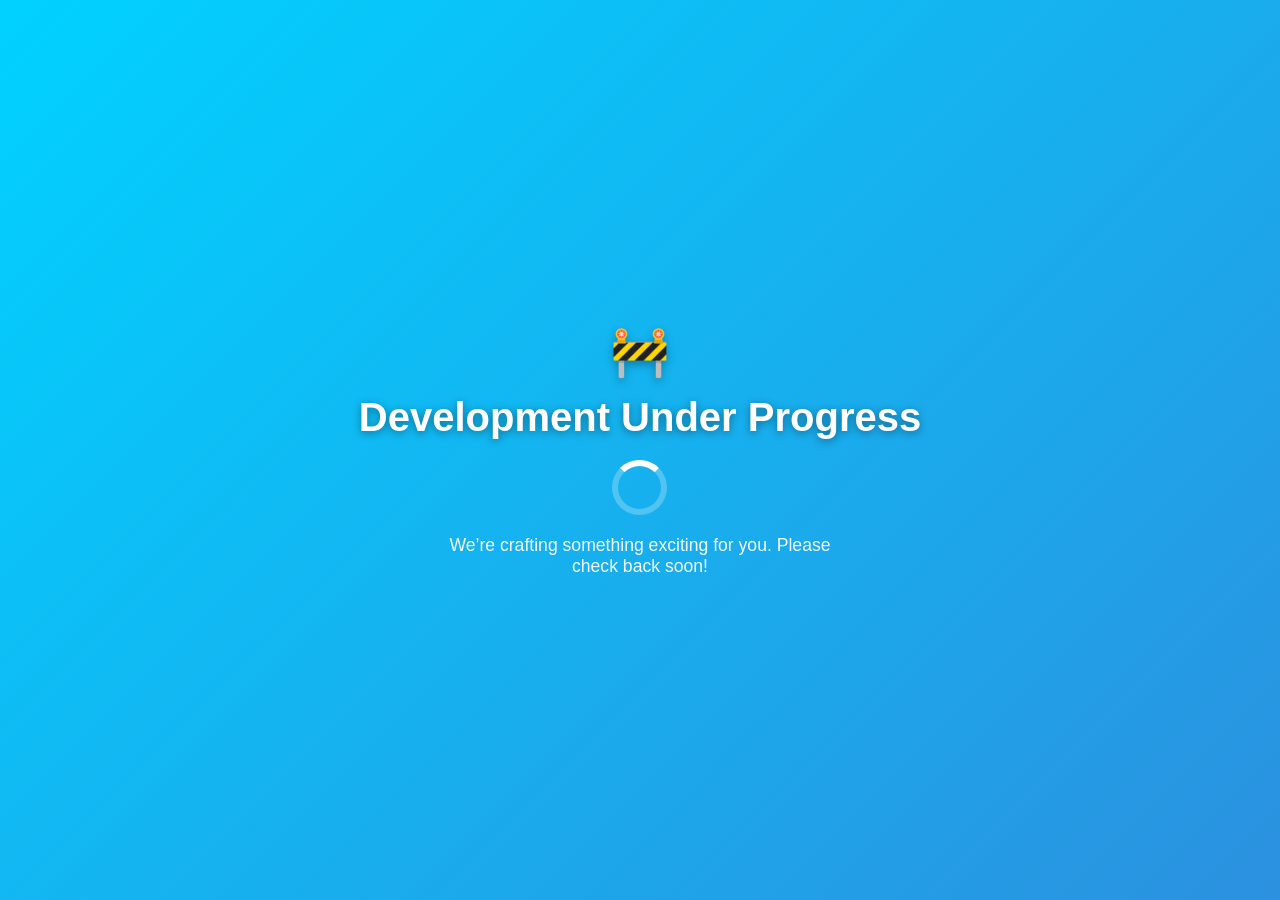
==== index.html @ 9317c1c9 "Add files via upload" ====
<!DOCTYPE html>
<html lang="en">
<head>
<meta charset="UTF-8">
<meta name="viewport" content="width=device-width, initial-scale=1.0">
<title>Development Under Progress</title>
<style>
    /* Reset */
    * {
        margin: 0;
        padding: 0;
        box-sizing: border-box;
    }

    body {
        font-family: 'Segoe UI', Tahoma, Geneva, Verdana, sans-serif;
        background: linear-gradient(-45deg, #1e3c72, #2a5298, #3a7bd5, #00d2ff);
        background-size: 400% 400%;
        animation: gradientShift 10s ease infinite;
        color: #fff;
        height: 100vh;
        display: flex;
        justify-content: center;
        align-items: center;
        text-align: center;
        overflow: hidden;
    }

    .container {
        animation: fadeIn 1.5s ease-in-out;
        padding: 20px;
    }

    .icon {
        font-size: 3rem;
        display: inline-block;
        animation: float 3s ease-in-out infinite;
        text-shadow: 0 4px 10px rgba(0,0,0,0.3);
    }

    h1 {
        font-size: 2.5rem;
        margin: 15px 0 10px;
        text-shadow: 0 2px 8px rgba(0,0,0,0.4);
    }

    p {
        font-size: 1.1rem;
        opacity: 0.95;
        max-width: 400px;
        margin: 0 auto;
    }

    /* Loader */
    .loader {
        margin: 20px auto;
        width: 55px;
        height: 55px;
        border: 6px solid rgba(255, 255, 255, 0.25);
        border-top: 6px solid #fff;
        border-radius: 50%;
        animation: spin 1s linear infinite;
    }

    /* Animations */
    @keyframes spin {
        to { transform: rotate(360deg); }
    }

    @keyframes fadeIn {
        from { opacity: 0; transform: translateY(20px); }
        to { opacity: 1; transform: translateY(0); }
    }

    @keyframes float {
        0%, 100% { transform: translateY(0); }
        50% { transform: translateY(-8px); }
    }

    @keyframes gradientShift {
        0% { background-position: 0% 50%; }
        50% { background-position: 100% 50%; }
        100% { background-position: 0% 50%; }
    }

    /* Responsive */
    @media (max-width: 600px) {
        h1 { font-size: 1.8rem; }
        p { font-size: 1rem; }
    }
</style>
</head>
<body>
    <div class="container">
        <div class="icon">🚧</div>
        <h1>Development Under Progress</h1>
        <div class="loader"></div>
        <p>We’re crafting something exciting for you. Please check back soon!</p>
    </div>
</body>
</html>
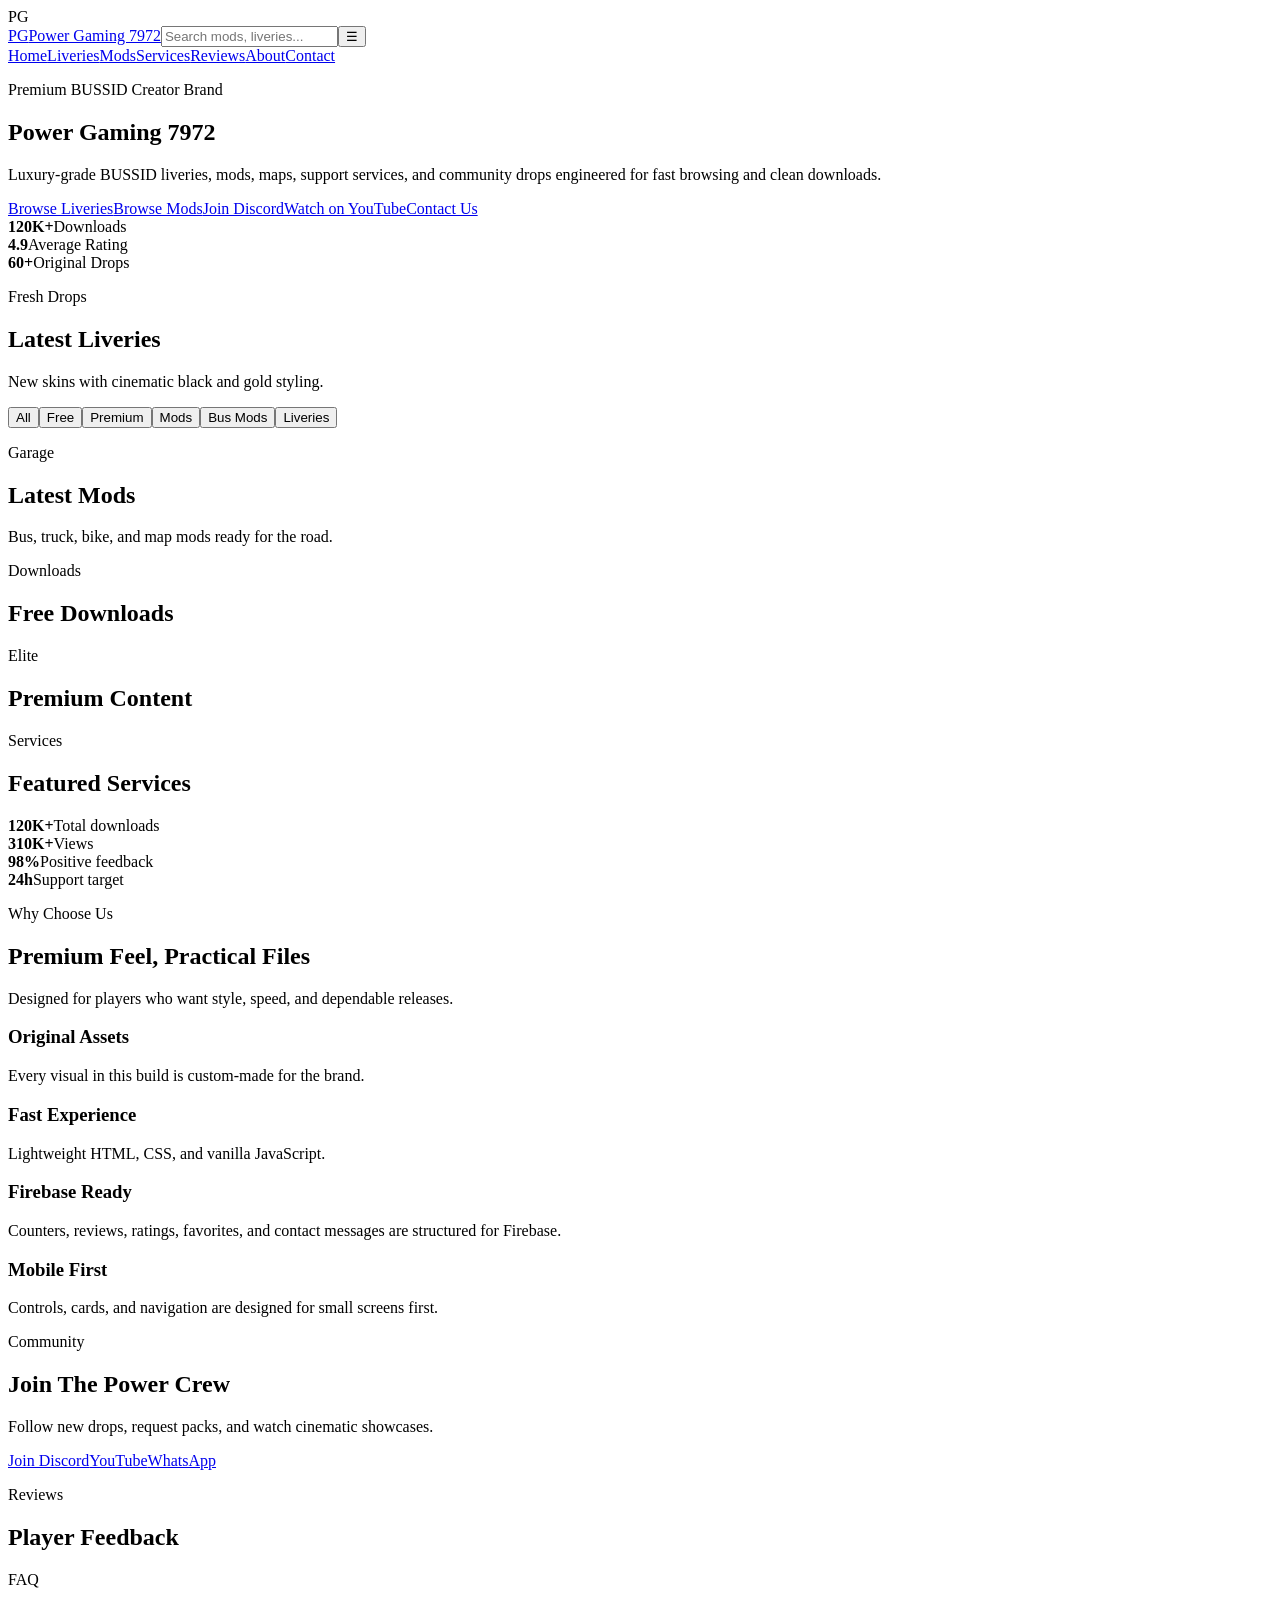
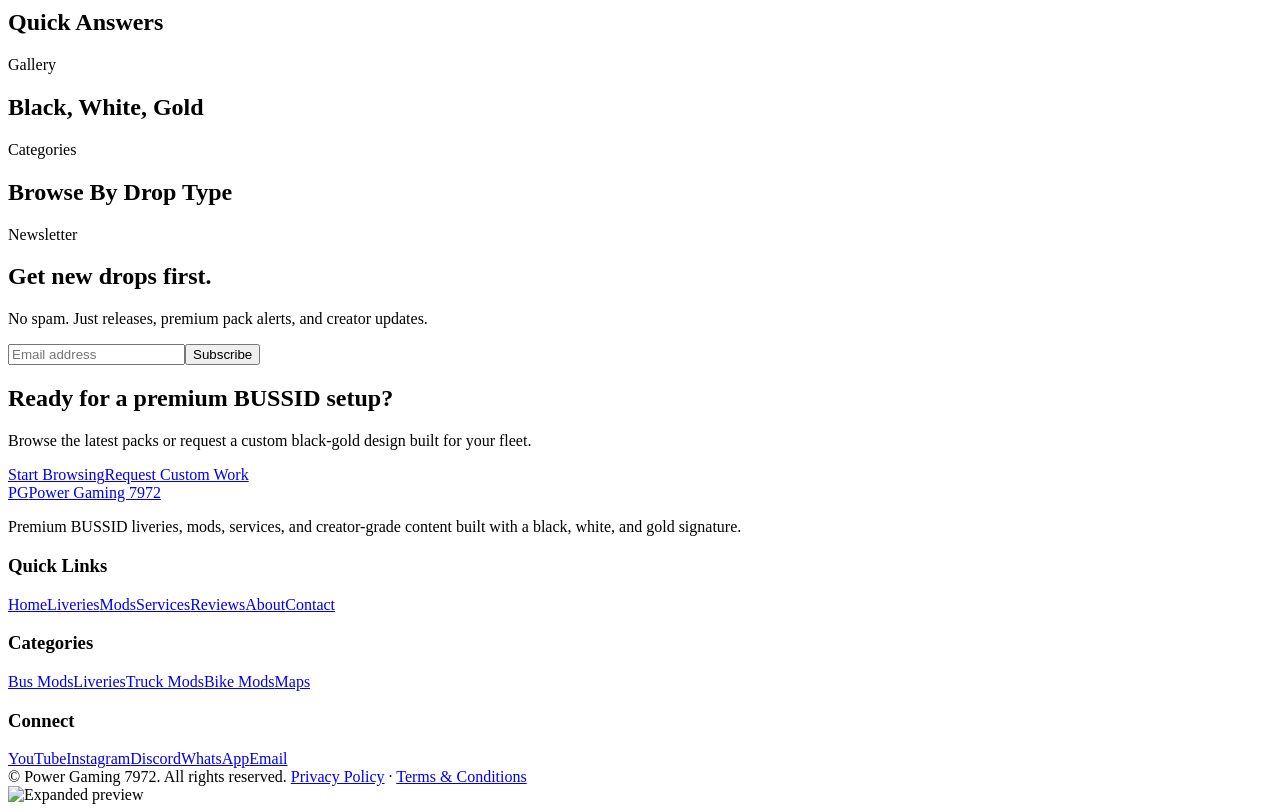
==== commit 38ced8e7: "Add files via upload" ====
--- a/index.html
+++ b/index.html
@@ -1,101 +1 @@
-<!DOCTYPE html>
-<html lang="en">
-<head>
-<meta charset="UTF-8">
-<meta name="viewport" content="width=device-width, initial-scale=1.0">
-<title>Development Under Progress</title>
-<style>
-    /* Reset */
-    * {
-        margin: 0;
-        padding: 0;
-        box-sizing: border-box;
-    }
-
-    body {
-        font-family: 'Segoe UI', Tahoma, Geneva, Verdana, sans-serif;
-        background: linear-gradient(-45deg, #1e3c72, #2a5298, #3a7bd5, #00d2ff);
-        background-size: 400% 400%;
-        animation: gradientShift 10s ease infinite;
-        color: #fff;
-        height: 100vh;
-        display: flex;
-        justify-content: center;
-        align-items: center;
-        text-align: center;
-        overflow: hidden;
-    }
-
-    .container {
-        animation: fadeIn 1.5s ease-in-out;
-        padding: 20px;
-    }
-
-    .icon {
-        font-size: 3rem;
-        display: inline-block;
-        animation: float 3s ease-in-out infinite;
-        text-shadow: 0 4px 10px rgba(0,0,0,0.3);
-    }
-
-    h1 {
-        font-size: 2.5rem;
-        margin: 15px 0 10px;
-        text-shadow: 0 2px 8px rgba(0,0,0,0.4);
-    }
-
-    p {
-        font-size: 1.1rem;
-        opacity: 0.95;
-        max-width: 400px;
-        margin: 0 auto;
-    }
-
-    /* Loader */
-    .loader {
-        margin: 20px auto;
-        width: 55px;
-        height: 55px;
-        border: 6px solid rgba(255, 255, 255, 0.25);
-        border-top: 6px solid #fff;
-        border-radius: 50%;
-        animation: spin 1s linear infinite;
-    }
-
-    /* Animations */
-    @keyframes spin {
-        to { transform: rotate(360deg); }
-    }
-
-    @keyframes fadeIn {
-        from { opacity: 0; transform: translateY(20px); }
-        to { opacity: 1; transform: translateY(0); }
-    }
-
-    @keyframes float {
-        0%, 100% { transform: translateY(0); }
-        50% { transform: translateY(-8px); }
-    }
-
-    @keyframes gradientShift {
-        0% { background-position: 0% 50%; }
-        50% { background-position: 100% 50%; }
-        100% { background-position: 0% 50%; }
-    }
-
-    /* Responsive */
-    @media (max-width: 600px) {
-        h1 { font-size: 1.8rem; }
-        p { font-size: 1rem; }
-    }
-</style>
-</head>
-<body>
-    <div class="container">
-        <div class="icon">🚧</div>
-        <h1>Development Under Progress</h1>
-        <div class="loader"></div>
-        <p>We’re crafting something exciting for you. Please check back soon!</p>
-    </div>
-</body>
-</html>
+<!doctype html><html lang="en"><head><meta charset="utf-8"><meta name="viewport" content="width=device-width, initial-scale=1"><title>Premium BUSSID Mods and Liveries | Power Gaming 7972</title><meta name="description" content="Original matte black, white, and gold BUSSID mods, liveries, services, reviews, and downloads."><meta name="theme-color" content="#050505"><link rel="canonical" href="https://powergaming7972.com/"><meta property="og:title" content="Power Gaming 7972"><meta property="og:description" content="Premium BUSSID mods and liveries."><meta property="og:type" content="website"><meta property="og:image" content="https://powergaming7972.com/images/livery-royal.svg"><meta name="twitter:card" content="summary_large_image"><link rel="icon" href="assets/favicon.svg"><link rel="stylesheet" href="css/styles.css"><script type="application/ld+json">{"@context":"https://schema.org","@type":"WebSite","name":"Power Gaming 7972","url":"https://powergaming7972.com"}</script></head><body><div class="loader"><div class="loader-mark">PG</div></div><div class="scroll-progress"></div><header class="site-header"><nav class="nav"><a class="logo" href="index.html"><span class="logo-mark">PG</span><span>Power Gaming 7972</span></a><input class="site-search" type="search" placeholder="Search mods, liveries..." aria-label="Search"><button class="menu-toggle" aria-label="Open menu">☰</button><div class="nav-links"><a class="active" href="index.html">Home</a><a href="liveries.html">Liveries</a><a href="mods.html">Mods</a><a href="services.html">Services</a><a href="reviews.html">Reviews</a><a href="about.html">About</a><a href="contact.html">Contact</a></div></nav></header><main><section class="hero"><div class="hero-inner hero-grid reveal"><div><p class="eyebrow">Premium BUSSID Creator Brand</p><h1>Power <span class="gold-text">Gaming</span> 7972</h1><p>Luxury-grade BUSSID liveries, mods, maps, support services, and community drops engineered for fast browsing and clean downloads.</p><div class="hero-actions"><a class="btn gold" href="liveries.html">Browse Liveries</a><a class="btn ghost" href="mods.html">Browse Mods</a><a class="btn ghost" href="https://discord.gg/powergaming7972">Join Discord</a><a class="btn ghost" href="https://www.youtube.com/@PowerGaming7972">Watch on YouTube</a><a class="btn ghost" href="contact.html">Contact Us</a></div></div><div class="hero-panel"><div class="hero-stat"><b>120K+</b><span>Downloads</span></div><div class="hero-stat"><b>4.9</b><span>Average Rating</span></div><div class="hero-stat"><b>60+</b><span>Original Drops</span></div></div></div><span class="scroll-cue"></span></section><section class="section"><div class="container"><div class="section-head reveal"><div><p class="eyebrow">Fresh Drops</p><h2>Latest Liveries</h2><p class="lead">New skins with cinematic black and gold styling.</p></div></div><div class="filters reveal"><button class="filter-chip active" data-filter="All">All</button><button class="filter-chip" data-filter="Free">Free</button><button class="filter-chip" data-filter="Premium">Premium</button><button class="filter-chip" data-filter="Mods">Mods</button><button class="filter-chip" data-filter="Bus Mods">Bus Mods</button><button class="filter-chip" data-filter="Liveries">Liveries</button></div><div class="content-grid" data-items="liveries" data-limit="3"></div></div></section><section class="section alt"><div class="container"><div class="section-head reveal"><div><p class="eyebrow">Garage</p><h2>Latest Mods</h2><p class="lead">Bus, truck, bike, and map mods ready for the road.</p></div></div><div class="content-grid" data-items="mods" data-limit="3"></div></div></section><section class="section"><div class="container"><div class="section-head reveal"><div><p class="eyebrow">Downloads</p><h2>Free Downloads</h2></div></div><div class="content-grid" data-premium="false" data-limit="3"></div></div></section><section class="section alt"><div class="container"><div class="section-head reveal"><div><p class="eyebrow">Elite</p><h2>Premium Content</h2></div></div><div class="content-grid" data-premium="true" data-limit="3"></div></div></section><section class="section"><div class="container"><div class="section-head reveal"><div><p class="eyebrow">Services</p><h2>Featured Services</h2></div></div><div class="service-grid"></div></div></section><section class="section alt"><div class="container"><div class="stat-band reveal"><div class="stat"><b>120K+</b><span>Total downloads</span></div><div class="stat"><b>310K+</b><span>Views</span></div><div class="stat"><b>98%</b><span>Positive feedback</span></div><div class="stat"><b>24h</b><span>Support target</span></div></div></div></section><section class="section"><div class="container"><div class="section-head reveal"><div><p class="eyebrow">Why Choose Us</p><h2>Premium Feel, Practical Files</h2><p class="lead">Designed for players who want style, speed, and dependable releases.</p></div></div><div class="feature-grid"><article class="feature-card reveal"><h3>Original Assets</h3><p>Every visual in this build is custom-made for the brand.</p></article><article class="feature-card reveal"><h3>Fast Experience</h3><p>Lightweight HTML, CSS, and vanilla JavaScript.</p></article><article class="feature-card reveal"><h3>Firebase Ready</h3><p>Counters, reviews, ratings, favorites, and contact messages are structured for Firebase.</p></article><article class="feature-card reveal"><h3>Mobile First</h3><p>Controls, cards, and navigation are designed for small screens first.</p></article></div></div></section><section class="section alt"><div class="container"><div class="section-head reveal"><div><p class="eyebrow">Community</p><h2>Join The Power Crew</h2><p class="lead">Follow new drops, request packs, and watch cinematic showcases.</p></div></div><div class="hero-actions reveal"><a class="btn gold" href="https://discord.gg/powergaming7972">Join Discord</a><a class="btn ghost" href="https://www.youtube.com/@PowerGaming7972">YouTube</a><a class="btn ghost" href="https://wa.me/910000000000">WhatsApp</a></div></div></section><section class="section"><div class="container"><div class="section-head reveal"><div><p class="eyebrow">Reviews</p><h2>Player Feedback</h2></div></div><div class="review-grid"></div></div></section><section class="section alt"><div class="container"><div class="section-head reveal"><div><p class="eyebrow">FAQ</p><h2>Quick Answers</h2></div></div><div class="faq-list"></div></div></section><section class="section"><div class="container"><div class="section-head reveal"><div><p class="eyebrow">Gallery</p><h2>Black, White, Gold</h2></div></div><div class="gallery-grid"><div class="gallery-tile reveal" style="--image:url('images/livery-royal.svg')"></div><div class="gallery-tile reveal" style="--image:url('images/mod-bike.svg')"></div><div class="gallery-tile reveal" style="--image:url('images/mod-map.svg')"></div></div></div></section><section class="section alt"><div class="container"><div class="section-head reveal"><div><p class="eyebrow">Categories</p><h2>Browse By Drop Type</h2></div></div><div class="category-grid"></div></div></section><section class="section"><div class="container"><div class="newsletter reveal"><div><p class="eyebrow">Newsletter</p><h2>Get new drops first.</h2><p class="lead">No spam. Just releases, premium pack alerts, and creator updates.</p></div><form class="newsletter-form"><input name="email" type="email" placeholder="Email address" required><button class="btn gold">Subscribe</button></form></div></div></section><section class="section alt"><div class="container reveal"><h2>Ready for a premium BUSSID setup?</h2><p class="lead">Browse the latest packs or request a custom black-gold design built for your fleet.</p><div class="hero-actions"><a class="btn gold" href="liveries.html">Start Browsing</a><a class="btn ghost" href="contact.html">Request Custom Work</a></div></div></section></main><footer class="footer"><div class="container footer-grid"><div><a class="logo" href="index.html"><span class="logo-mark">PG</span><span>Power Gaming 7972</span></a><p>Premium BUSSID liveries, mods, services, and creator-grade content built with a black, white, and gold signature.</p></div><div><h3>Quick Links</h3><a href="index.html">Home</a><a href="liveries.html">Liveries</a><a href="mods.html">Mods</a><a href="services.html">Services</a><a href="reviews.html">Reviews</a><a href="about.html">About</a><a href="contact.html">Contact</a></div><div><h3>Categories</h3><a href="mods.html">Bus Mods</a><a href="liveries.html">Liveries</a><a href="mods.html">Truck Mods</a><a href="mods.html">Bike Mods</a><a href="mods.html">Maps</a></div><div><h3>Connect</h3><a href="https://www.youtube.com/@PowerGaming7972">YouTube</a><a href="https://www.instagram.com/powergaming7972">Instagram</a><a href="https://discord.gg/powergaming7972">Discord</a><a href="https://wa.me/910000000000">WhatsApp</a><a href="mailto:powergaming7972@example.com">Email</a></div></div><div class="container footer-bottom">© <span class="year"></span> Power Gaming 7972. All rights reserved. <a href="privacy.html">Privacy Policy</a> · <a href="terms.html">Terms & Conditions</a></div></footer><div class="lightbox"><img alt="Expanded preview"></div><script type="module" src="js/app.js"></script></body></html>
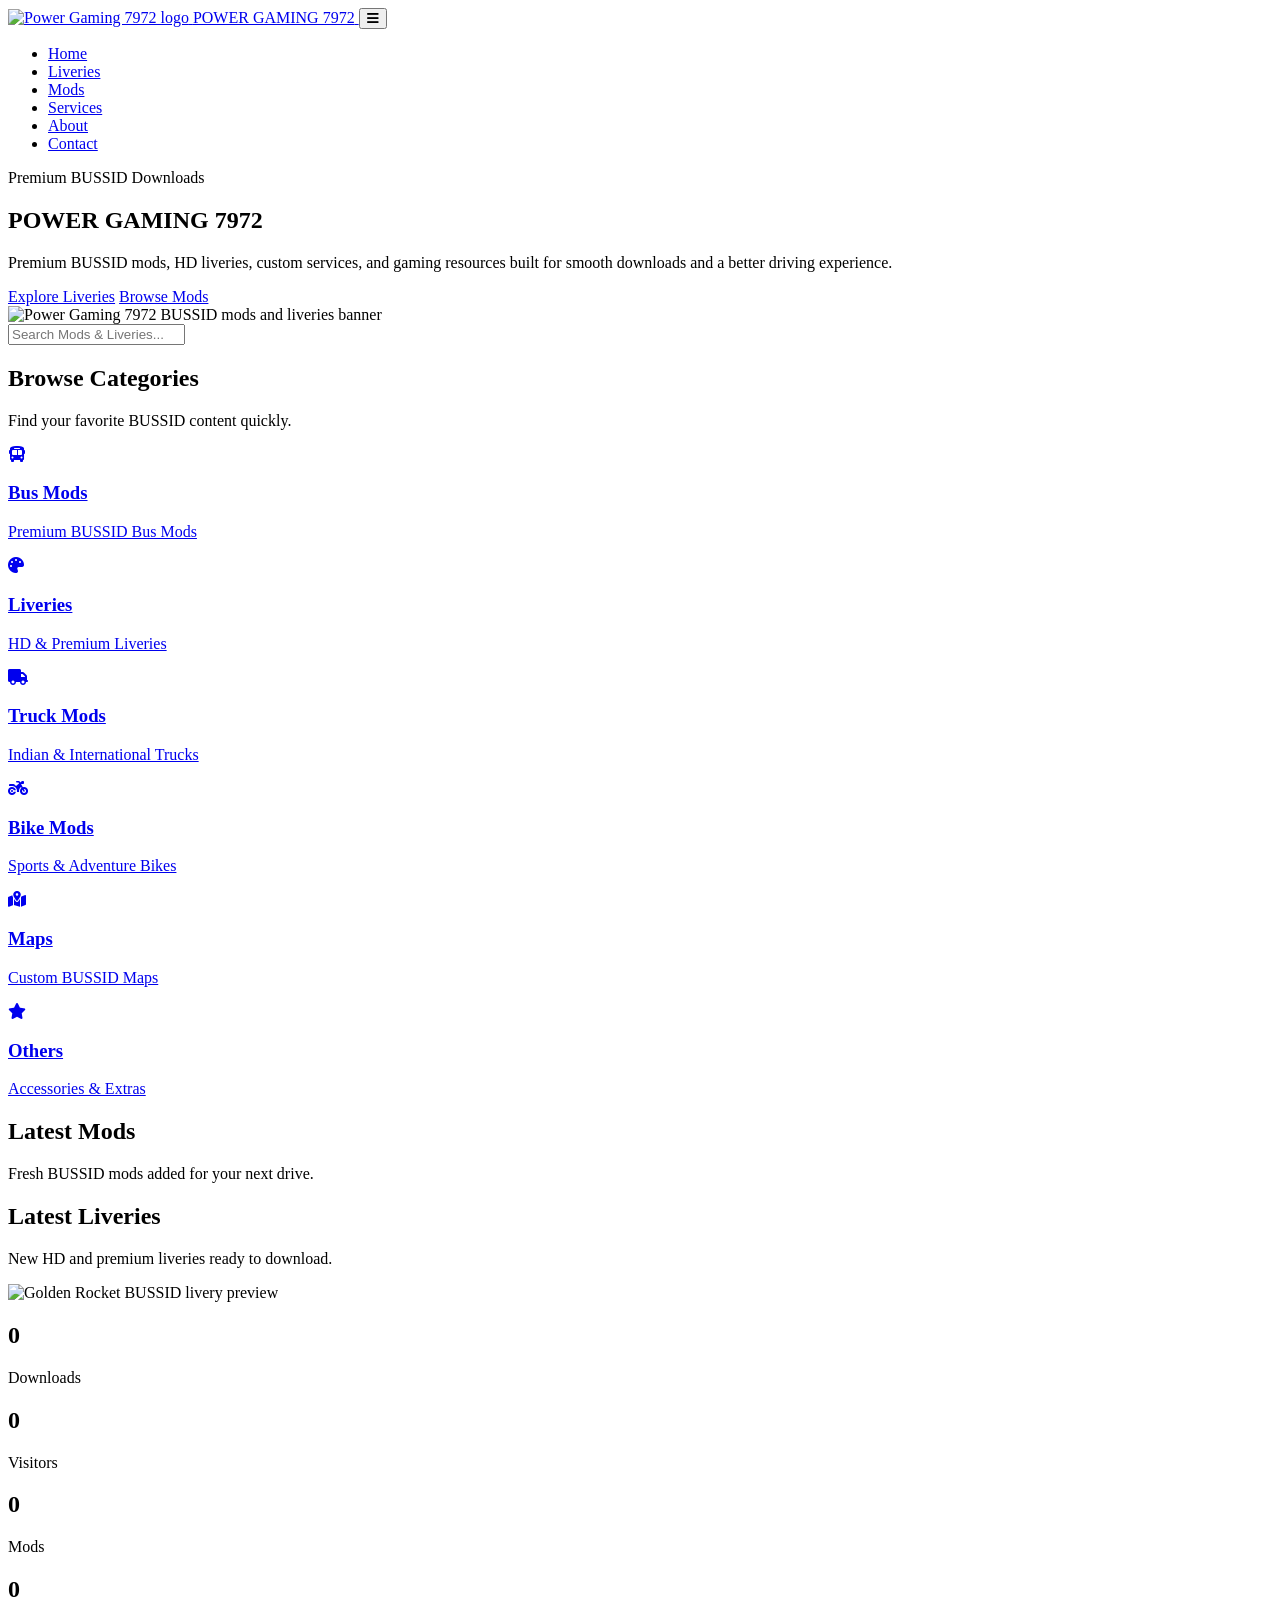
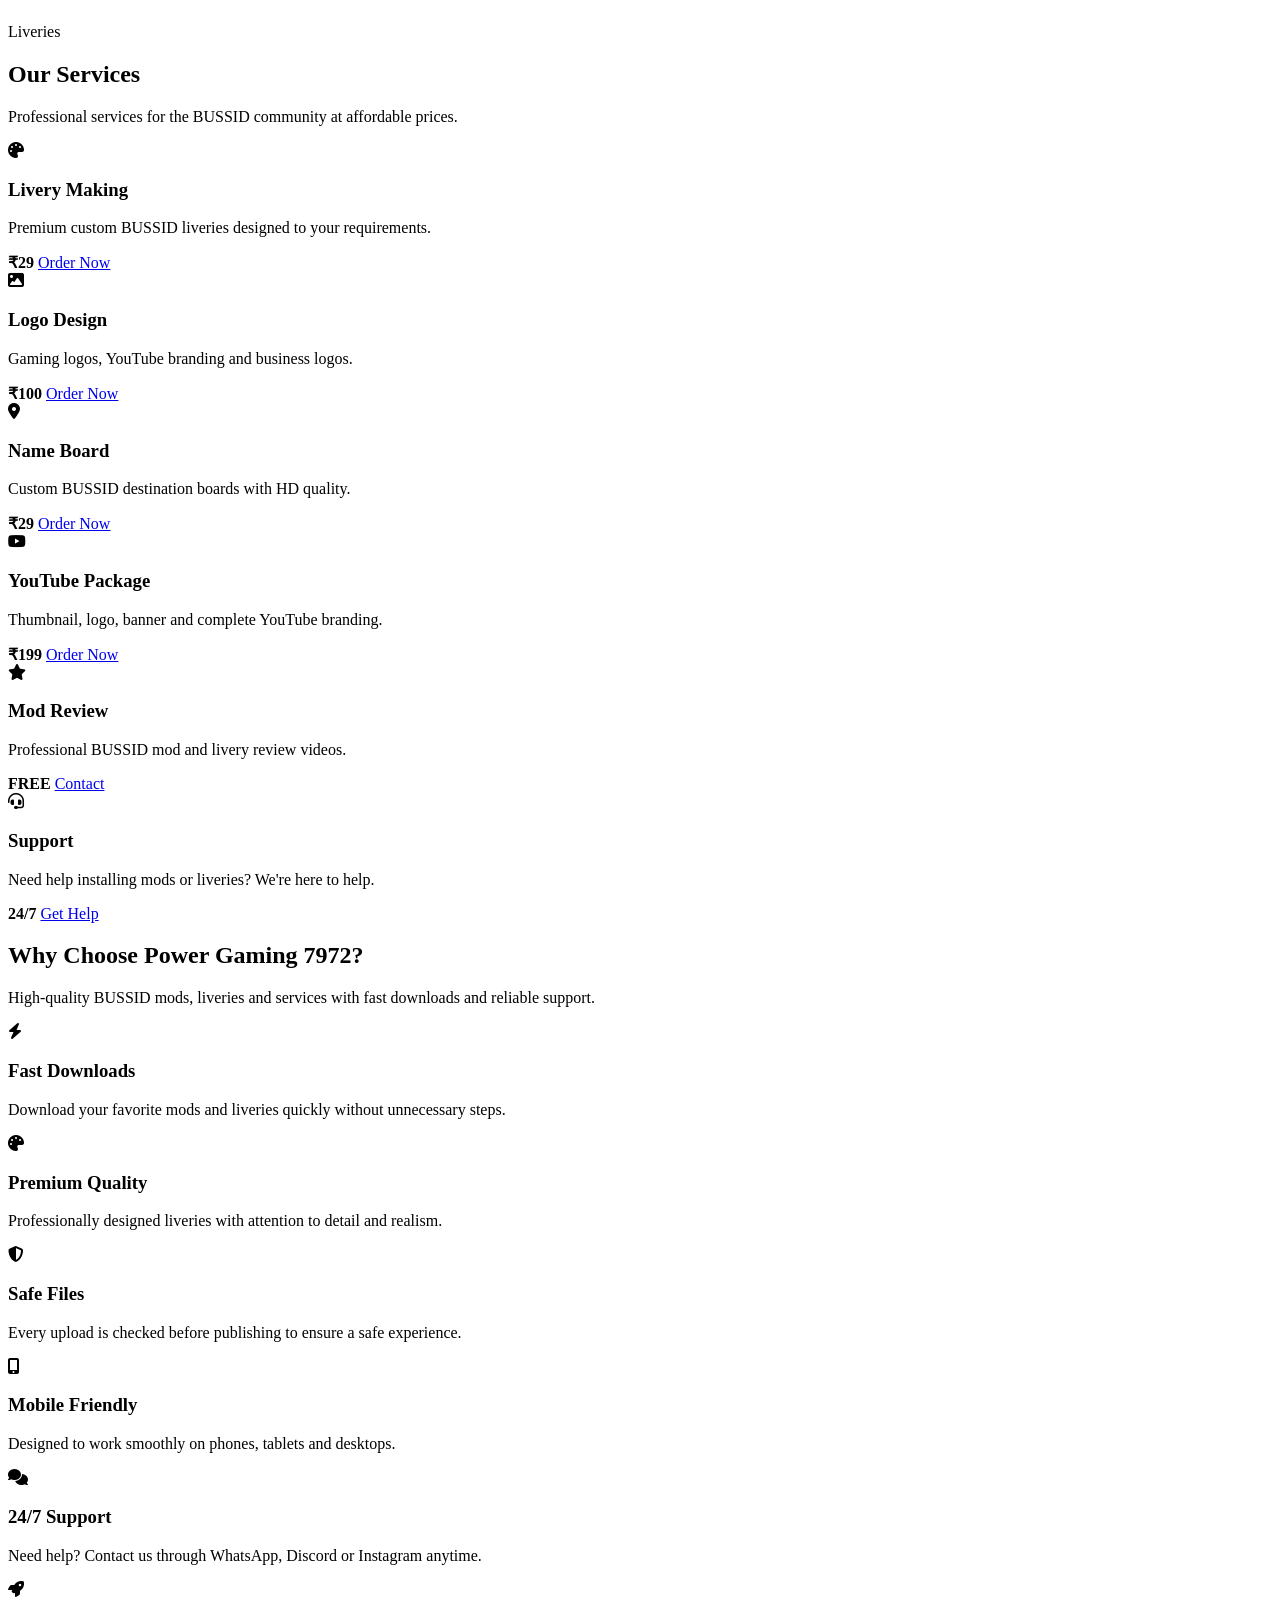
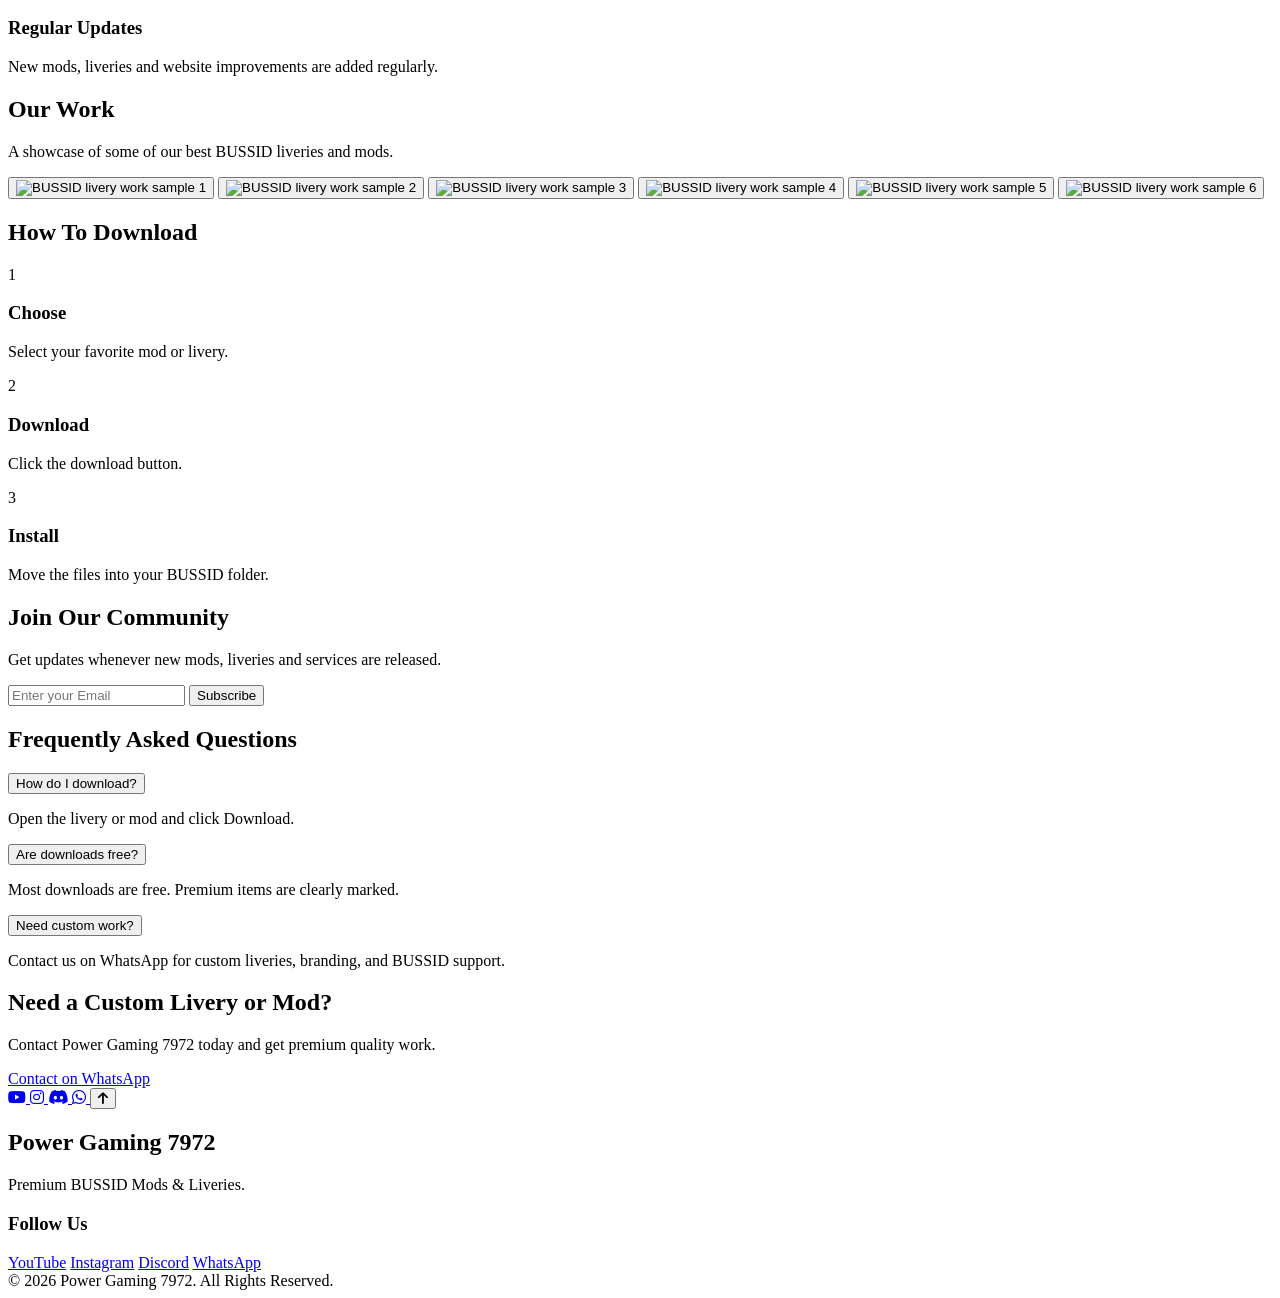
==== commit c73cb919: "Add files via upload" ====
--- a/index.html
+++ b/index.html
@@ -1 +1,675 @@
-<!doctype html><html lang="en"><head><meta charset="utf-8"><meta name="viewport" content="width=device-width, initial-scale=1"><title>Premium BUSSID Mods and Liveries | Power Gaming 7972</title><meta name="description" content="Original matte black, white, and gold BUSSID mods, liveries, services, reviews, and downloads."><meta name="theme-color" content="#050505"><link rel="canonical" href="https://powergaming7972.com/"><meta property="og:title" content="Power Gaming 7972"><meta property="og:description" content="Premium BUSSID mods and liveries."><meta property="og:type" content="website"><meta property="og:image" content="https://powergaming7972.com/images/livery-royal.svg"><meta name="twitter:card" content="summary_large_image"><link rel="icon" href="assets/favicon.svg"><link rel="stylesheet" href="css/styles.css"><script type="application/ld+json">{"@context":"https://schema.org","@type":"WebSite","name":"Power Gaming 7972","url":"https://powergaming7972.com"}</script></head><body><div class="loader"><div class="loader-mark">PG</div></div><div class="scroll-progress"></div><header class="site-header"><nav class="nav"><a class="logo" href="index.html"><span class="logo-mark">PG</span><span>Power Gaming 7972</span></a><input class="site-search" type="search" placeholder="Search mods, liveries..." aria-label="Search"><button class="menu-toggle" aria-label="Open menu">☰</button><div class="nav-links"><a class="active" href="index.html">Home</a><a href="liveries.html">Liveries</a><a href="mods.html">Mods</a><a href="services.html">Services</a><a href="reviews.html">Reviews</a><a href="about.html">About</a><a href="contact.html">Contact</a></div></nav></header><main><section class="hero"><div class="hero-inner hero-grid reveal"><div><p class="eyebrow">Premium BUSSID Creator Brand</p><h1>Power <span class="gold-text">Gaming</span> 7972</h1><p>Luxury-grade BUSSID liveries, mods, maps, support services, and community drops engineered for fast browsing and clean downloads.</p><div class="hero-actions"><a class="btn gold" href="liveries.html">Browse Liveries</a><a class="btn ghost" href="mods.html">Browse Mods</a><a class="btn ghost" href="https://discord.gg/powergaming7972">Join Discord</a><a class="btn ghost" href="https://www.youtube.com/@PowerGaming7972">Watch on YouTube</a><a class="btn ghost" href="contact.html">Contact Us</a></div></div><div class="hero-panel"><div class="hero-stat"><b>120K+</b><span>Downloads</span></div><div class="hero-stat"><b>4.9</b><span>Average Rating</span></div><div class="hero-stat"><b>60+</b><span>Original Drops</span></div></div></div><span class="scroll-cue"></span></section><section class="section"><div class="container"><div class="section-head reveal"><div><p class="eyebrow">Fresh Drops</p><h2>Latest Liveries</h2><p class="lead">New skins with cinematic black and gold styling.</p></div></div><div class="filters reveal"><button class="filter-chip active" data-filter="All">All</button><button class="filter-chip" data-filter="Free">Free</button><button class="filter-chip" data-filter="Premium">Premium</button><button class="filter-chip" data-filter="Mods">Mods</button><button class="filter-chip" data-filter="Bus Mods">Bus Mods</button><button class="filter-chip" data-filter="Liveries">Liveries</button></div><div class="content-grid" data-items="liveries" data-limit="3"></div></div></section><section class="section alt"><div class="container"><div class="section-head reveal"><div><p class="eyebrow">Garage</p><h2>Latest Mods</h2><p class="lead">Bus, truck, bike, and map mods ready for the road.</p></div></div><div class="content-grid" data-items="mods" data-limit="3"></div></div></section><section class="section"><div class="container"><div class="section-head reveal"><div><p class="eyebrow">Downloads</p><h2>Free Downloads</h2></div></div><div class="content-grid" data-premium="false" data-limit="3"></div></div></section><section class="section alt"><div class="container"><div class="section-head reveal"><div><p class="eyebrow">Elite</p><h2>Premium Content</h2></div></div><div class="content-grid" data-premium="true" data-limit="3"></div></div></section><section class="section"><div class="container"><div class="section-head reveal"><div><p class="eyebrow">Services</p><h2>Featured Services</h2></div></div><div class="service-grid"></div></div></section><section class="section alt"><div class="container"><div class="stat-band reveal"><div class="stat"><b>120K+</b><span>Total downloads</span></div><div class="stat"><b>310K+</b><span>Views</span></div><div class="stat"><b>98%</b><span>Positive feedback</span></div><div class="stat"><b>24h</b><span>Support target</span></div></div></div></section><section class="section"><div class="container"><div class="section-head reveal"><div><p class="eyebrow">Why Choose Us</p><h2>Premium Feel, Practical Files</h2><p class="lead">Designed for players who want style, speed, and dependable releases.</p></div></div><div class="feature-grid"><article class="feature-card reveal"><h3>Original Assets</h3><p>Every visual in this build is custom-made for the brand.</p></article><article class="feature-card reveal"><h3>Fast Experience</h3><p>Lightweight HTML, CSS, and vanilla JavaScript.</p></article><article class="feature-card reveal"><h3>Firebase Ready</h3><p>Counters, reviews, ratings, favorites, and contact messages are structured for Firebase.</p></article><article class="feature-card reveal"><h3>Mobile First</h3><p>Controls, cards, and navigation are designed for small screens first.</p></article></div></div></section><section class="section alt"><div class="container"><div class="section-head reveal"><div><p class="eyebrow">Community</p><h2>Join The Power Crew</h2><p class="lead">Follow new drops, request packs, and watch cinematic showcases.</p></div></div><div class="hero-actions reveal"><a class="btn gold" href="https://discord.gg/powergaming7972">Join Discord</a><a class="btn ghost" href="https://www.youtube.com/@PowerGaming7972">YouTube</a><a class="btn ghost" href="https://wa.me/910000000000">WhatsApp</a></div></div></section><section class="section"><div class="container"><div class="section-head reveal"><div><p class="eyebrow">Reviews</p><h2>Player Feedback</h2></div></div><div class="review-grid"></div></div></section><section class="section alt"><div class="container"><div class="section-head reveal"><div><p class="eyebrow">FAQ</p><h2>Quick Answers</h2></div></div><div class="faq-list"></div></div></section><section class="section"><div class="container"><div class="section-head reveal"><div><p class="eyebrow">Gallery</p><h2>Black, White, Gold</h2></div></div><div class="gallery-grid"><div class="gallery-tile reveal" style="--image:url('images/livery-royal.svg')"></div><div class="gallery-tile reveal" style="--image:url('images/mod-bike.svg')"></div><div class="gallery-tile reveal" style="--image:url('images/mod-map.svg')"></div></div></div></section><section class="section alt"><div class="container"><div class="section-head reveal"><div><p class="eyebrow">Categories</p><h2>Browse By Drop Type</h2></div></div><div class="category-grid"></div></div></section><section class="section"><div class="container"><div class="newsletter reveal"><div><p class="eyebrow">Newsletter</p><h2>Get new drops first.</h2><p class="lead">No spam. Just releases, premium pack alerts, and creator updates.</p></div><form class="newsletter-form"><input name="email" type="email" placeholder="Email address" required><button class="btn gold">Subscribe</button></form></div></div></section><section class="section alt"><div class="container reveal"><h2>Ready for a premium BUSSID setup?</h2><p class="lead">Browse the latest packs or request a custom black-gold design built for your fleet.</p><div class="hero-actions"><a class="btn gold" href="liveries.html">Start Browsing</a><a class="btn ghost" href="contact.html">Request Custom Work</a></div></div></section></main><footer class="footer"><div class="container footer-grid"><div><a class="logo" href="index.html"><span class="logo-mark">PG</span><span>Power Gaming 7972</span></a><p>Premium BUSSID liveries, mods, services, and creator-grade content built with a black, white, and gold signature.</p></div><div><h3>Quick Links</h3><a href="index.html">Home</a><a href="liveries.html">Liveries</a><a href="mods.html">Mods</a><a href="services.html">Services</a><a href="reviews.html">Reviews</a><a href="about.html">About</a><a href="contact.html">Contact</a></div><div><h3>Categories</h3><a href="mods.html">Bus Mods</a><a href="liveries.html">Liveries</a><a href="mods.html">Truck Mods</a><a href="mods.html">Bike Mods</a><a href="mods.html">Maps</a></div><div><h3>Connect</h3><a href="https://www.youtube.com/@PowerGaming7972">YouTube</a><a href="https://www.instagram.com/powergaming7972">Instagram</a><a href="https://discord.gg/powergaming7972">Discord</a><a href="https://wa.me/910000000000">WhatsApp</a><a href="mailto:powergaming7972@example.com">Email</a></div></div><div class="container footer-bottom">© <span class="year"></span> Power Gaming 7972. All rights reserved. <a href="privacy.html">Privacy Policy</a> · <a href="terms.html">Terms & Conditions</a></div></footer><div class="lightbox"><img alt="Expanded preview"></div><script type="module" src="js/app.js"></script></body></html>
+<!DOCTYPE html>
+<html lang="en">
+<head>
+  <meta charset="UTF-8" />
+  <meta name="viewport" content="width=device-width, initial-scale=1.0" />
+
+  <title>Power Gaming 7972 | Premium BUSSID Mods &amp; Liveries</title>
+  <meta
+    name="description"
+    content="Download premium BUSSID mods, HD liveries, truck mods, bike mods, maps, and custom BUSSID services from Power Gaming 7972."
+  />
+  <meta name="keywords" content="BUSSID mods, BUSSID liveries, Power Gaming 7972, bus simulator indonesia mods, truck mods, bike mods, BUSSID maps" />
+  <meta name="author" content="Power Gaming 7972" />
+  <meta name="robots" content="index, follow" />
+
+  <link rel="canonical" href="https://powergaming7972.com/" />
+
+  <meta property="og:type" content="website" />
+  <meta property="og:title" content="Power Gaming 7972 | Premium BUSSID Mods &amp; Liveries" />
+  <meta
+    property="og:description"
+    content="Explore premium BUSSID mods, HD liveries, custom services, reviews, and download-ready gaming resources."
+  />
+  <meta property="og:image" content="images/banner.png" />
+  <meta property="og:url" content="https://powergaming7972.com/" />
+  <meta property="og:site_name" content="Power Gaming 7972" />
+
+  <meta name="twitter:card" content="summary_large_image" />
+  <meta name="twitter:title" content="Power Gaming 7972 | Premium BUSSID Mods &amp; Liveries" />
+  <meta
+    name="twitter:description"
+    content="Download premium BUSSID mods, HD liveries, maps, and custom BUSSID services."
+  />
+  <meta name="twitter:image" content="images/banner.png" />
+
+  <link rel="icon" href="images/logo.jpg" type="image/jpeg" />
+  <link rel="apple-touch-icon" href="images/logo.jpg" />
+
+  <link rel="preconnect" href="https://fonts.googleapis.com" />
+  <link rel="preconnect" href="https://fonts.gstatic.com" crossorigin />
+  <link
+    href="https://fonts.googleapis.com/css2?family=Outfit:wght@300;400;500;600;700;800&display=swap"
+    rel="stylesheet"
+  />
+
+  <link
+    rel="stylesheet"
+    href="https://cdnjs.cloudflare.com/ajax/libs/font-awesome/6.5.1/css/all.min.css"
+    integrity="sha512-DTOQO9RWCH3ppGqcWaEA1BIZOC6xxalwEsw9c2QQeAIftl+Vegovlnee1c9QX4TctnWMn13TZye+giMm8e2LwA=="
+    crossorigin="anonymous"
+    referrerpolicy="no-referrer"
+  />
+
+  <link rel="stylesheet" href="css/variables.css" />
+  <link rel="stylesheet" href="css/style.css" />
+  <link rel="stylesheet" href="css/animations.css" />
+  <link rel="stylesheet" href="css/responsive.css" />
+
+  <script type="application/ld+json">
+    {
+      "@context": "https://schema.org",
+      "@type": "WebSite",
+      "name": "Power Gaming 7972",
+      "url": "https://powergaming7972.com/",
+      "description": "Premium BUSSID Mods, Liveries and Gaming Resources.",
+      "publisher": {
+        "@type": "Organization",
+        "name": "Power Gaming 7972",
+        "logo": {
+          "@type": "ImageObject",
+          "url": "https://powergaming7972.com/images/logo.jpg"
+        }
+      },
+      "sameAs": [
+        "https://youtube.com/@powergaming7972",
+        "https://instagram.com/ultimateapex7",
+        "https://whatsapp.com/channel/0029Vb5PQ1E2975ErAcERr0e"
+      ]
+    }
+  </script>
+</head>
+
+<body>
+  <div id="progress-bar" aria-hidden="true"></div>
+
+  <header class="site-header">
+    <nav class="navbar" aria-label="Primary navigation">
+      <a href="index.html" class="logo" aria-label="Power Gaming 7972 home">
+        <img src="images/logo.jpg" alt="Power Gaming 7972 logo" width="48" height="48" />
+        <span>POWER GAMING 7972</span>
+      </a>
+
+      <button
+        class="menu-btn"
+        type="button"
+        aria-label="Open navigation menu"
+        aria-controls="primary-navigation"
+        aria-expanded="false"
+      >
+        <i class="fa-solid fa-bars" aria-hidden="true"></i>
+      </button>
+
+      <ul class="nav-links" id="primary-navigation">
+        <li><a href="index.html" class="active" aria-current="page">Home</a></li>
+        <li><a href="liveries.html">Liveries</a></li>
+        <li><a href="mods.html">Mods</a></li>
+        <li><a href="services.html">Services</a></li>
+        <li><a href="about.html">About</a></li>
+        <li><a href="contact.html">Contact</a></li>
+      </ul>
+    </nav>
+  </header>
+
+  <main id="main-content">
+    <section class="hero" aria-labelledby="hero-title">
+      <div class="hero-content reveal">
+        <p class="eyebrow">Premium BUSSID Downloads</p>
+
+        <h1 id="hero-title">POWER GAMING 7972</h1>
+
+        <p>
+          Premium BUSSID mods, HD liveries, custom services, and gaming resources built for smooth downloads and a better driving experience.
+        </p>
+
+        <div class="hero-buttons" aria-label="Hero actions">
+          <a href="liveries.html" class="btn gold">Explore Liveries</a>
+          <a href="mods.html" class="btn white">Browse Mods</a>
+        </div>
+      </div>
+
+      <div class="hero-image reveal">
+        <img
+          src="images/banner.png"
+          alt="Power Gaming 7972 BUSSID mods and liveries banner"
+          width="720"
+          height="420"
+          loading="eager"
+        />
+      </div>
+    </section>
+
+    <section class="search-section reveal" aria-labelledby="search-title">
+      <h2 id="search-title" class="sr-only">Search mods and liveries</h2>
+      <label class="sr-only" for="searchInput">Search Mods and Liveries</label>
+      <input
+        type="search"
+        placeholder="Search Mods &amp; Liveries..."
+        id="searchInput"
+        autocomplete="off"
+      />
+    </section>
+
+    <section class="categories reveal" aria-labelledby="categories-title">
+      <h2 class="section-title" id="categories-title">Browse Categories</h2>
+      <p class="section-subtitle">Find your favorite BUSSID content quickly.</p>
+
+      <div class="category-grid">
+        <a href="mods.html" class="category-card">
+          <span class="category-icon" aria-hidden="true"><i class="fa-solid fa-bus"></i></span>
+          <h3>Bus Mods</h3>
+          <p>Premium BUSSID Bus Mods</p>
+        </a>
+
+        <a href="liveries.html" class="category-card">
+          <span class="category-icon" aria-hidden="true"><i class="fa-solid fa-palette"></i></span>
+          <h3>Liveries</h3>
+          <p>HD &amp; Premium Liveries</p>
+        </a>
+
+        <a href="truck.html" class="category-card">
+          <span class="category-icon" aria-hidden="true"><i class="fa-solid fa-truck"></i></span>
+          <h3>Truck Mods</h3>
+          <p>Indian &amp; International Trucks</p>
+        </a>
+
+        <a href="bike.html" class="category-card">
+          <span class="category-icon" aria-hidden="true"><i class="fa-solid fa-motorcycle"></i></span>
+          <h3>Bike Mods</h3>
+          <p>Sports &amp; Adventure Bikes</p>
+        </a>
+
+        <a href="maps.html" class="category-card">
+          <span class="category-icon" aria-hidden="true"><i class="fa-solid fa-map-location-dot"></i></span>
+          <h3>Maps</h3>
+          <p>Custom BUSSID Maps</p>
+        </a>
+
+        <a href="others.html" class="category-card">
+          <span class="category-icon" aria-hidden="true"><i class="fa-solid fa-star"></i></span>
+          <h3>Others</h3>
+          <p>Accessories &amp; Extras</p>
+        </a>
+      </div>
+    </section>
+
+    <section class="latest reveal" aria-labelledby="latest-mods-title">
+      <div class="section-heading">
+        <h2 class="section-title" id="latest-mods-title">Latest Mods</h2>
+        <p class="section-subtitle">Fresh BUSSID mods added for your next drive.</p>
+      </div>
+
+      <div class="cards" id="latestMods" aria-live="polite">
+        <!-- Firebase content loads here -->
+      </div>
+    </section>
+
+    <section class="latest reveal" aria-labelledby="latest-liveries-title">
+      <div class="section-heading">
+        <h2 class="section-title" id="latest-liveries-title">Latest Liveries</h2>
+        <p class="section-subtitle">New HD and premium liveries ready to download.</p>
+      </div>
+
+      <div class="cards" id="latestLiveries" aria-live="polite">
+        <img src="images/GR.png" alt="Golden Rocket BUSSID livery preview" width="1280" height="720" loading="lazy" />
+        <!-- Firebase content loads here -->
+      </div>
+    </section>
+
+    <section class="stats reveal" aria-label="Power Gaming 7972 statistics">
+      <div>
+        <h2 id="downloads">0</h2>
+        <p>Downloads</p>
+      </div>
+
+      <div>
+        <h2 id="visitors">0</h2>
+        <p>Visitors</p>
+      </div>
+
+      <div>
+        <h2 id="mods">0</h2>
+        <p>Mods</p>
+      </div>
+
+      <div>
+        <h2 id="liveries">0</h2>
+        <p>Liveries</p>
+      </div>
+    </section>
+
+    <section class="services reveal" aria-labelledby="services-title">
+      <h2 class="section-title" id="services-title">Our Services</h2>
+      <p class="section-subtitle">Professional services for the BUSSID community at affordable prices.</p>
+
+      <div class="service-grid">
+        <article class="service-card">
+          <span class="service-icon" aria-hidden="true"><i class="fa-solid fa-palette"></i></span>
+          <h3>Livery Making</h3>
+          <p>Premium custom BUSSID liveries designed to your requirements.</p>
+          <strong>₹29</strong>
+          <a href="https://wa.me/919741252176" class="service-btn" target="_blank" rel="noopener">Order Now</a>
+        </article>
+
+        <article class="service-card">
+          <span class="service-icon" aria-hidden="true"><i class="fa-solid fa-image"></i></span>
+          <h3>Logo Design</h3>
+          <p>Gaming logos, YouTube branding and business logos.</p>
+          <strong>₹100</strong>
+          <a href="https://wa.me/919741252176" class="service-btn" target="_blank" rel="noopener">Order Now</a>
+        </article>
+
+        <article class="service-card">
+          <span class="service-icon" aria-hidden="true"><i class="fa-solid fa-location-dot"></i></span>
+          <h3>Name Board</h3>
+          <p>Custom BUSSID destination boards with HD quality.</p>
+          <strong>₹29</strong>
+          <a href="https://wa.me/919741252176" class="service-btn" target="_blank" rel="noopener">Order Now</a>
+        </article>
+
+        <article class="service-card">
+          <span class="service-icon" aria-hidden="true"><i class="fa-brands fa-youtube"></i></span>
+          <h3>YouTube Package</h3>
+          <p>Thumbnail, logo, banner and complete YouTube branding.</p>
+          <strong>₹199</strong>
+          <a href="https://wa.me/919741252176" class="service-btn" target="_blank" rel="noopener">Order Now</a>
+        </article>
+
+        <article class="service-card">
+          <span class="service-icon" aria-hidden="true"><i class="fa-solid fa-star"></i></span>
+          <h3>Mod Review</h3>
+          <p>Professional BUSSID mod and livery review videos.</p>
+          <strong>FREE</strong>
+          <a href="https://wa.me/919741252176" class="service-btn" target="_blank" rel="noopener">Contact</a>
+        </article>
+
+        <article class="service-card">
+          <span class="service-icon" aria-hidden="true"><i class="fa-solid fa-headset"></i></span>
+          <h3>Support</h3>
+          <p>Need help installing mods or liveries? We're here to help.</p>
+          <strong>24/7</strong>
+          <a href="contact.html" class="service-btn">Get Help</a>
+        </article>
+      </div>
+    </section>
+
+    <section class="why reveal" aria-labelledby="why-title">
+      <h2 class="section-title" id="why-title">Why Choose Power Gaming 7972?</h2>
+      <p class="section-subtitle">High-quality BUSSID mods, liveries and services with fast downloads and reliable support.</p>
+
+      <div class="why-grid">
+        <article class="why-card">
+          <span class="why-icon" aria-hidden="true"><i class="fa-solid fa-bolt"></i></span>
+          <h3>Fast Downloads</h3>
+          <p>Download your favorite mods and liveries quickly without unnecessary steps.</p>
+        </article>
+
+        <article class="why-card">
+          <span class="why-icon" aria-hidden="true"><i class="fa-solid fa-palette"></i></span>
+          <h3>Premium Quality</h3>
+          <p>Professionally designed liveries with attention to detail and realism.</p>
+        </article>
+
+        <article class="why-card">
+          <span class="why-icon" aria-hidden="true"><i class="fa-solid fa-shield-halved"></i></span>
+          <h3>Safe Files</h3>
+          <p>Every upload is checked before publishing to ensure a safe experience.</p>
+        </article>
+
+        <article class="why-card">
+          <span class="why-icon" aria-hidden="true"><i class="fa-solid fa-mobile-screen-button"></i></span>
+          <h3>Mobile Friendly</h3>
+          <p>Designed to work smoothly on phones, tablets and desktops.</p>
+        </article>
+
+        <article class="why-card">
+          <span class="why-icon" aria-hidden="true"><i class="fa-solid fa-comments"></i></span>
+          <h3>24/7 Support</h3>
+          <p>Need help? Contact us through WhatsApp, Discord or Instagram anytime.</p>
+        </article>
+
+        <article class="why-card">
+          <span class="why-icon" aria-hidden="true"><i class="fa-solid fa-rocket"></i></span>
+          <h3>Regular Updates</h3>
+          <p>New mods, liveries and website improvements are added regularly.</p>
+        </article>
+      </div>
+    </section>
+
+    <section class="gallery reveal" aria-labelledby="gallery-title">
+      <h2 class="section-title" id="gallery-title">Our Work</h2>
+      <p class="section-subtitle">A showcase of some of our best BUSSID liveries and mods.</p>
+
+      <div class="gallery-grid">
+        <button class="gallery-button" type="button" aria-label="Preview gallery image 1">
+          <img src="images/gallery/1.jpg" class="gallery-img" alt="BUSSID livery work sample 1" loading="lazy" />
+        </button>
+        <button class="gallery-button" type="button" aria-label="Preview gallery image 2">
+          <img src="images/gallery/2.jpg" class="gallery-img" alt="BUSSID livery work sample 2" loading="lazy" />
+        </button>
+        <button class="gallery-button" type="button" aria-label="Preview gallery image 3">
+          <img src="images/gallery/3.jpg" class="gallery-img" alt="BUSSID livery work sample 3" loading="lazy" />
+        </button>
+        <button class="gallery-button" type="button" aria-label="Preview gallery image 4">
+          <img src="images/gallery/4.jpg" class="gallery-img" alt="BUSSID livery work sample 4" loading="lazy" />
+        </button>
+        <button class="gallery-button" type="button" aria-label="Preview gallery image 5">
+          <img src="images/gallery/5.jpg" class="gallery-img" alt="BUSSID livery work sample 5" loading="lazy" />
+        </button>
+        <button class="gallery-button" type="button" aria-label="Preview gallery image 6">
+          <img src="images/gallery/6.jpg" class="gallery-img" alt="BUSSID livery work sample 6" loading="lazy" />
+        </button>
+      </div>
+    </section>
+
+    <section class="download-guide reveal" aria-labelledby="download-guide-title">
+      <h2 class="section-title" id="download-guide-title">How To Download</h2>
+
+      <div class="guide-grid">
+        <article class="guide-card">
+          <span aria-hidden="true">1</span>
+          <h3>Choose</h3>
+          <p>Select your favorite mod or livery.</p>
+        </article>
+
+        <article class="guide-card">
+          <span aria-hidden="true">2</span>
+          <h3>Download</h3>
+          <p>Click the download button.</p>
+        </article>
+
+        <article class="guide-card">
+          <span aria-hidden="true">3</span>
+          <h3>Install</h3>
+          <p>Move the files into your BUSSID folder.</p>
+        </article>
+      </div>
+    </section>
+
+    <section class="reviews reveal" aria-label="Reviews section">
+      <div id="reviewContainer" aria-live="polite">
+        <!-- Dynamic reviews load here -->
+      </div>
+    </section>
+
+    <section class="newsletter reveal" aria-labelledby="newsletter-title">
+      <h2 class="section-title" id="newsletter-title">Join Our Community</h2>
+      <p class="section-subtitle">Get updates whenever new mods, liveries and services are released.</p>
+
+      <form class="newsletter-form" action="#" method="post">
+        <label class="sr-only" for="newsletterEmail">Email address</label>
+        <input
+          id="newsletterEmail"
+          type="email"
+          name="email"
+          placeholder="Enter your Email"
+          autocomplete="email"
+          required
+        />
+        <button type="submit" class="btn gold">Subscribe</button>
+      </form>
+    </section>
+
+    <section class="faq reveal" aria-labelledby="faq-title">
+      <h2 class="section-title" id="faq-title">Frequently Asked Questions</h2>
+
+      <div class="faq-item">
+        <button class="faq-question" type="button" aria-expanded="false" aria-controls="faq-answer-download">
+          How do I download?
+        </button>
+        <div class="faq-answer" id="faq-answer-download">
+          <p>Open the livery or mod and click Download.</p>
+        </div>
+      </div>
+
+      <div class="faq-item">
+        <button class="faq-question" type="button" aria-expanded="false" aria-controls="faq-answer-free">
+          Are downloads free?
+        </button>
+        <div class="faq-answer" id="faq-answer-free">
+          <p>Most downloads are free. Premium items are clearly marked.</p>
+        </div>
+      </div>
+
+      <div class="faq-item">
+        <button class="faq-question" type="button" aria-expanded="false" aria-controls="faq-answer-custom">
+          Need custom work?
+        </button>
+        <div class="faq-answer" id="faq-answer-custom">
+          <p>Contact us on WhatsApp for custom liveries, branding, and BUSSID support.</p>
+        </div>
+      </div>
+    </section>
+
+    <section class="contact-cta reveal" aria-labelledby="cta-title">
+      <h2 id="cta-title">Need a Custom Livery or Mod?</h2>
+      <p>Contact Power Gaming 7972 today and get premium quality work.</p>
+      <a href="https://wa.me/919741252176" class="btn gold" target="_blank" rel="noopener">
+        Contact on WhatsApp
+      </a>
+    </section>
+  </main>
+
+  <aside class="floating-social" aria-label="Quick social links">
+    <a href="https://youtube.com/@powergaming7972" target="_blank" rel="noopener" aria-label="YouTube Channel">
+      <i class="fa-brands fa-youtube" aria-hidden="true"></i>
+    </a>
+
+    <a href="https://instagram.com/ultimateapex7" target="_blank" rel="noopener" aria-label="Instagram Profile">
+      <i class="fa-brands fa-instagram" aria-hidden="true"></i>
+    </a>
+
+    <a href="https://discord.gg/your-server-id" target="_blank" rel="noopener" aria-label="Discord Server">
+      <i class="fa-brands fa-discord" aria-hidden="true"></i>
+    </a>
+
+    <a href="https://wa.me/919741252176" target="_blank" rel="noopener" aria-label="WhatsApp Contact">
+      <i class="fa-brands fa-whatsapp" aria-hidden="true"></i>
+    </a>
+
+    <button id="topBtn" type="button" aria-label="Scroll to top">
+      <i class="fa-solid fa-arrow-up" aria-hidden="true"></i>
+    </button>
+  </aside>
+
+  <div id="lightbox" role="dialog" aria-modal="true" aria-label="Image preview" hidden>
+    <button id="close-lightbox" type="button" aria-label="Close image preview">&times;</button>
+    <img id="lightbox-img" src="" alt="Gallery preview" />
+  </div>
+
+  <div id="shareModal" role="dialog" aria-modal="true" aria-labelledby="share-title" hidden>
+    <div class="share-box">
+      <h2 id="share-title">Share This Livery</h2>
+
+      <div class="share-buttons">
+        <a id="whatsappShare" href="#" target="_blank" rel="noopener">WhatsApp</a>
+        <a id="telegramShare" href="#" target="_blank" rel="noopener">Telegram</a>
+        <a id="facebookShare" href="#" target="_blank" rel="noopener">Facebook</a>
+        <button id="copyLink" type="button">Copy Link</button>
+      </div>
+
+      <button id="closeShare" type="button">Close</button>
+    </div>
+  </div>
+
+  <footer>
+    <div class="footer-grid">
+      <div>
+        <h2>Power Gaming 7972</h2>
+        <p>Premium BUSSID Mods &amp; Liveries.</p>
+      </div>
+
+      <nav aria-label="Social links">
+        <h3>Follow Us</h3>
+        <a href="https://youtube.com/@powergaming7972" target="_blank" rel="noopener">YouTube</a>
+        <a href="https://instagram.com/ultimateapex7" target="_blank" rel="noopener">Instagram</a>
+        <a href="https://discord.gg/your-server-id" target="_blank" rel="noopener">Discord</a>
+        <a href="https://whatsapp.com/channel/0029Vb5PQ1E2975ErAcERr0e" target="_blank" rel="noopener">WhatsApp</a>
+      </nav>
+    </div>
+
+    <div class="copyright">
+      © 2026 Power Gaming 7972. All Rights Reserved.
+    </div>
+  </footer>
+
+  <script>
+    const menuButton = document.querySelector(".menu-btn");
+    const navigation = document.querySelector(".nav-links");
+    const topButton = document.getElementById("topBtn");
+    const progressBar = document.getElementById("progress-bar");
+    const faqButtons = document.querySelectorAll(".faq-question");
+    const galleryButtons = document.querySelectorAll(".gallery-button");
+    const lightbox = document.getElementById("lightbox");
+    const lightboxImage = document.getElementById("lightbox-img");
+    const closeLightbox = document.getElementById("close-lightbox");
+    const shareModal = document.getElementById("shareModal");
+    const closeShare = document.getElementById("closeShare");
+    const copyLink = document.getElementById("copyLink");
+    const whatsappShare = document.getElementById("whatsappShare");
+    const telegramShare = document.getElementById("telegramShare");
+    const facebookShare = document.getElementById("facebookShare");
+
+    document.documentElement.style.scrollBehavior = "smooth";
+
+    if (menuButton && navigation) {
+      menuButton.addEventListener("click", () => {
+        const isOpen = navigation.classList.toggle("active");
+        menuButton.setAttribute("aria-expanded", String(isOpen));
+        menuButton.innerHTML = isOpen
+          ? '<i class="fa-solid fa-xmark" aria-hidden="true"></i>'
+          : '<i class="fa-solid fa-bars" aria-hidden="true"></i>';
+      });
+
+      navigation.querySelectorAll("a").forEach((link) => {
+        link.addEventListener("click", () => {
+          navigation.classList.remove("active");
+          menuButton.setAttribute("aria-expanded", "false");
+          menuButton.innerHTML = '<i class="fa-solid fa-bars" aria-hidden="true"></i>';
+        });
+      });
+    }
+
+    window.addEventListener("scroll", () => {
+      const scrollTop = window.scrollY;
+      const docHeight = document.documentElement.scrollHeight - window.innerHeight;
+      const progress = docHeight > 0 ? (scrollTop / docHeight) * 100 : 0;
+
+      if (progressBar) {
+        progressBar.style.width = `${progress}%`;
+      }
+
+      if (topButton) {
+        topButton.classList.toggle("show", scrollTop > 400);
+      }
+    });
+
+    if (topButton) {
+      topButton.addEventListener("click", () => {
+        window.scrollTo({ top: 0, behavior: "smooth" });
+      });
+    }
+
+    faqButtons.forEach((button) => {
+      button.addEventListener("click", () => {
+        const expanded = button.getAttribute("aria-expanded") === "true";
+        button.setAttribute("aria-expanded", String(!expanded));
+        button.parentElement.classList.toggle("active");
+      });
+    });
+
+    galleryButtons.forEach((button) => {
+      button.addEventListener("click", () => {
+        const image = button.querySelector("img");
+
+        if (!image || !lightbox || !lightboxImage || !closeLightbox) {
+          return;
+        }
+
+        lightboxImage.src = image.src;
+        lightboxImage.alt = image.alt;
+        lightbox.hidden = false;
+        closeLightbox.focus();
+      });
+    });
+
+    if (closeLightbox && lightbox && lightboxImage) {
+      closeLightbox.addEventListener("click", () => {
+        lightbox.hidden = true;
+        lightboxImage.src = "";
+      });
+    }
+
+    if (lightbox) {
+      lightbox.addEventListener("click", (event) => {
+        if (event.target === lightbox) {
+          lightbox.hidden = true;
+          lightboxImage.src = "";
+        }
+      });
+    }
+
+    if (closeShare && shareModal) {
+      closeShare.addEventListener("click", () => {
+        shareModal.hidden = true;
+      });
+    }
+
+    if (shareModal) {
+      shareModal.addEventListener("click", (event) => {
+        if (event.target === shareModal) {
+          shareModal.hidden = true;
+        }
+      });
+    }
+
+    function updateShareLinks(url = window.location.href, title = document.title) {
+      const encodedUrl = encodeURIComponent(url);
+      const encodedTitle = encodeURIComponent(title);
+
+      if (whatsappShare) {
+        whatsappShare.href = `https://wa.me/?text=${encodedTitle}%20${encodedUrl}`;
+      }
+
+      if (telegramShare) {
+        telegramShare.href = `https://t.me/share/url?url=${encodedUrl}&text=${encodedTitle}`;
+      }
+
+      if (facebookShare) {
+        facebookShare.href = `https://www.facebook.com/sharer/sharer.php?u=${encodedUrl}`;
+      }
+    }
+
+    updateShareLinks();
+
+    if (copyLink) {
+      copyLink.addEventListener("click", async () => {
+        try {
+          await navigator.clipboard.writeText(window.location.href);
+          copyLink.textContent = "Copied";
+          setTimeout(() => {
+            copyLink.textContent = "Copy Link";
+          }, 1600);
+        } catch (error) {
+          copyLink.textContent = "Copy failed";
+          setTimeout(() => {
+            copyLink.textContent = "Copy Link";
+          }, 1600);
+        }
+      });
+    }
+
+    document.addEventListener("keydown", (event) => {
+      if (event.key === "Escape") {
+        if (lightbox) {
+          lightbox.hidden = true;
+        }
+
+        if (shareModal) {
+          shareModal.hidden = true;
+        }
+      }
+    });
+  </script>
+</body>
+</html>
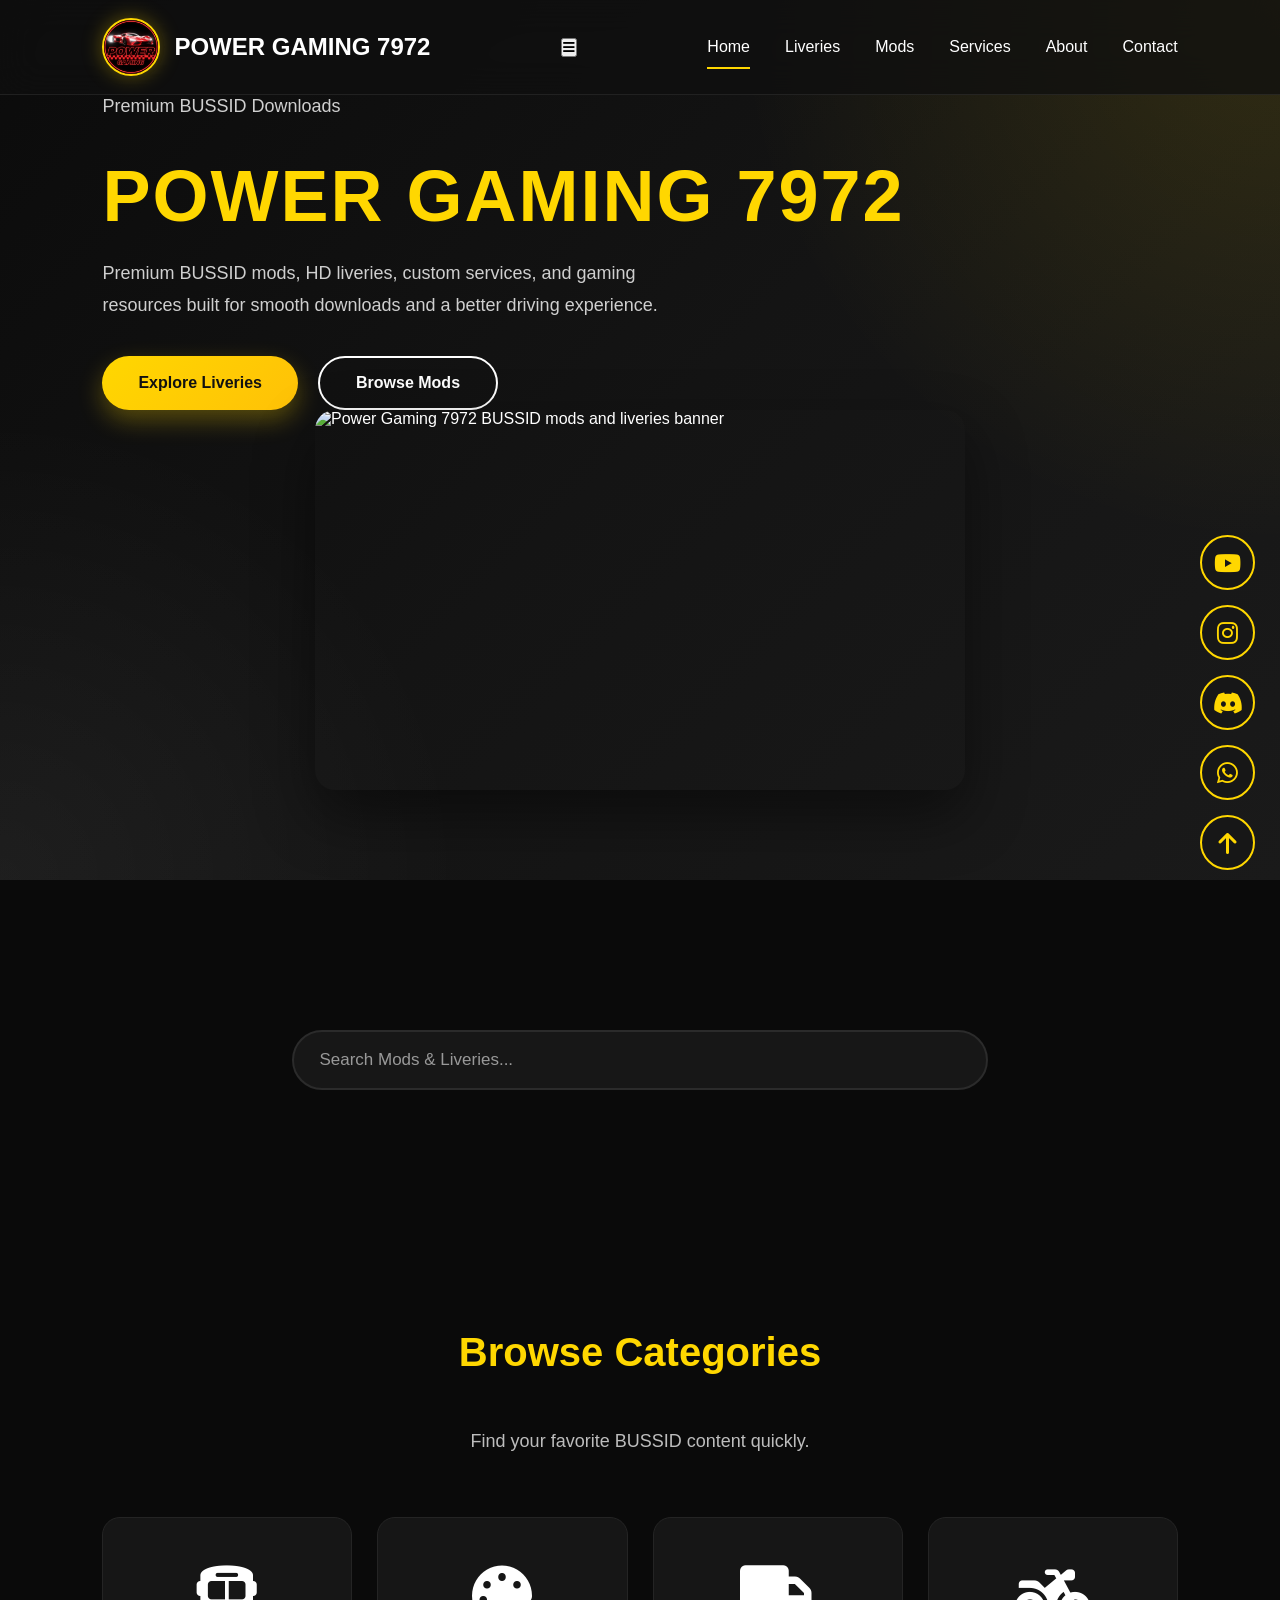
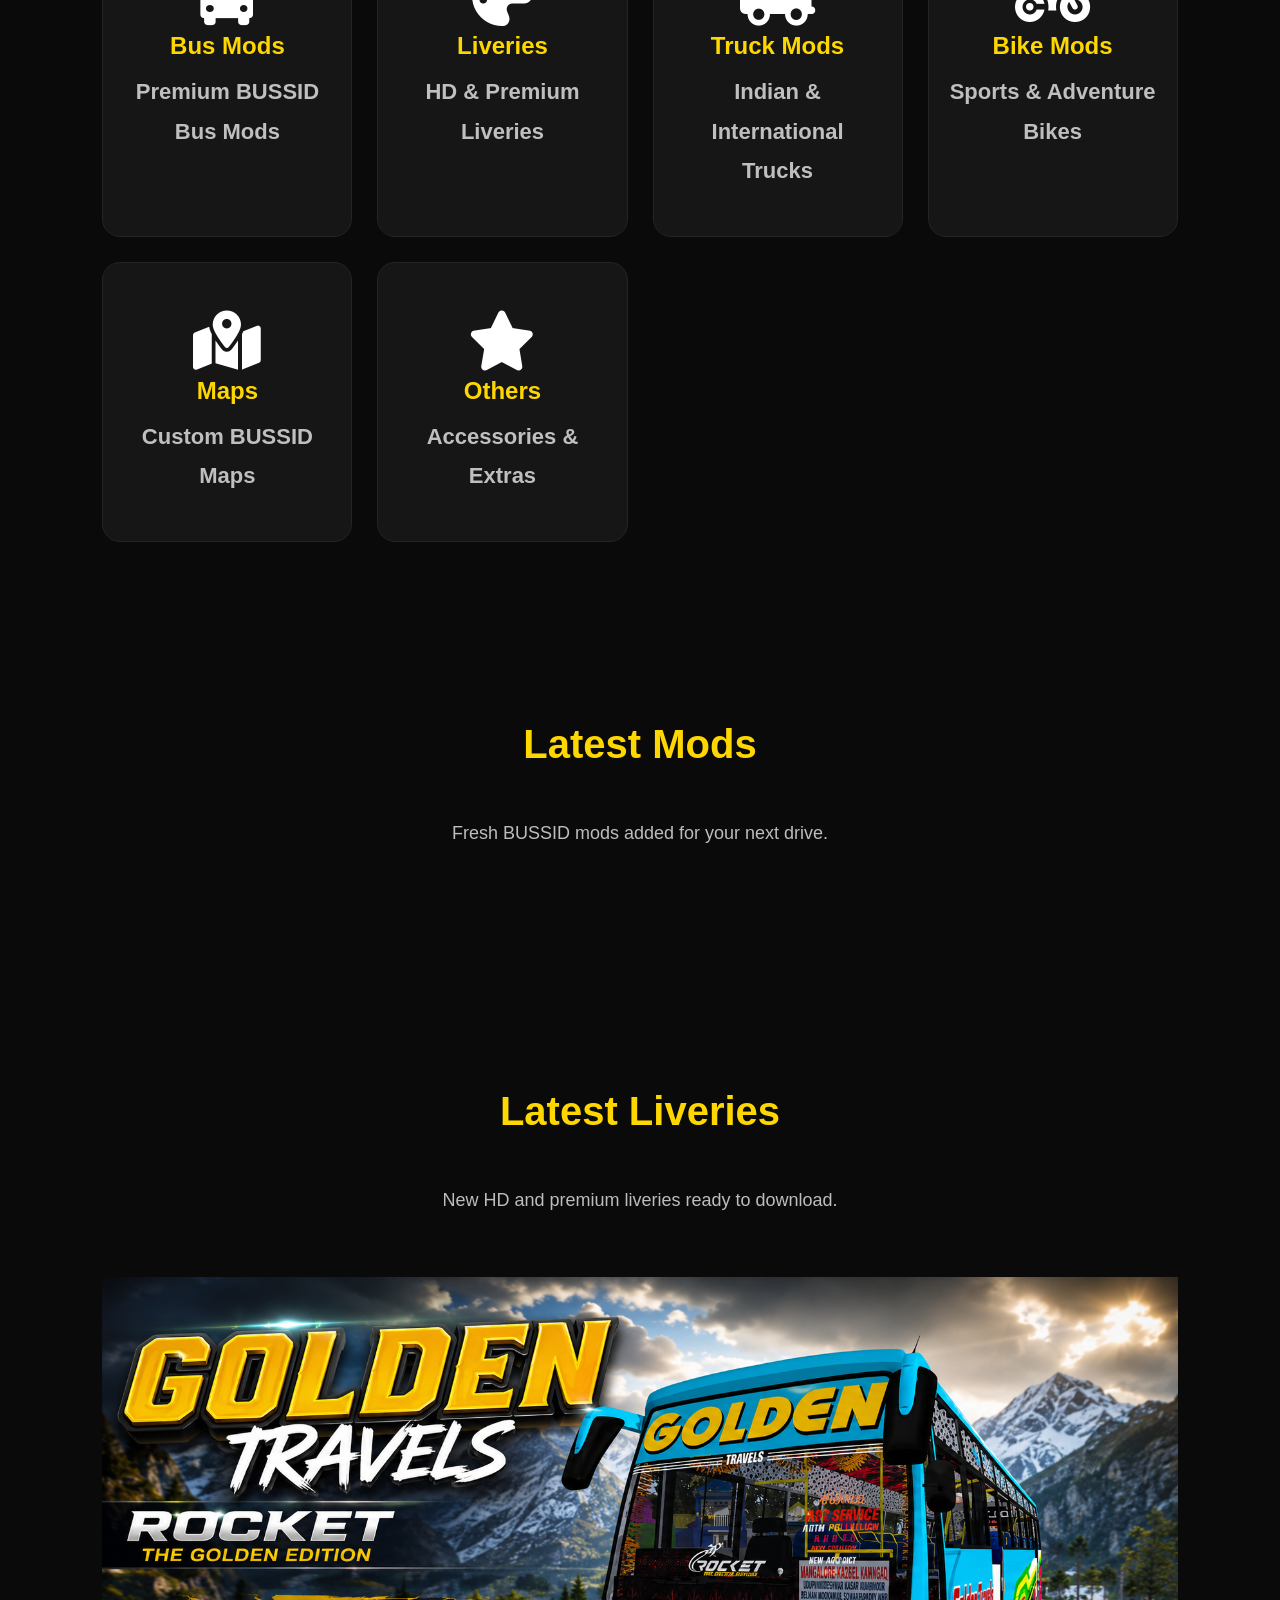
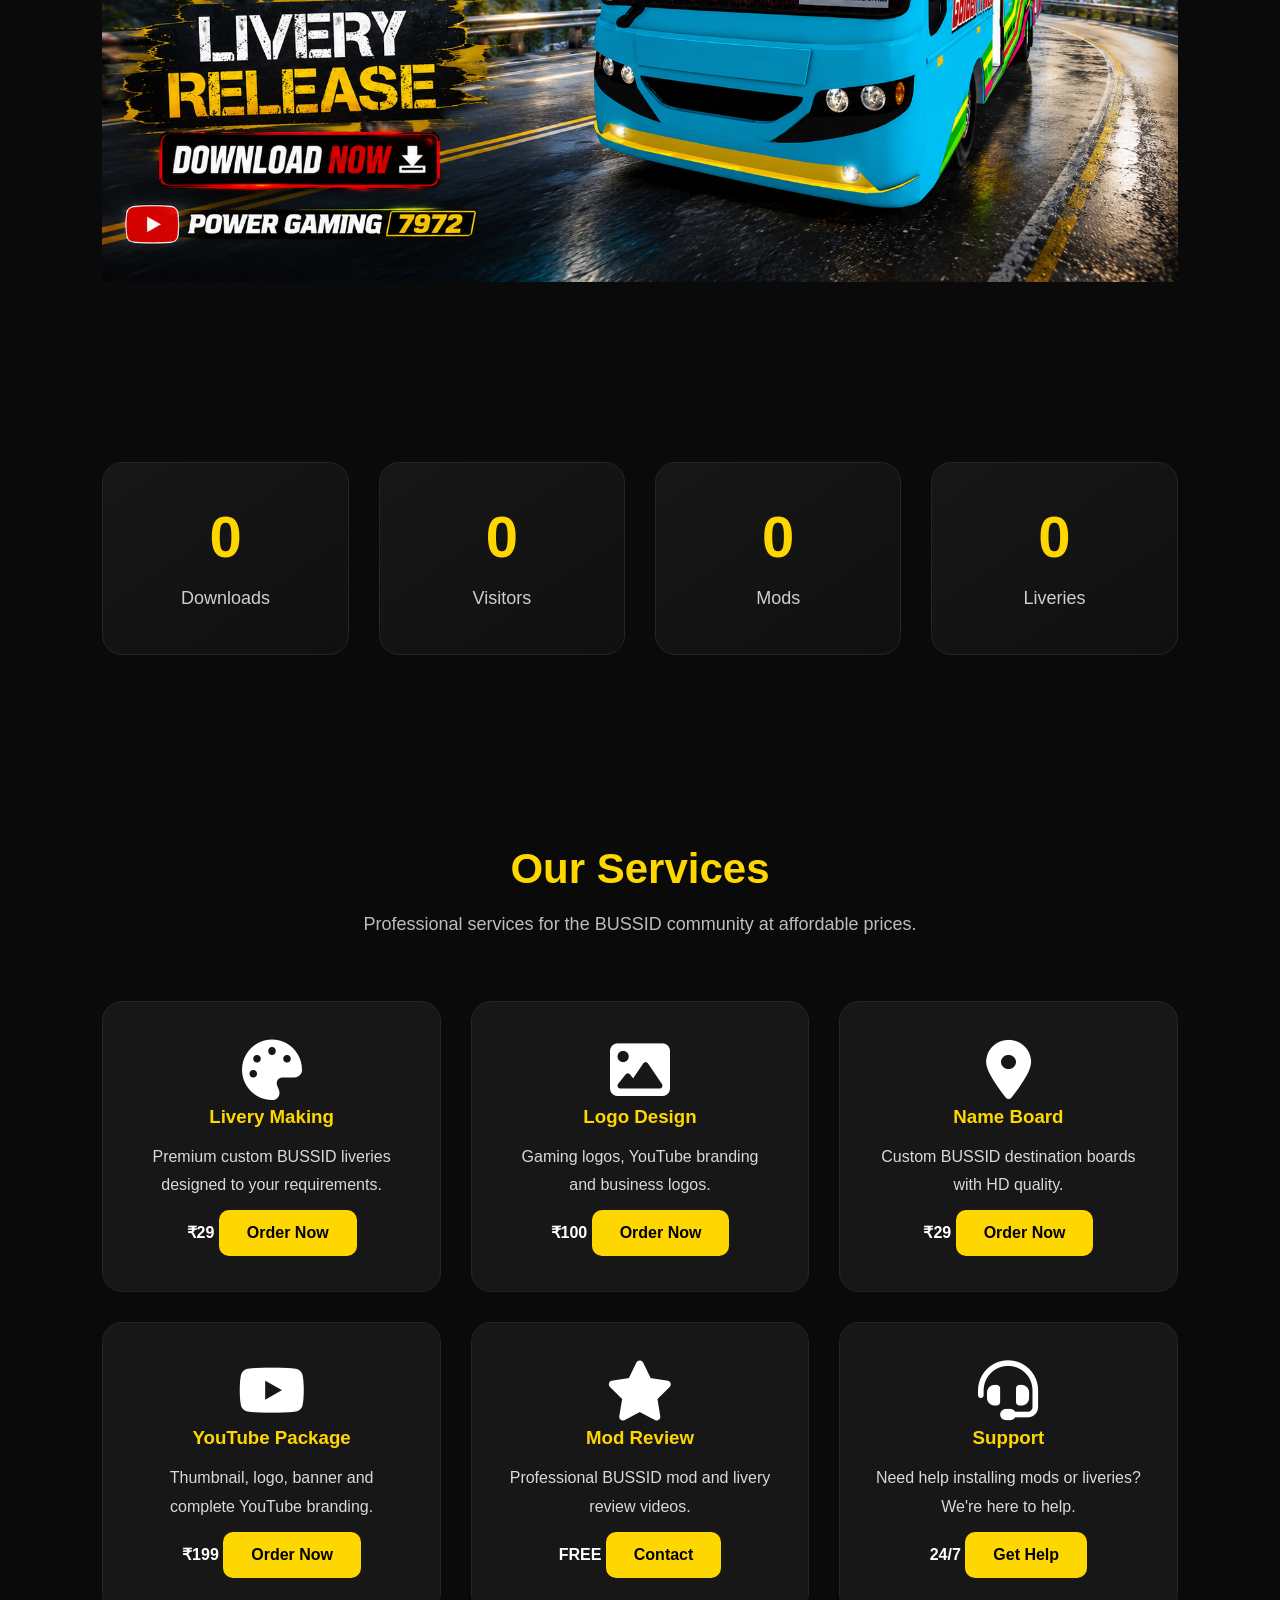
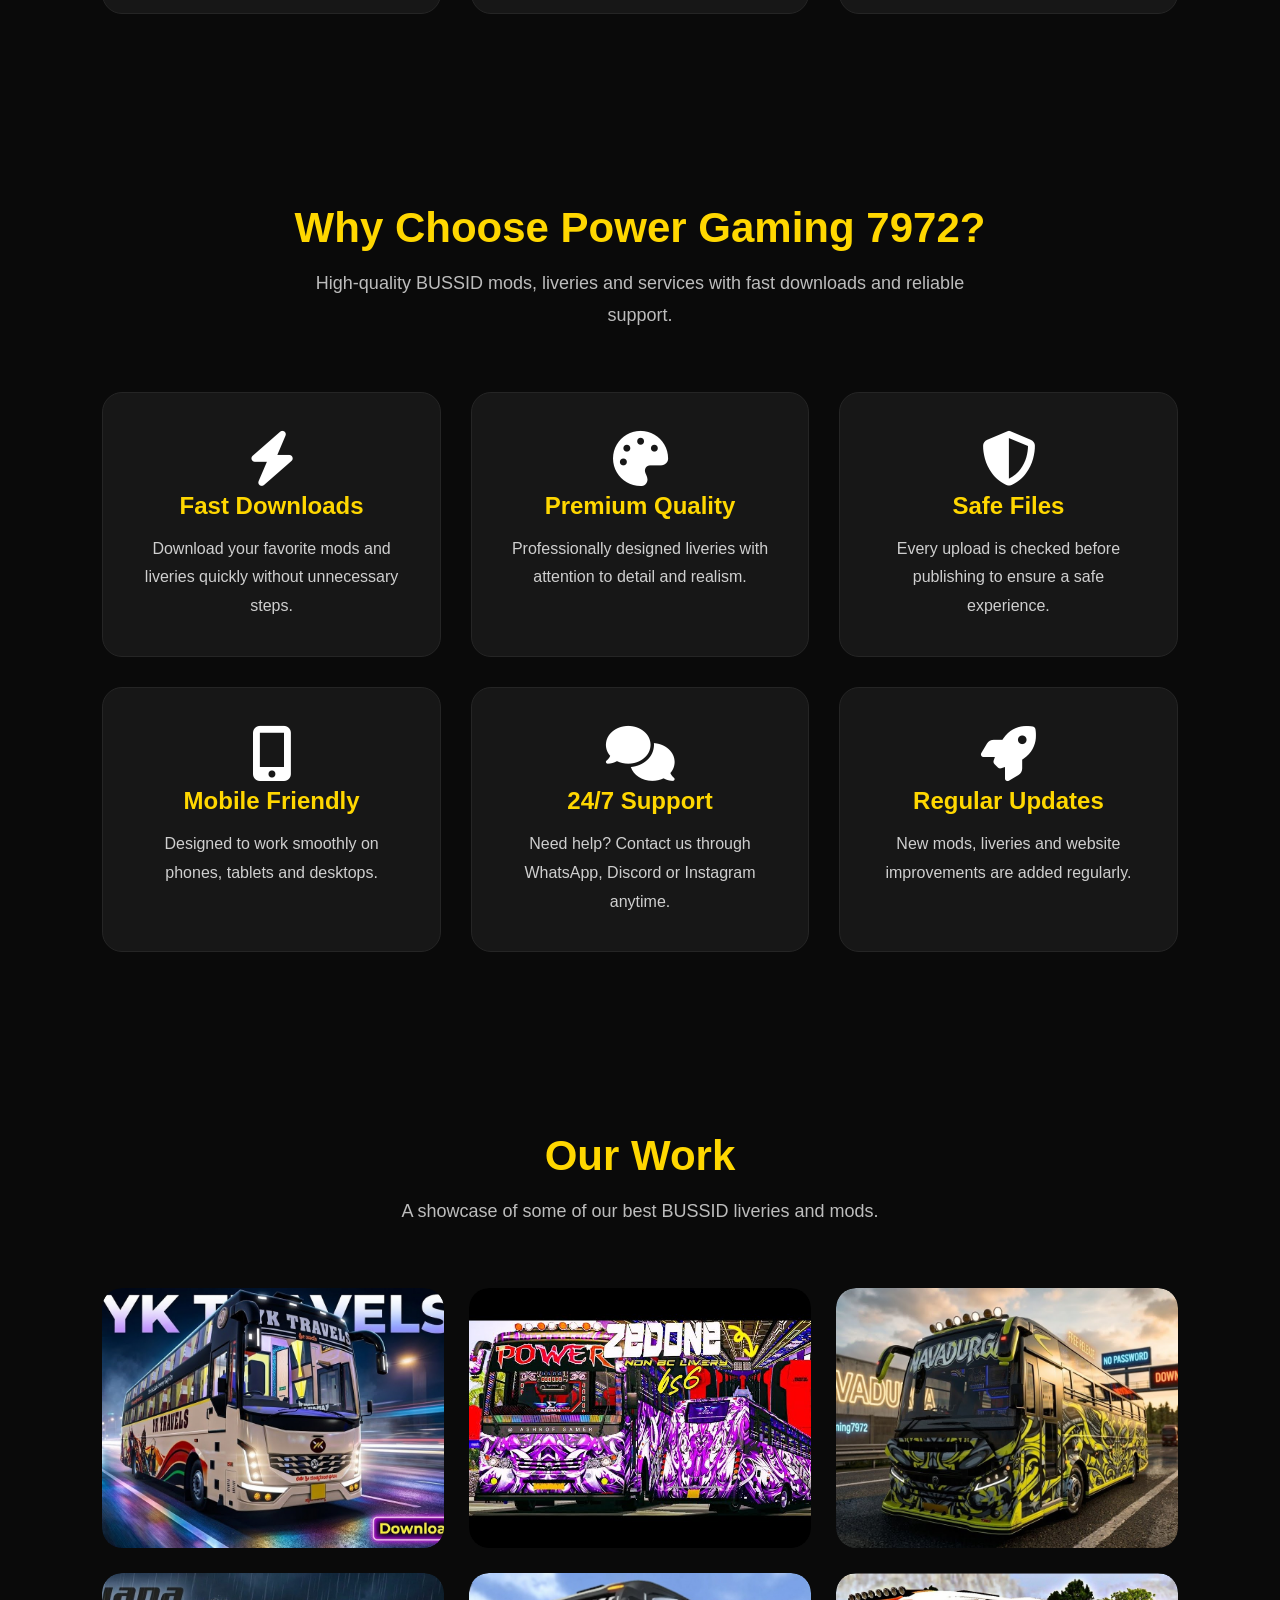
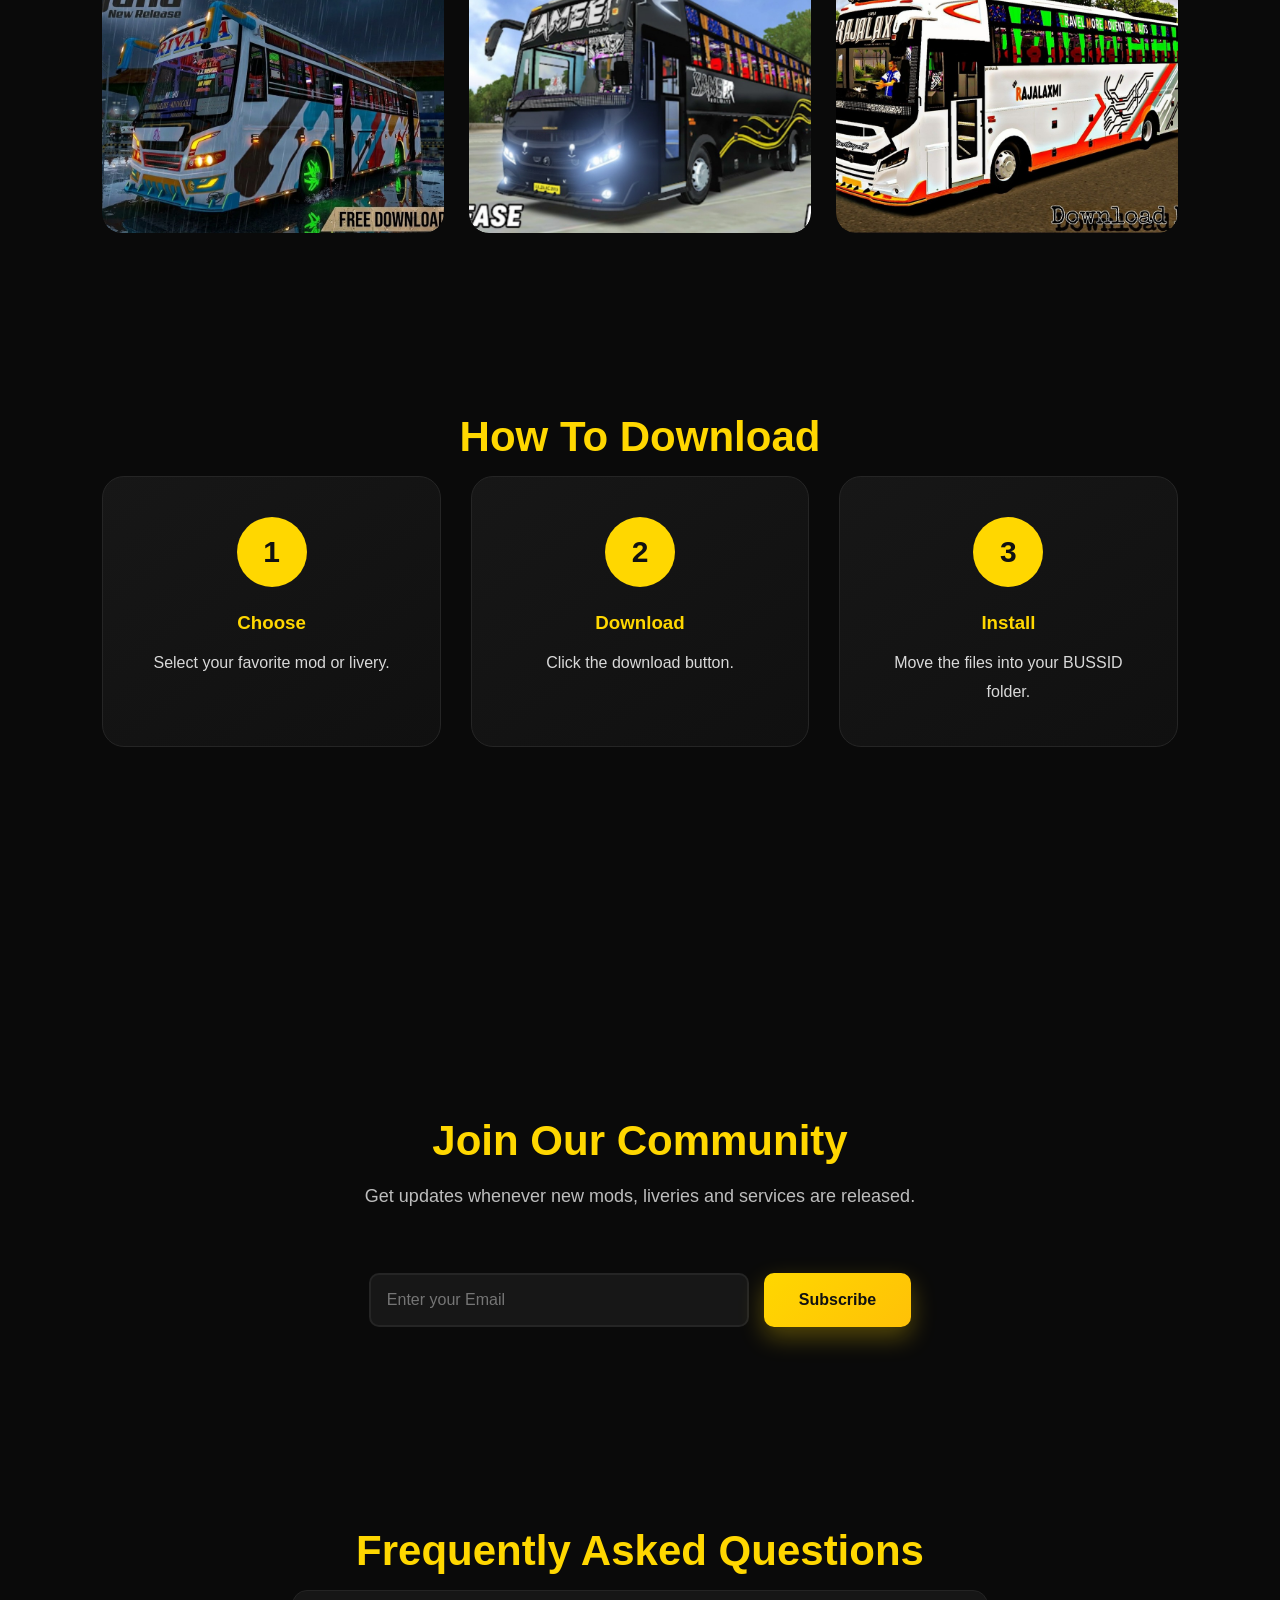
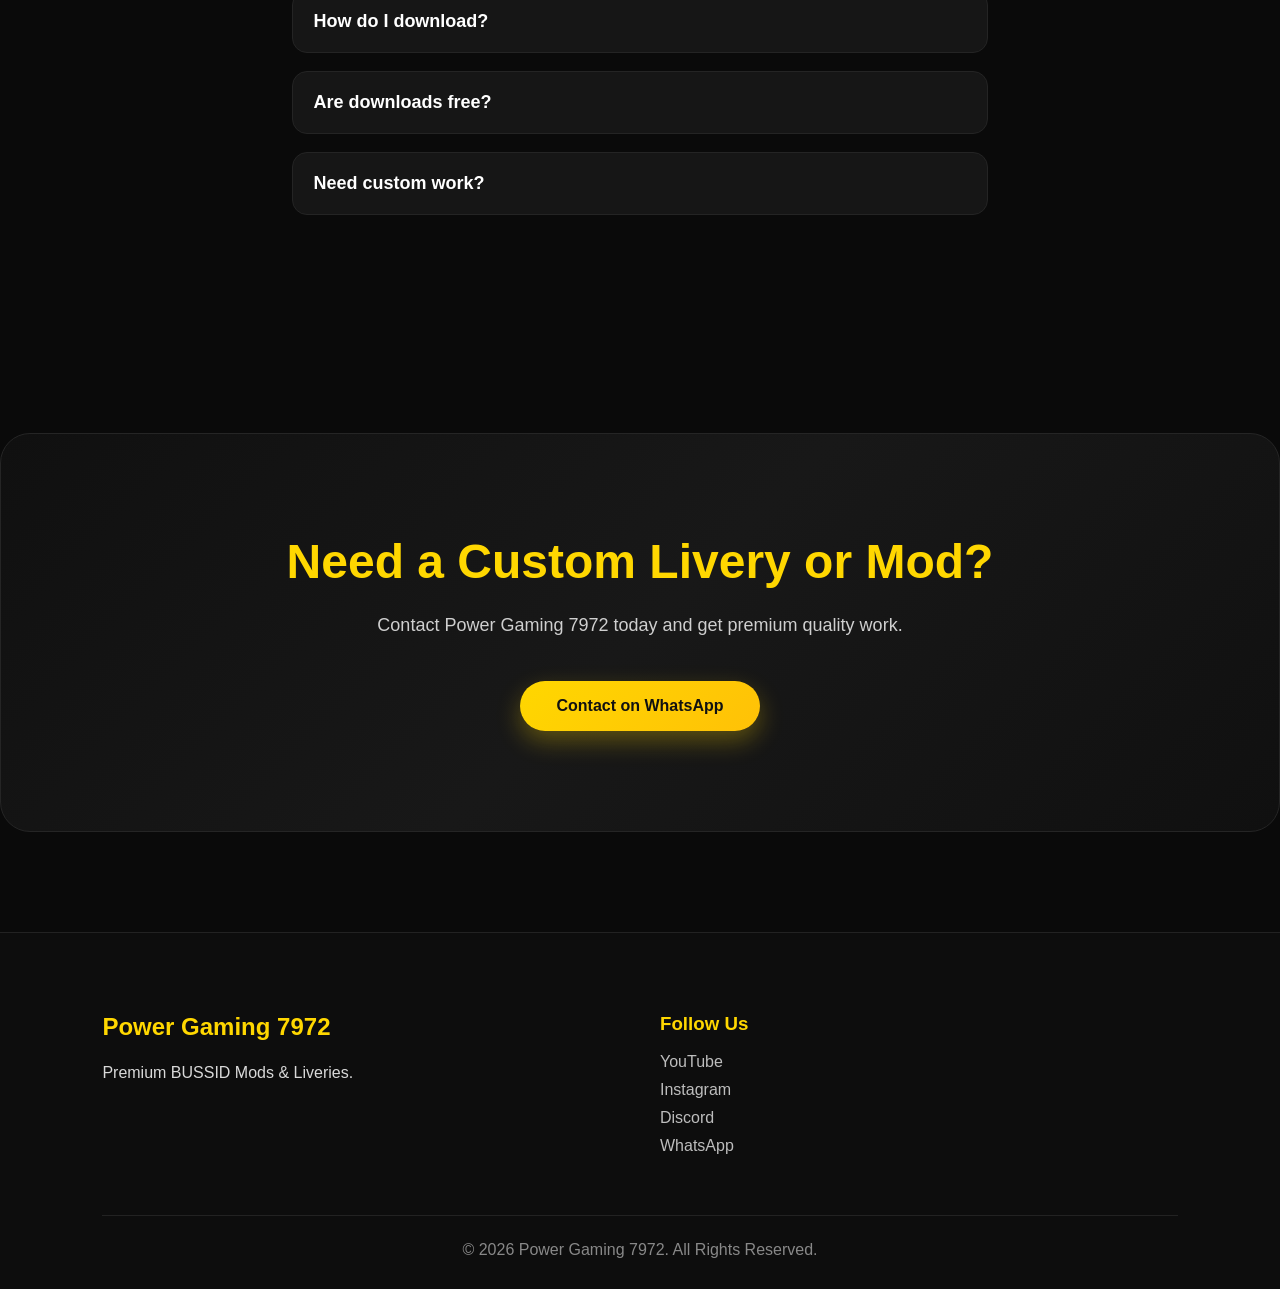
==== commit c6a02174: "Add files via upload" ====
--- a/index.html
+++ b/index.html
@@ -21,7 +21,7 @@
     property="og:description"
     content="Explore premium BUSSID mods, HD liveries, custom services, reviews, and download-ready gaming resources."
   />
-  <meta property="og:image" content="images/banner.png" />
+  <meta property="og:image" content="banner.png" />
   <meta property="og:url" content="https://powergaming7972.com/" />
   <meta property="og:site_name" content="Power Gaming 7972" />
 
--- a/css/variables.css
+++ b/css/variables.css
@@ -0,0 +1,35 @@
+:root{
+
+/* COLORS */
+
+--bg:#0A0A0A;
+--bg2:#111111;
+
+--card:#171717;
+
+--gold:#FFD700;
+--gold-hover:#E6C200;
+
+--white:#FFFFFF;
+
+--text:#D9D9D9;
+
+--border:#2A2A2A;
+
+--shadow:0 15px 40px rgba(0,0,0,.35);
+
+--radius:18px;
+
+/* TRANSITIONS */
+
+--transition:.35s ease;
+
+/* FONTS */
+
+--font:'Poppins',sans-serif;
+
+/* MAX WIDTH */
+
+--container:1300px;
+
+}
--- a/css/style.css
+++ b/css/style.css
@@ -0,0 +1,1405 @@
+*{
+
+margin:0;
+padding:0;
+box-sizing:border-box;
+
+}
+
+html{
+
+scroll-behavior:smooth;
+
+}
+
+body{
+
+font-family:var(--font);
+
+background:var(--bg);
+
+color:var(--white);
+
+overflow-x:hidden;
+
+}
+
+img{
+    max-width:100%;
+    height:auto;
+    display:block;
+}
+
+
+.logo{
+    display:flex;
+    align-items:center;
+    gap:14px;
+    font-size:24px;
+    font-weight:700;
+    color:#fff;
+}
+
+.logo img{
+    width:58px;
+    height:58px;
+    border-radius:50%;
+    object-fit:cover;
+    border:2px solid #FFD700;
+    box-shadow:0 0 20px rgba(255,215,0,.35);
+    transition:.35s ease;
+    flex-shrink:0;
+}
+
+.logo:hover img{
+    transform:rotate(8deg) scale(1.08);
+    box-shadow:0 0 30px rgba(255,215,0,.6);
+}
+
+a{
+
+text-decoration:none;
+
+color:inherit;
+
+}
+
+ul{
+
+list-style:none;
+
+}
+
+section{
+
+padding:90px 8%;
+
+}
+
+h1,h2,h3{
+
+font-weight:700;
+
+}
+
+p{
+
+color:var(--text);
+
+line-height:1.8;
+
+}
+
+.navbar{
+    max-width:1400px;
+    margin:auto;
+
+    display:flex;
+    align-items:center;
+    justify-content:space-between;
+
+    padding:18px 8%;
+}
+
+.site-header{
+    position:fixed;
+    top:0;
+    left:0;
+    width:100%;
+    z-index:1000;
+
+    background:rgba(15,15,15,.75);
+
+    backdrop-filter:blur(18px);
+    -webkit-backdrop-filter:blur(18px);
+
+    border-bottom:1px solid rgba(255,255,255,.08);
+
+    transition:.35s ease;
+}
+
+.nav-links{
+    display:flex;
+    align-items:center;
+    gap:35px;
+}
+
+.nav-links a{
+    position:relative;
+    color:#fff;
+    font-weight:500;
+    transition:.3s ease;
+    padding:8px 0;
+}
+
+.nav-links a:hover{
+    color:#FFD700;
+}
+
+.nav-links a::after{
+    content:"";
+    position:absolute;
+    left:0;
+    bottom:-6px;
+    width:0;
+    height:2px;
+    background:#FFD700;
+    transition:.35s ease;
+}
+
+.nav-links a:hover::after,
+.nav-links a.active::after{
+    width:100%;
+}
+
+{
+    m
+.heroin-height:90vh;
+    display:grid;
+    grid-template-columns:1fr 1fr;
+    align-items:center;
+    gap:60px;
+    padding:100px 8%;
+}
+
+.hero h1{
+    font-size:4.5rem;
+    font-weight:800;
+    line-height:1.1;
+    margin-bottom:20px;
+    color:var(--gold);
+    text-transform:uppercase;
+    letter-spacing:2px;
+}
+
+.hero p{
+    font-size:18px;
+    line-height:1.8;
+    color:#cfcfcf;
+    max-width:600px;
+    margin-bottom:35px;
+}
+
+.hero-buttons{
+    display:flex;
+    gap:20px;
+    flex-wrap:wrap;
+}
+
+.btn{
+    display:inline-flex;
+    align-items:center;
+    justify-content:center;
+    padding:16px 36px;
+    border-radius:50px;
+    font-size:16px;
+    font-weight:600;
+    text-decoration:none;
+    transition:.35s ease;
+    cursor:pointer;
+    position:relative;
+    overflow:hidden;
+}
+
+.btn.gold{
+    background:linear-gradient(135deg,#FFD700,#FFC107);
+    color:#111;
+    box-shadow:0 10px 25px rgba(255,215,0,.30);
+}
+
+.btn.white{
+    background:transparent;
+    color:#fff;
+    border:2px solid #fff;
+}
+
+.btn:hover{
+    transform:translateY(-4px) scale(1.03);
+}
+
+.btn.gold:hover{
+    box-shadow:0 18px 40px rgba(255,215,0,.45);
+}
+
+.btn.white:hover{
+    background:#fff;
+    color:#111;
+}
+
+.hero-image{
+    display:flex;
+    justify-content:center;
+    align-items:center;
+}
+
+.hero-image img{
+    width:100%;
+    max-width:650px;
+    border-radius:20px;
+    box-shadow:0 25px 60px rgba(0,0,0,.45);
+    transition:.4s ease;
+}
+
+.hero{
+    position:relative;
+    overflow:hidden;
+    background:
+    radial-gradient(circle at top right, rgba(255,215,0,.12), transparent 35%),
+    radial-gradient(circle at bottom left, rgba(255,255,255,.05), transparent 30%),
+    linear-gradient(135deg,#0b0b0b,#141414,#1a1a1a);
+}
+
+.hero-image{
+    position:relative;
+}
+
+.hero-image::before{
+    content:"";
+    position:absolute;
+    width:450px;
+    height:450px;
+    background:radial-gradient(circle,
+        rgba(255,215,0,.30),
+        transparent 70%);
+    top:50%;
+    left:50%;
+    transform:translate(-50%,-50%);
+    z-index:-1;
+    filter:blur(30px);
+}
+
+/* =========================
+SEARCH
+========================= */
+
+.search-section{
+    max-width:900px;
+    margin:60px auto;
+}
+
+.search-section input{
+    width:100%;
+    padding:18px 25px;
+    background:rgba(25,25,25,.9);
+    border:2px solid #2b2b2b;
+    border-radius:50px;
+    color:#fff;
+    font-size:17px;
+    transition:.35s ease;
+}
+
+.search-section input::placeholder{
+    color:#999;
+}
+
+.search-section input:focus{
+    border-color:#FFD700;
+    box-shadow:0 0 25px rgba(255,215,0,.35);
+    transform:scale(1.02);
+}
+
+/* =========================
+CATEGORY
+========================= */
+
+.categories h2{
+
+text-align:center;
+
+margin-bottom:50px;
+
+font-size:40px;
+
+color:var(--gold);
+
+}
+
+.category-grid{
+
+display:grid;
+
+grid-template-columns:repeat(auto-fit,minmax(220px,1fr));
+
+gap:25px;
+
+max-width:1200px;
+
+margin:auto;
+
+}
+
+.category-card{
+
+background:#161616;
+
+padding:45px 20px;
+
+border-radius:18px;
+
+text-align:center;
+
+font-size:22px;
+
+font-weight:600;
+
+cursor:pointer;
+
+transition:.35s;
+
+border:1px solid #242424;
+
+}
+
+.category-card:hover{
+
+transform:translateY(-12px);
+
+border-color:var(--gold);
+
+box-shadow:0 20px 40px rgba(0,0,0,.45);
+
+}
+
+/* =========================
+LATEST
+========================= */
+
+.latest h2{
+
+text-align:center;
+
+margin-bottom:50px;
+
+font-size:40px;
+
+color:var(--gold);
+
+}
+
+.cards{
+
+display:grid;
+
+grid-template-columns:repeat(auto-fit,minmax(300px,1fr));
+
+gap:30px;
+
+max-width:1300px;
+
+margin:auto;
+
+}
+
+/* =========================
+STATISTICS
+========================= */
+
+.stats{
+
+max-width:1200px;
+
+margin:auto;
+
+display:grid;
+
+grid-template-columns:repeat(auto-fit,minmax(220px,1fr));
+
+gap:25px;
+
+text-align:center;
+
+}
+
+.stat-card{
+
+background:#161616;
+
+padding:35px;
+
+border-radius:18px;
+
+border:1px solid #242424;
+
+transition:.35s;
+
+}
+
+.stat-card:hover{
+
+transform:translateY(-10px);
+
+border-color:var(--gold);
+
+}
+
+.stat-card h2{
+
+font-size:55px;
+
+color:var(--gold);
+
+margin-bottom:10px;
+
+}
+
+.stat-card p{
+
+font-size:18px;
+
+color:#ccc;
+
+}
+
+/* =========================
+SERVICES
+========================= */
+
+..category-card{
+    background:linear-gradient(145deg,#171717,#101010);
+    border:1px solid #2a2a2a;
+    border-radius:22px;
+    padding:40px 25px;
+    text-align:center;
+    transition:.4s ease;
+    position:relative;
+    overflow:hidden;
+}
+
+.category-card::before{
+    content:"";
+    position:absolute;
+    top:0;
+    left:-100%;
+    width:100%;
+    height:100%;
+    background:linear-gradient(
+        90deg,
+        transparent,
+        rgba(255,215,0,.15),
+        transparent
+    );
+    transition:.6s;
+}
+
+.category-card:hover::before{
+    left:100%;
+}
+
+.category-card:hover{
+    transform:translateY(-12px);
+    border-color:#FFD700;
+    box-shadow:0 20px 45px rgba(255,215,0,.15);
+}
+
+.category-icon{
+    font-size:60px;
+    margin-bottom:20px;
+    transition:.35s;
+}
+
+.category-card:hover .category-icon{
+    transform:scale(1.15) rotate(8deg);
+}
+
+.category-card h3{
+    color:#FFD700;
+    margin-bottom:12px;
+    font-size:24px;
+}
+
+.category-card p{
+    color:#bfbfbf;
+}
+
+/* =========================
+REVIEWS
+========================= */
+
+.review-container{
+
+display:grid;
+
+grid-template-columns:repeat(auto-fit,minmax(320px,1fr));
+
+gap:30px;
+
+max-width:1300px;
+
+margin:auto;
+
+}
+
+.review-card{
+
+background:#161616;
+
+padding:30px;
+
+border-radius:18px;
+
+border:1px solid #242424;
+
+}
+
+.review-card h3{
+
+color:var(--gold);
+
+margin-bottom:10px;
+
+}
+
+.stars{
+
+color:gold;
+
+font-size:22px;
+
+margin-bottom:15px;
+
+}
+
+.faq{
+
+max-width:900px;
+
+margin:auto;
+
+padding:100px 8%;
+
+}
+
+.faq-item{
+
+background:#171717;
+
+margin-bottom:20px;
+
+border-radius:15px;
+
+overflow:hidden;
+
+}
+
+.faq-question{
+
+width:100%;
+
+padding:20px;
+
+background:none;
+
+border:none;
+
+color:white;
+
+font-size:18px;
+
+text-align:left;
+
+cursor:pointer;
+
+}
+
+.faq-answer{
+
+display:none;
+
+padding:20px;
+
+color:#ccc;
+
+}
+
+/* =========================
+FAQ
+========================= */
+
+.faq{
+
+max-width:900px;
+
+margin:auto;
+
+}
+
+.faq-item{
+
+background:#161616;
+
+margin-bottom:18px;
+
+border-radius:15px;
+
+overflow:hidden;
+
+border:1px solid #242424;
+
+}
+
+.faq-question{
+
+padding:20px;
+
+cursor:pointer;
+
+font-weight:600;
+
+}
+
+.faq-answer{
+
+padding:0 20px 20px;
+
+display:none;
+
+color:#ccc;
+
+}
+
+/* =========================
+FOOTER
+========================= */
+
+footer{
+    background:#0d0d0d;
+    border-top:1px solid #222;
+    padding:80px 8% 30px;
+}
+
+.footer-grid{
+    display:grid;
+    grid-template-columns:repeat(auto-fit,minmax(280px,1fr));
+    gap:40px;
+}
+
+.footer-grid h2,
+.footer-grid h3{
+    color:#FFD700;
+    margin-bottom:18px;
+}
+
+.footer-grid a{
+    display:block;
+    color:#bdbdbd;
+    margin:10px 0;
+    transition:.3s;
+}
+
+.footer-grid a:hover{
+    color:#FFD700;
+    padding-left:8px;
+}
+
+.copyright{
+    margin-top:50px;
+    padding-top:25px;
+    border-top:1px solid #222;
+    text-align:center;
+    color:#888;
+}
+
+/* ===========================
+WHY CHOOSE US
+=========================== */
+
+.why{
+
+max-width:1300px;
+
+margin:auto;
+
+padding:90px 8%;
+
+}
+
+.section-title{
+
+text-align:center;
+
+font-size:42px;
+
+font-weight:700;
+
+color:var(--gold);
+
+margin-bottom:15px;
+
+}
+
+.section-subtitle{
+
+text-align:center;
+
+max-width:700px;
+
+margin:0 auto 60px;
+
+font-size:18px;
+
+color:#bdbdbd;
+
+line-height:1.8;
+
+}
+
+.why-grid{
+
+display:grid;
+
+grid-template-columns:repeat(auto-fit,minmax(280px,1fr));
+
+gap:30px;
+
+}
+
+.why-card{
+
+background:#171717;
+
+border:1px solid #252525;
+
+border-radius:20px;
+
+padding:35px;
+
+transition:.35s;
+
+text-align:center;
+
+}
+
+.why-card:hover{
+
+transform:translateY(-10px);
+
+border-color:var(--gold);
+
+box-shadow:0 20px 40px rgba(0,0,0,.45);
+
+}
+
+.why-icon{
+
+font-size:55px;
+
+margin-bottom:20px;
+
+}
+
+.why-card h3{
+
+color:var(--gold);
+
+margin-bottom:15px;
+
+font-size:24px;
+
+}
+
+.why-card p{
+
+color:#cfcfcf;
+
+line-height:1.8;
+
+}
+
+/* ===========================
+STATISTICS
+=========================== */
+
+.stats{
+    display:grid;
+    grid-template-columns:repeat(auto-fit,minmax(240px,1fr));
+    gap:30px;
+    max-width:1300px;
+    margin:auto;
+}
+
+.stats>div{
+    background:linear-gradient(145deg,#171717,#101010);
+    padding:40px;
+    border-radius:20px;
+    text-align:center;
+    border:1px solid #252525;
+    transition:.35s;
+}
+
+.stats>div:hover{
+    transform:translateY(-10px);
+    border-color:#FFD700;
+    box-shadow:0 15px 40px rgba(255,215,0,.18);
+}
+
+.stats h2{
+    font-size:58px;
+    color:#FFD700;
+    margin-bottom:12px;
+}
+
+.stats p{
+    color:#cfcfcf;
+    font-size:18px;
+}
+
+/* ===========================
+SERVICES
+=========================== */
+
+.services{
+
+padding:100px 8%;
+
+max-width:1300px;
+
+margin:auto;
+
+}
+
+.service-grid{
+
+display:grid;
+
+grid-template-columns:repeat(auto-fit,minmax(300px,1fr));
+
+gap:30px;
+
+margin-top:60px;
+
+}
+
+.service-card{
+
+background:#171717;
+
+padding:35px;
+
+border-radius:20px;
+
+text-align:center;
+
+border:1px solid #252525;
+
+transition:.35s;
+
+}
+
+.service-card:hover{
+
+transform:translateY(-10px);
+
+border-color:var(--gold);
+
+box-shadow:0 20px 45px rgba(0,0,0,.45);
+
+}
+
+.service-icon{
+
+font-size:60px;
+
+margin-bottom:20px;
+
+}
+
+.service-card h3{
+
+color:var(--gold);
+
+margin-bottom:15px;
+
+}
+
+.service-card h4{
+
+font-size:30px;
+
+margin:20px 0;
+
+color:#fff;
+
+}
+
+.service-btn{
+
+display:inline-block;
+
+margin-top:10px;
+
+padding:14px 28px;
+
+background:var(--gold);
+
+color:#000;
+
+font-weight:700;
+
+border-radius:10px;
+
+transition:.3s;
+
+}
+
+.service-btn:hover{
+
+transform:scale(1.05);
+
+background:#ffea75;
+
+}
+
+.gallery-grid{
+    display:grid;
+    grid-template-columns:repeat(auto-fit,minmax(300px,1fr));
+    gap:25px;
+}
+
+.gallery-button{
+    border:none;
+    background:none;
+    padding:0;
+    cursor:pointer;
+    overflow:hidden;
+    border-radius:20px;
+}
+
+.gallery-img{
+    width:100%;
+    height:260px;
+    object-fit:cover;
+    border-radius:20px;
+    transition:.45s ease;
+}
+
+.gallery-button:hover .gallery-img{
+    transform:scale(1.08);
+    filter:brightness(1.08);
+}
+
+.guide-grid{
+    display:grid;
+    grid-template-columns:repeat(auto-fit,minmax(250px,1fr));
+    gap:30px;
+}
+
+.guide-card{
+    background:linear-gradient(145deg,#171717,#101010);
+    border:1px solid #252525;
+    border-radius:22px;
+    padding:40px;
+    text-align:center;
+    transition:.35s;
+}
+
+.guide-card:hover{
+    transform:translateY(-10px);
+    border-color:#FFD700;
+    box-shadow:0 20px 45px rgba(255,215,0,.18);
+}
+
+.guide-card span{
+    width:70px;
+    height:70px;
+    display:flex;
+    align-items:center;
+    justify-content:center;
+    margin:0 auto 25px;
+    border-radius:50%;
+    background:#FFD700;
+    color:#111;
+    font-size:30px;
+    font-weight:700;
+}
+
+.guide-card h3{
+    color:#FFD700;
+    margin-bottom:15px;
+}
+
+.contact-cta{
+    background:linear-gradient(135deg,#101010,#181818,#101010);
+    padding:100px 8%;
+    text-align:center;
+    border-radius:30px;
+    margin:100px auto;
+    max-width:1300px;
+    border:1px solid #252525;
+}
+
+.contact-cta h2{
+    font-size:48px;
+    color:#FFD700;
+    margin-bottom:20px;
+}
+
+.contact-cta p{
+    max-width:700px;
+    margin:0 auto 40px;
+    color:#cfcfcf;
+    font-size:18px;
+}
+
+.review-grid{
+
+display:grid;
+
+grid-template-columns:repeat(auto-fit,minmax(300px,1fr));
+
+gap:30px;
+
+margin-top:50px;
+
+}
+
+.review-card{
+
+background:#171717;
+
+padding:30px;
+
+border-radius:18px;
+
+text-align:center;
+
+border:1px solid #252525;
+
+transition:.35s;
+
+}
+
+.review-card:hover{
+
+transform:translateY(-10px);
+
+border-color:var(--gold);
+
+}
+
+.review-card img{
+
+width:90px;
+
+height:90px;
+
+border-radius:50%;
+
+margin:auto;
+
+margin-bottom:20px;
+
+}
+
+.stars{
+
+font-size:22px;
+
+color:#FFD700;
+
+margin:15px 0;
+
+}
+
+.newsletter{
+
+padding:100px 8%;
+
+text-align:center;
+
+}
+
+.newsletter-form{
+
+margin-top:40px;
+
+display:flex;
+
+justify-content:center;
+
+gap:15px;
+
+flex-wrap:wrap;
+
+}
+
+.newsletter input{
+
+width:380px;
+
+padding:16px;
+
+background:#171717;
+
+border:2px solid #252525;
+
+border-radius:10px;
+
+color:#fff;
+
+font-size:16px;
+
+}
+
+.newsletter button{
+
+padding:16px 35px;
+
+background:var(--gold);
+
+border:none;
+
+border-radius:10px;
+
+cursor:pointer;
+
+font-weight:bold;
+
+transition:.3s;
+
+}
+
+.newsletter button:hover{
+
+transform:scale(1.05);
+
+}
+
+.floating-social{
+
+position:fixed;
+
+right:25px;
+
+bottom:30px;
+
+display:flex;
+
+flex-direction:column;
+
+gap:15px;
+
+z-index:999;
+
+}
+
+.floating-social a,
+
+.floating-social button{
+
+width:55px;
+
+height:55px;
+
+display:flex;
+
+align-items:center;
+
+justify-content:center;
+
+border-radius:50%;
+
+background:#171717;
+
+color:#FFD700;
+
+font-size:24px;
+
+text-decoration:none;
+
+border:2px solid #FFD700;
+
+transition:.3s;
+
+cursor:pointer;
+
+}
+
+.floating-social a:hover,
+
+.floating-social button:hover{
+
+transform:scale(1.1);
+
+background:#FFD700;
+
+color:#000;
+
+}
+
+/* ========================================
+SCROLL PROGRESS BAR
+======================================== */
+
+#progress-bar{
+
+position:fixed;
+
+top:0;
+
+left:0;
+
+width:0%;
+
+height:4px;
+
+background:linear-gradient(
+90deg,
+#FFD700,
+#ff3b3b,
+#FFD700
+);
+
+background-size:300%;
+
+animation:progressGlow 3s linear infinite;
+
+z-index:99999;
+
+box-shadow:
+0 0 15px #FFD700,
+0 0 30px red;
+
+}
+
+@keyframes progressGlow{
+
+0%{
+
+background-position:0%;
+
+}
+
+100%{
+
+background-position:300%;
+
+}
+
+}
+
+/* ===================================
+IMAGE LIGHTBOX
+=================================== */
+
+#lightbox{
+
+position:fixed;
+
+top:0;
+
+left:0;
+
+width:100%;
+
+height:100%;
+
+background:rgba(0,0,0,.95);
+
+display:flex;
+
+justify-content:center;
+
+align-items:center;
+
+opacity:0;
+
+visibility:hidden;
+
+transition:.35s;
+
+z-index:999999;
+
+}
+
+#lightbox.active{
+
+opacity:1;
+
+visibility:visible;
+
+}
+
+#lightbox img{
+
+max-width:90%;
+
+max-height:85%;
+
+border-radius:15px;
+
+border:3px solid #FFD700;
+
+box-shadow:0 0 40px rgba(255,215,0,.45);
+
+animation:zoomImage .35s ease;
+
+}
+
+@keyframes zoomImage{
+
+from{
+
+transform:scale(.7);
+
+opacity:0;
+
+}
+
+to{
+
+transform:scale(1);
+
+opacity:1;
+
+}
+
+}
+
+#close-lightbox{
+
+position:absolute;
+
+top:25px;
+
+right:35px;
+
+font-size:55px;
+
+cursor:pointer;
+
+color:white;
+
+transition:.3s;
+
+}
+
+#close-lightbox:hover{
+
+color:#FFD700;
+
+transform:rotate(90deg);
+
+}
+
+.hero-content>*{
+    opacity:0;
+    transform:translateY(40px);
+    animation:heroFade .8s forwards;
+}
+
+.hero-content>*:nth-child(1){animation-delay:.2s;}
+.hero-content>*:nth-child(2){animation-delay:.4s;}
+.hero-content>*:nth-child(3){animation-delay:.6s;}
+.hero-content>*:nth-child(4){animation-delay:.8s;}
+
+@keyframes heroFade{
+    from{
+        opacity:0;
+        transform:translateY(40px);
+    }
+    to{
+        opacity:1;
+        transform:translateY(0);
+    }
+}
+
--- a/css/responsive.css
+++ b/css/responsive.css
@@ -0,0 +1,279 @@
+/* ==========================================
+LARGE LAPTOPS (1200px)
+========================================== */
+
+@media (max-width:1200px){
+
+section{
+padding:80px 5%;
+}
+
+.hero{
+padding:80px 5%;
+}
+
+.gallery-grid,
+.cards,
+.service-grid,
+.why-grid,
+.review-grid{
+gap:24px;
+}
+
+}
+
+/* ==========================================
+LAPTOP (992px)
+========================================== */
+
+@media (max-width:992px){
+
+h1{
+font-size:42px;
+}
+
+h2,
+.section-title{
+font-size:34px;
+}
+
+.hero{
+display:flex;
+flex-direction:column;
+text-align:center;
+gap:40px;
+}
+
+.hero-content{
+order:2;
+}
+
+.hero-image{
+order:1;
+max-width:700px;
+margin:auto;
+}
+
+.hero-buttons{
+justify-content:center;
+flex-wrap:wrap;
+}
+
+.nav-links{
+position:fixed;
+top:80px;
+right:-100%;
+width:270px;
+height:calc(100vh - 80px);
+background:#111;
+display:flex;
+flex-direction:column;
+padding:30px;
+gap:20px;
+transition:.35s;
+z-index:999;
+}
+
+.nav-links.active{
+right:0;
+}
+
+.menu-btn{
+display:block;
+}
+
+.stats,
+.stats-grid{
+grid-template-columns:repeat(2,1fr);
+}
+
+.footer-grid{
+grid-template-columns:repeat(2,1fr);
+}
+
+}
+
+/* ==========================================
+TABLET (768px)
+========================================== */
+
+@media (max-width:768px){
+
+section{
+padding:70px 20px;
+}
+
+.hero{
+padding-top:120px;
+}
+
+.hero h1{
+font-size:34px;
+}
+
+.section-title{
+font-size:30px;
+}
+
+.section-subtitle{
+font-size:16px;
+}
+
+.cards,
+.category-grid,
+.service-grid,
+.why-grid,
+.gallery-grid,
+.review-grid,
+.guide-grid{
+grid-template-columns:1fr;
+}
+
+.stats,
+.stats-grid{
+grid-template-columns:1fr 1fr;
+}
+
+.newsletter-form{
+flex-direction:column;
+align-items:center;
+}
+
+.newsletter input{
+width:100%;
+max-width:450px;
+}
+
+.newsletter button{
+width:100%;
+max-width:450px;
+}
+
+.footer-grid{
+grid-template-columns:1fr;
+text-align:center;
+}
+
+.search-section input{
+font-size:16px;
+padding:16px;
+}
+
+.gallery-img{
+height:220px;
+}
+
+.contact-cta h2{
+font-size:34px;
+}
+
+}
+
+/* ==========================================
+MOBILE (576px)
+========================================== */
+
+@media (max-width:576px){
+
+.logo span{
+display:none;
+}
+
+.hero h1{
+font-size:28px;
+}
+
+.hero p{
+font-size:15px;
+}
+
+.section-title{
+font-size:26px;
+}
+
+.category-card,
+.service-card,
+.review-card,
+.why-card,
+.guide-card{
+padding:25px;
+}
+
+.stat-card h2{
+font-size:42px;
+}
+
+.service-icon,
+.why-icon{
+font-size:46px;
+}
+
+.gallery-img{
+height:190px;
+}
+
+.floating-social{
+right:15px;
+bottom:15px;
+gap:10px;
+}
+
+.floating-social a,
+.floating-social button{
+width:48px;
+height:48px;
+font-size:20px;
+}
+
+#close-lightbox{
+font-size:42px;
+right:20px;
+top:15px;
+}
+
+}
+
+/* ==========================================
+SMALL MOBILE (400px)
+========================================== */
+
+@media (max-width:400px){
+
+section{
+padding:60px 15px;
+}
+
+.hero h1{
+font-size:24px;
+}
+
+.hero-buttons{
+display:flex;
+flex-direction:column;
+gap:15px;
+}
+
+.hero-buttons .btn{
+width:100%;
+}
+
+.stats,
+.stats-grid{
+grid-template-columns:1fr;
+}
+
+.search-section input{
+font-size:15px;
+padding:14px;
+}
+
+.contact-cta h2{
+font-size:28px;
+}
+
+.newsletter input,
+.newsletter button{
+width:100%;
+}
+
+}
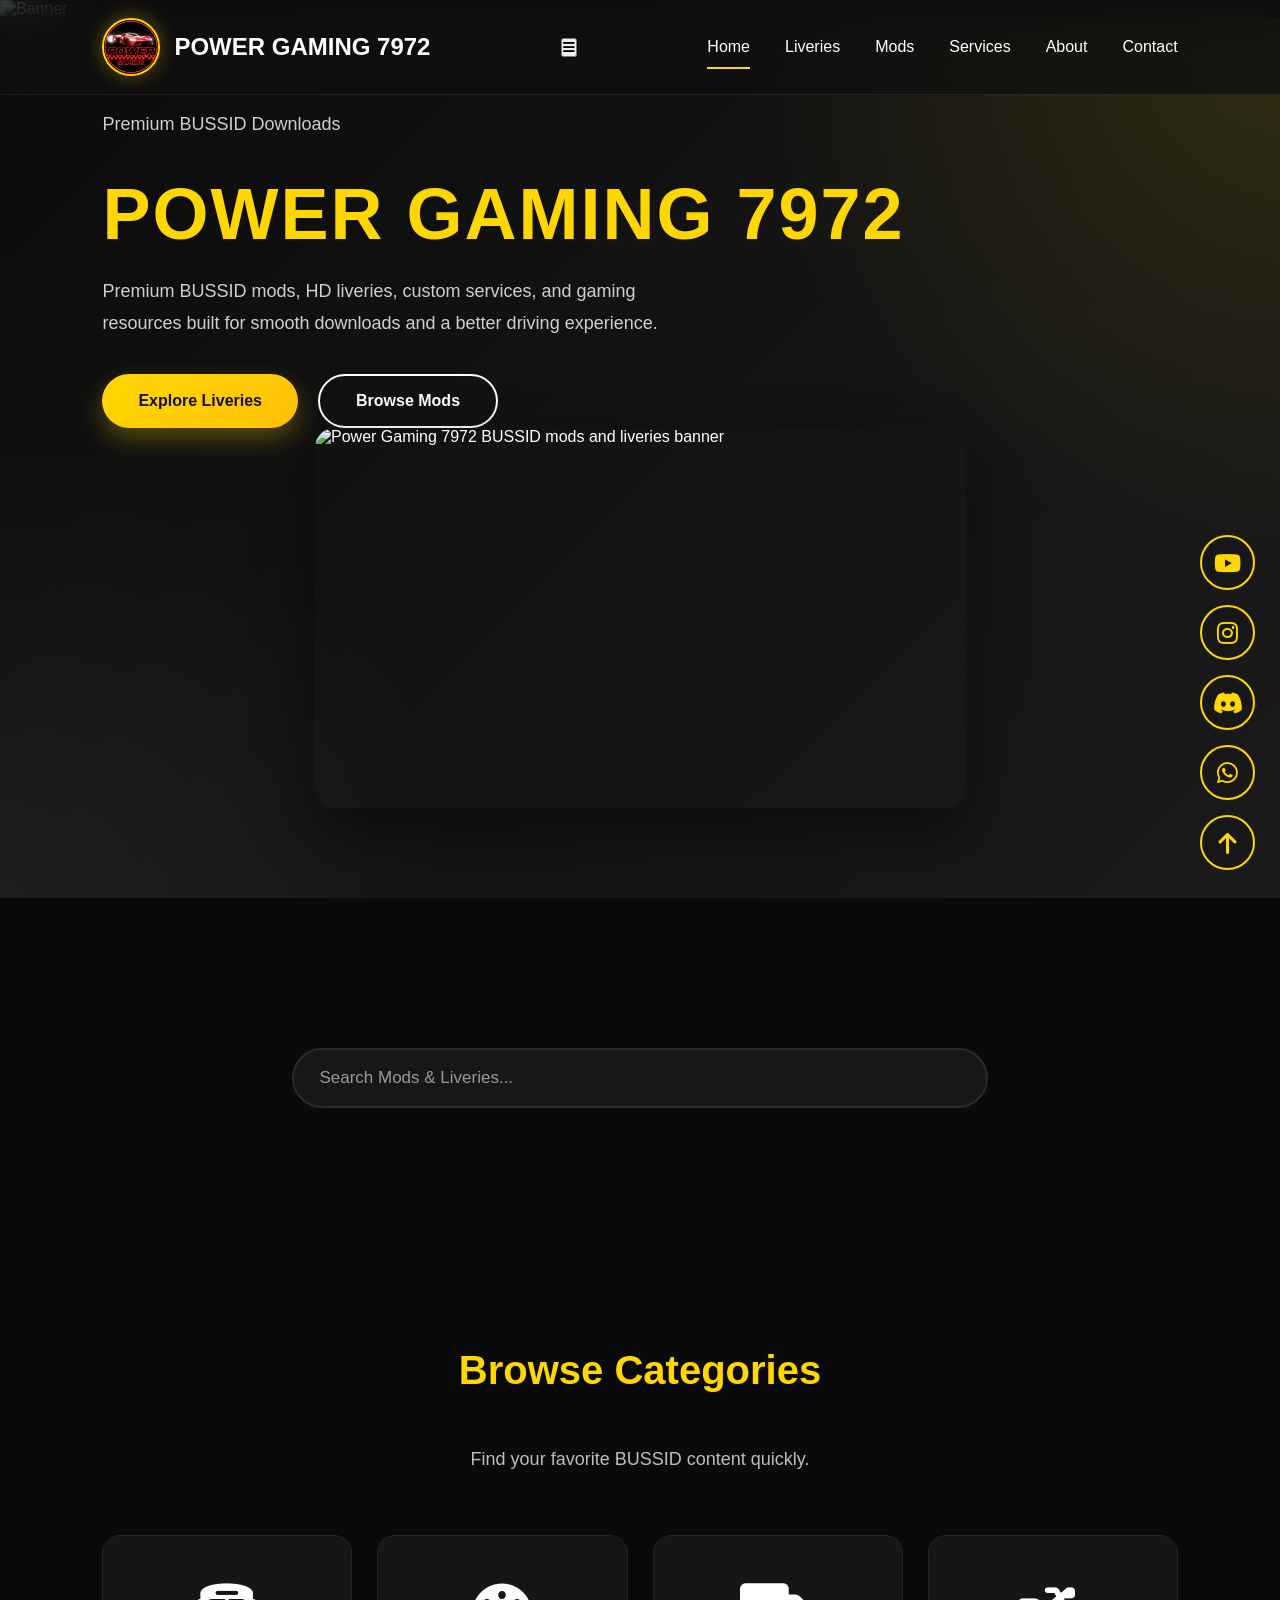
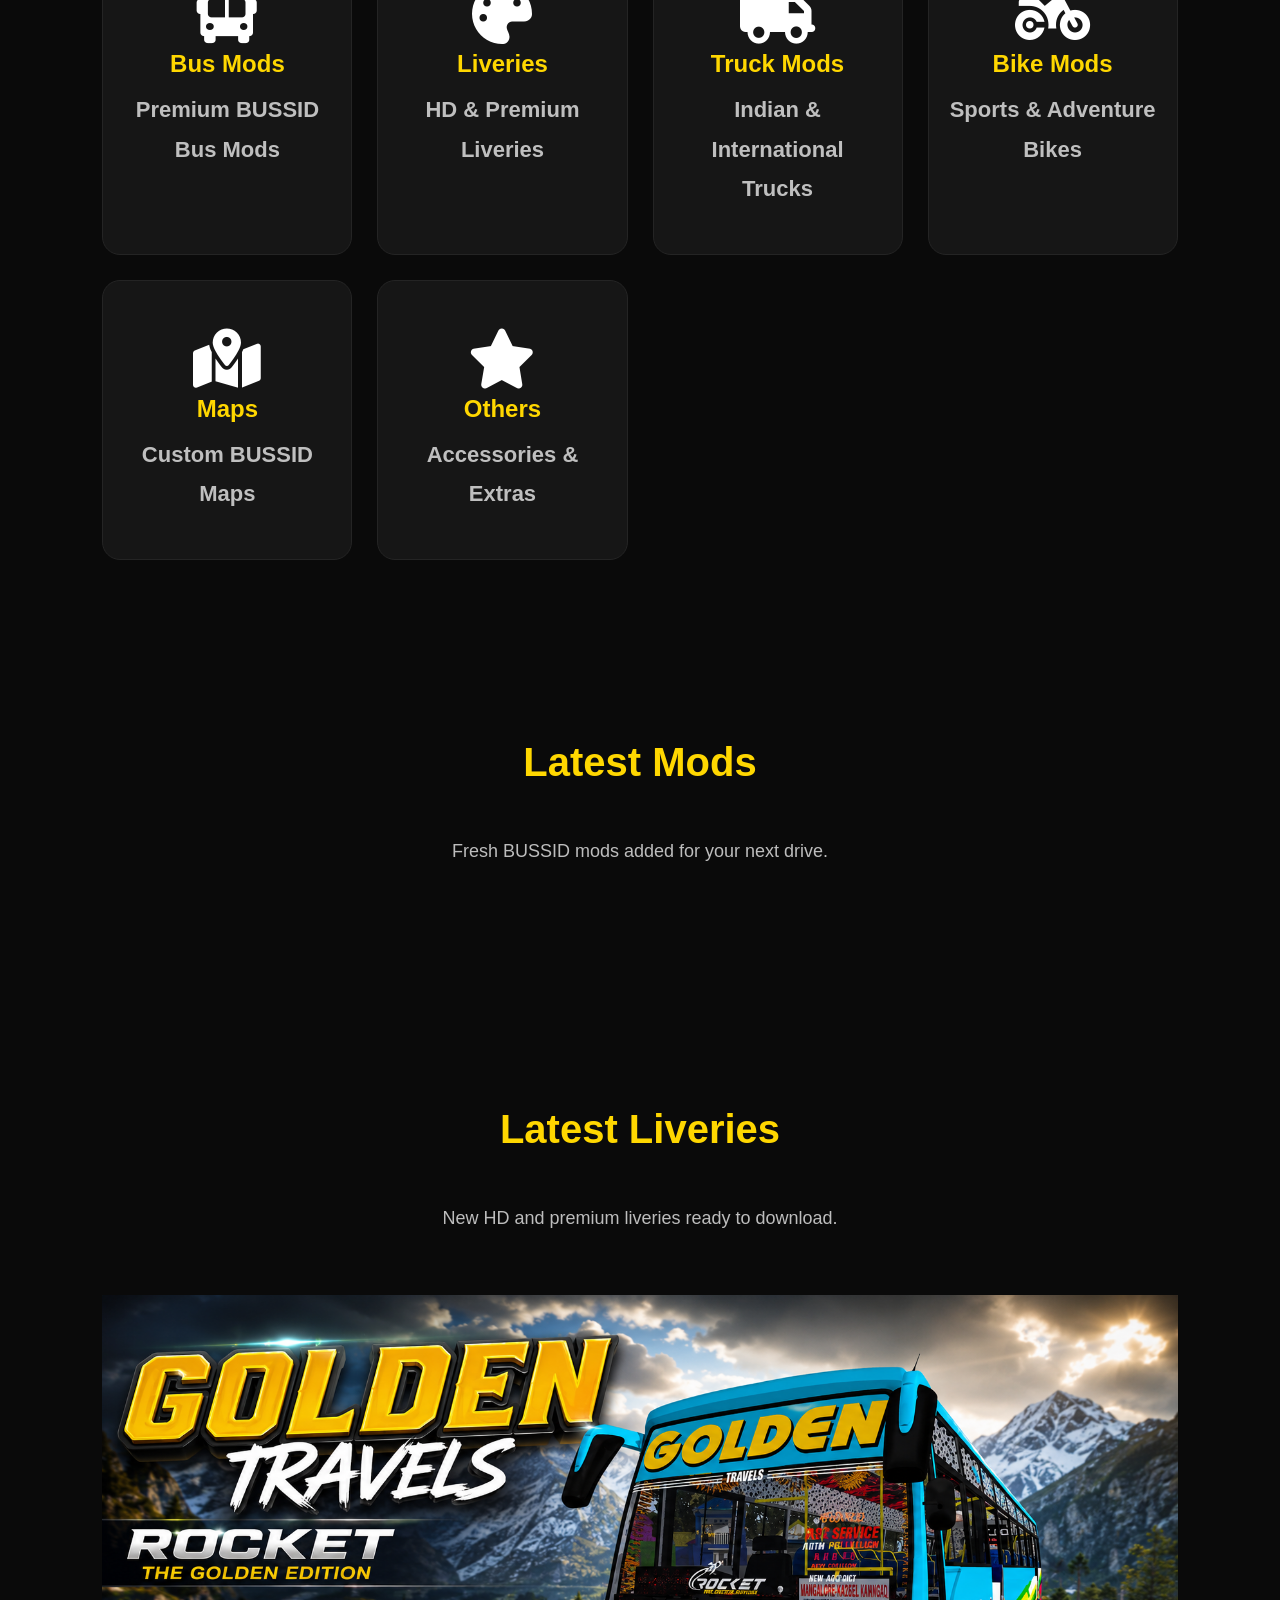
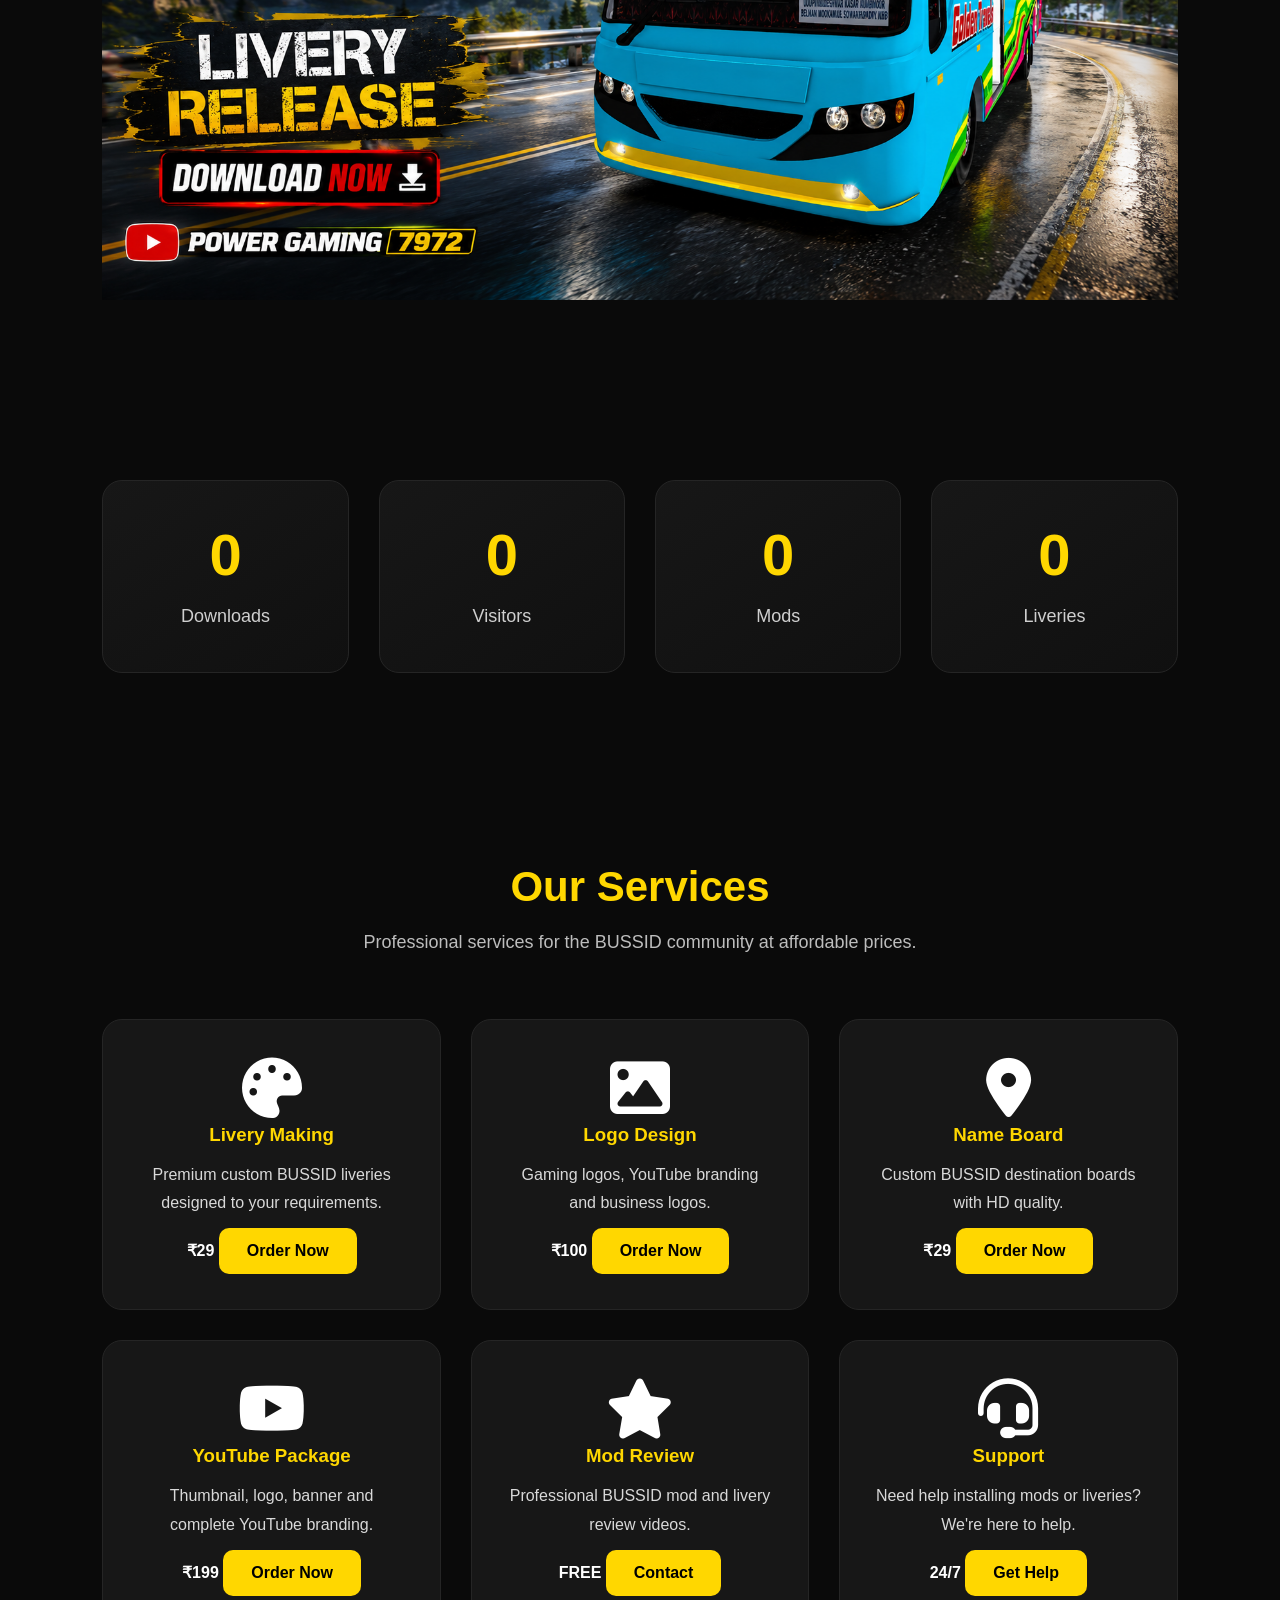
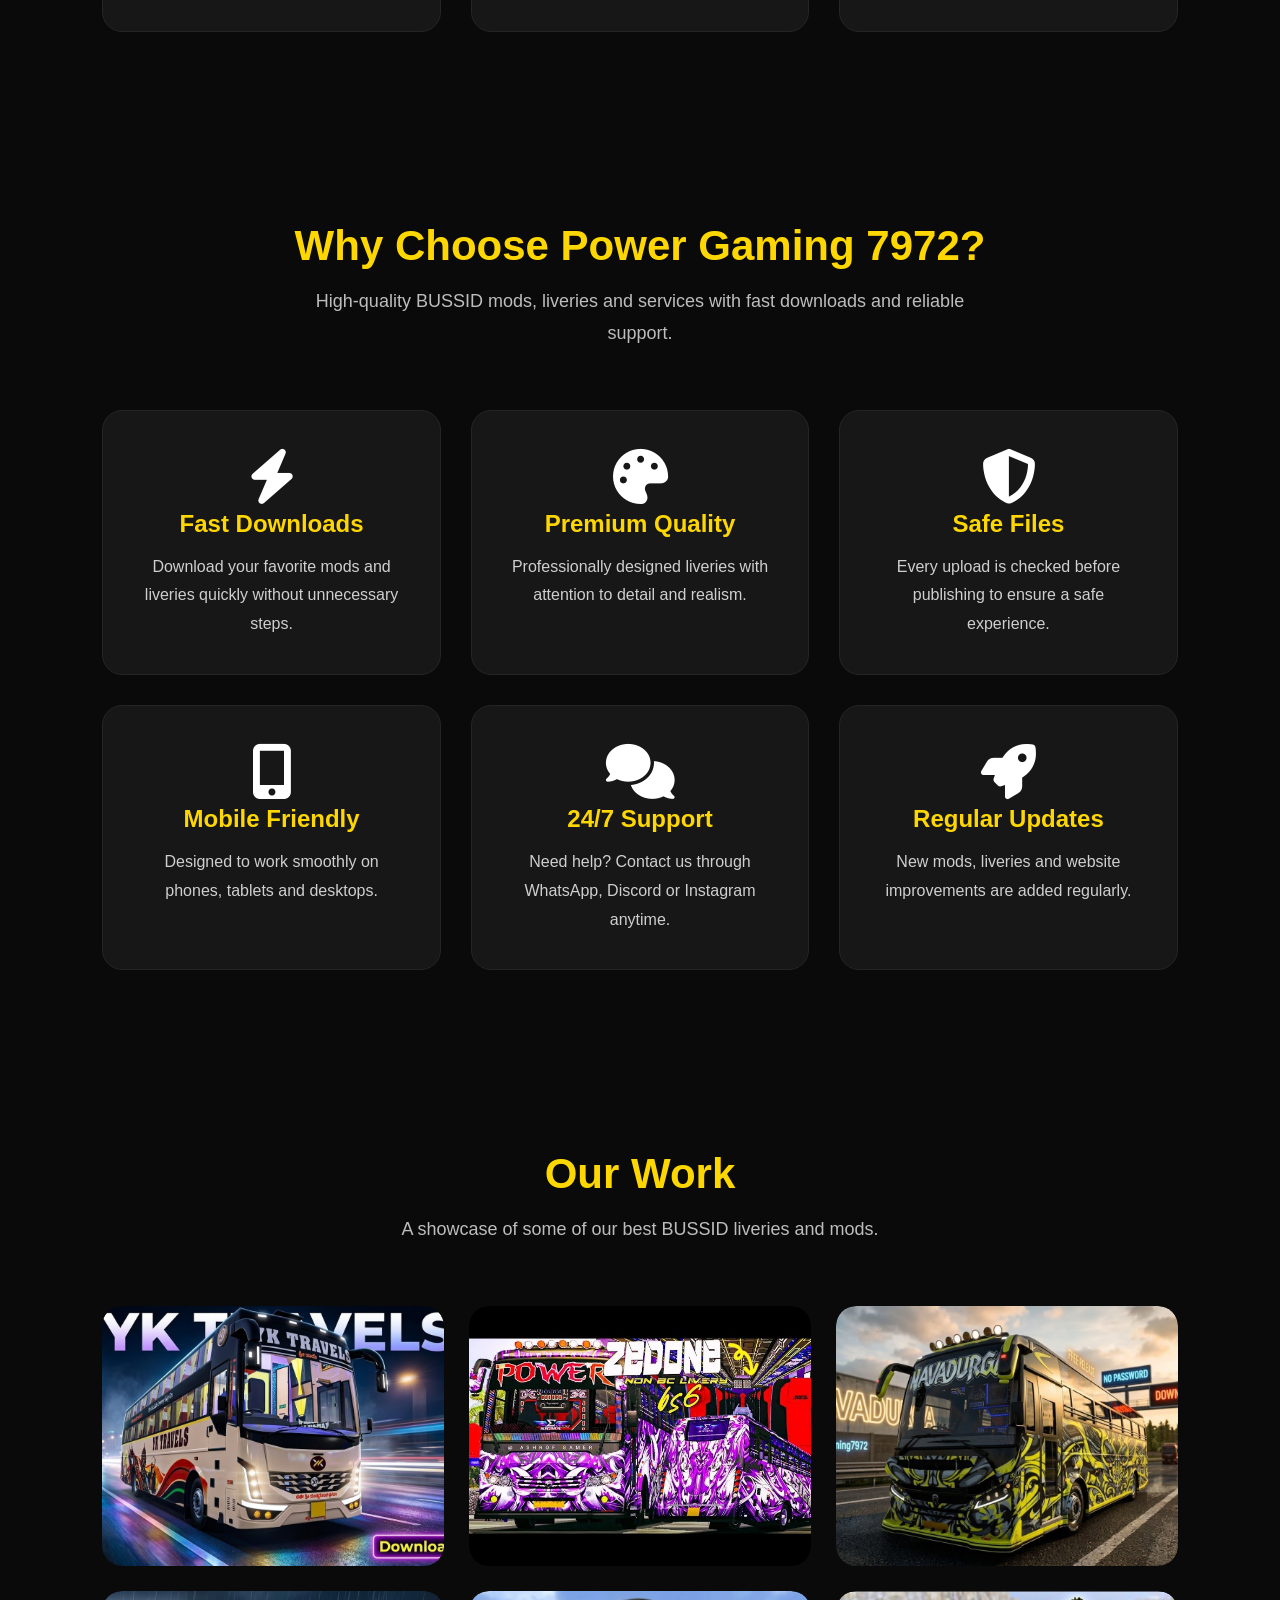
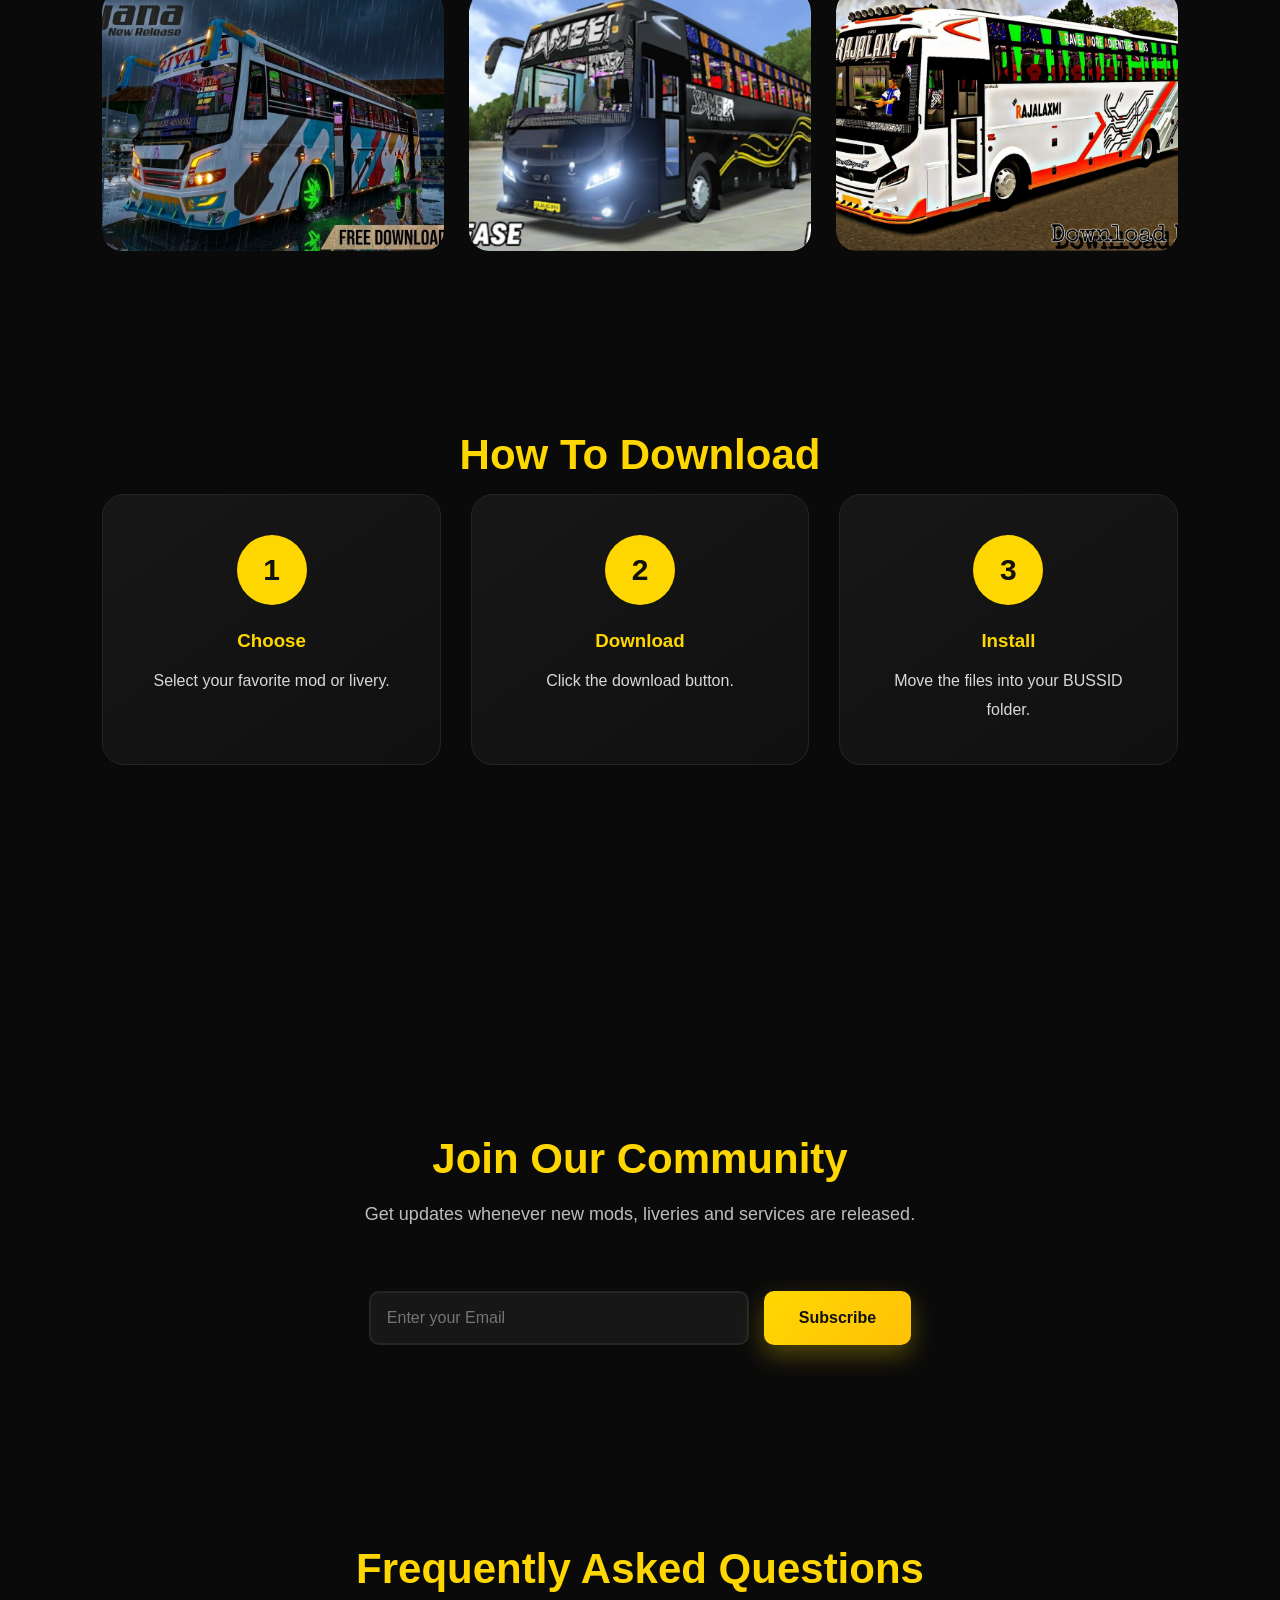
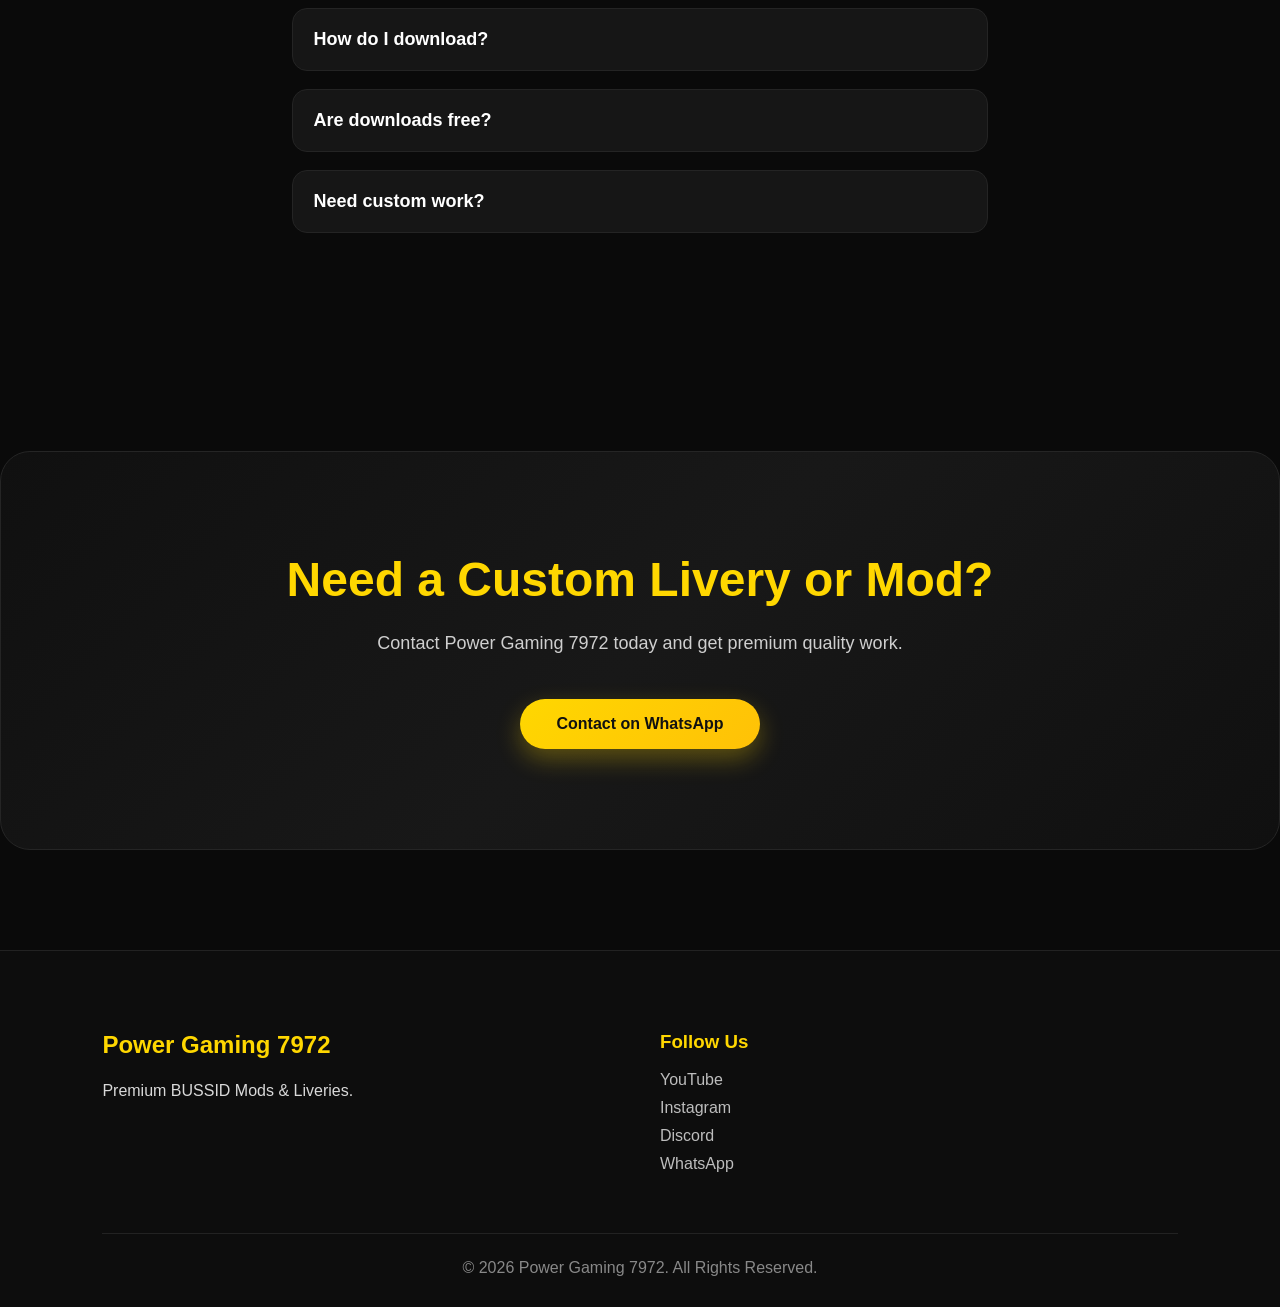
==== commit 7c7cdf3d: "Add files via upload" ====
--- a/index.html
+++ b/index.html
@@ -25,13 +25,15 @@
   <meta property="og:url" content="https://powergaming7972.com/" />
   <meta property="og:site_name" content="Power Gaming 7972" />
 
+  <img src="banner.png" alt="Banner">
+
   <meta name="twitter:card" content="summary_large_image" />
   <meta name="twitter:title" content="Power Gaming 7972 | Premium BUSSID Mods &amp; Liveries" />
   <meta
     name="twitter:description"
     content="Download premium BUSSID mods, HD liveries, maps, and custom BUSSID services."
   />
-  <meta name="twitter:image" content="images/banner.png" />
+  <meta name="twitter:image" content="banner.png" />
 
   <link rel="icon" href="images/logo.jpg" type="image/jpeg" />
   <link rel="apple-touch-icon" href="images/logo.jpg" />
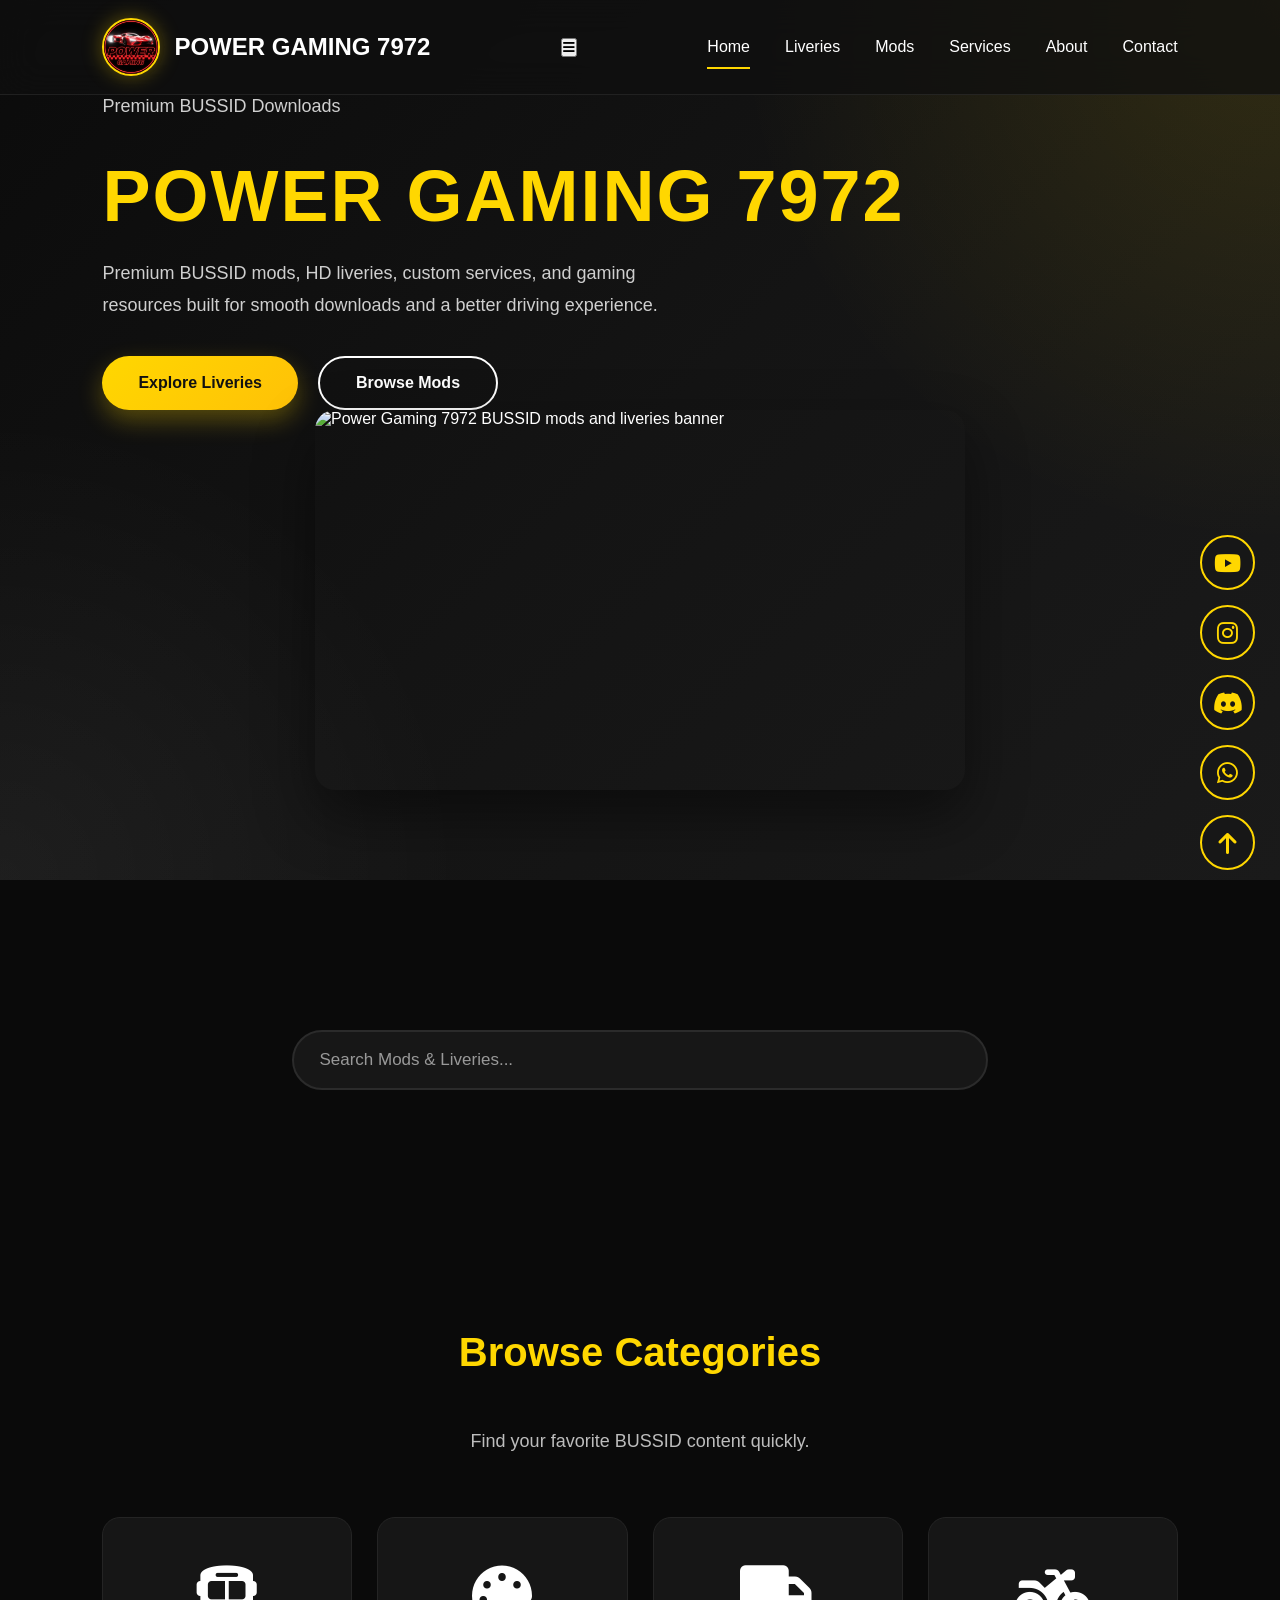
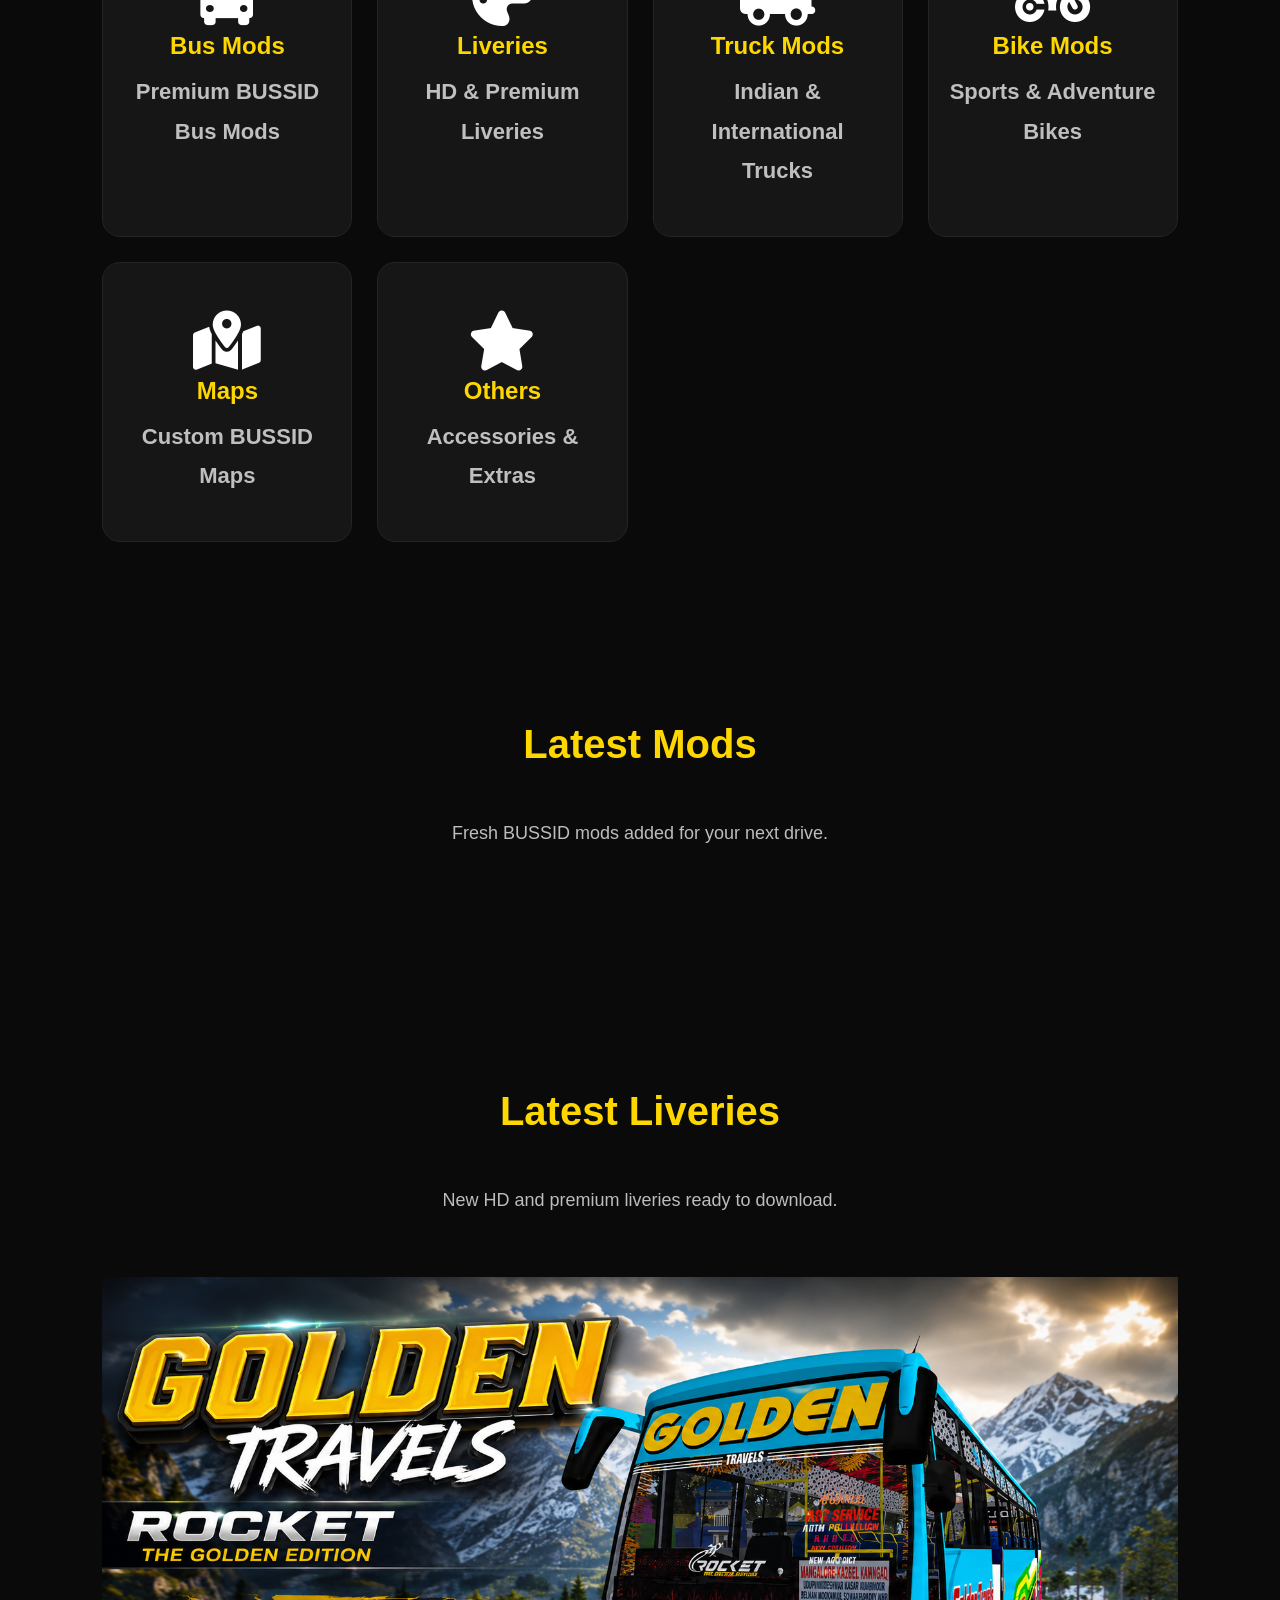
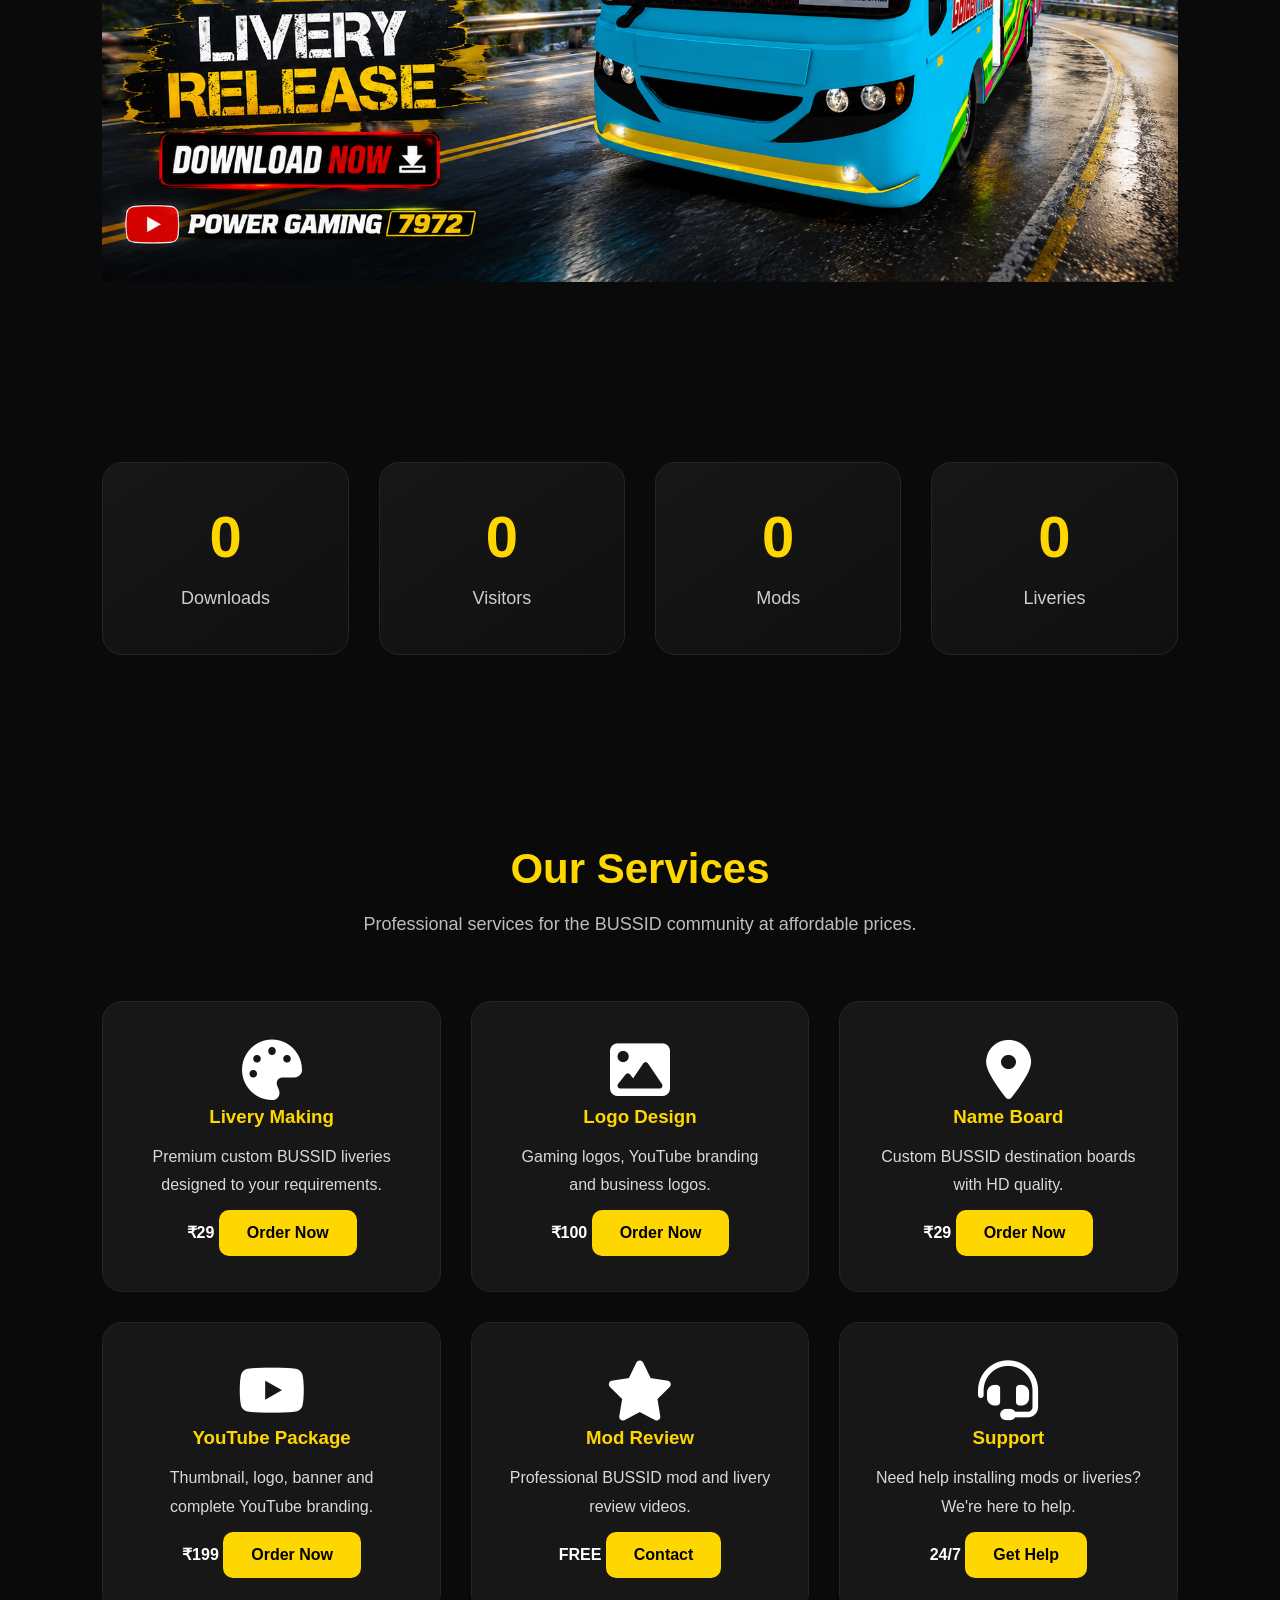
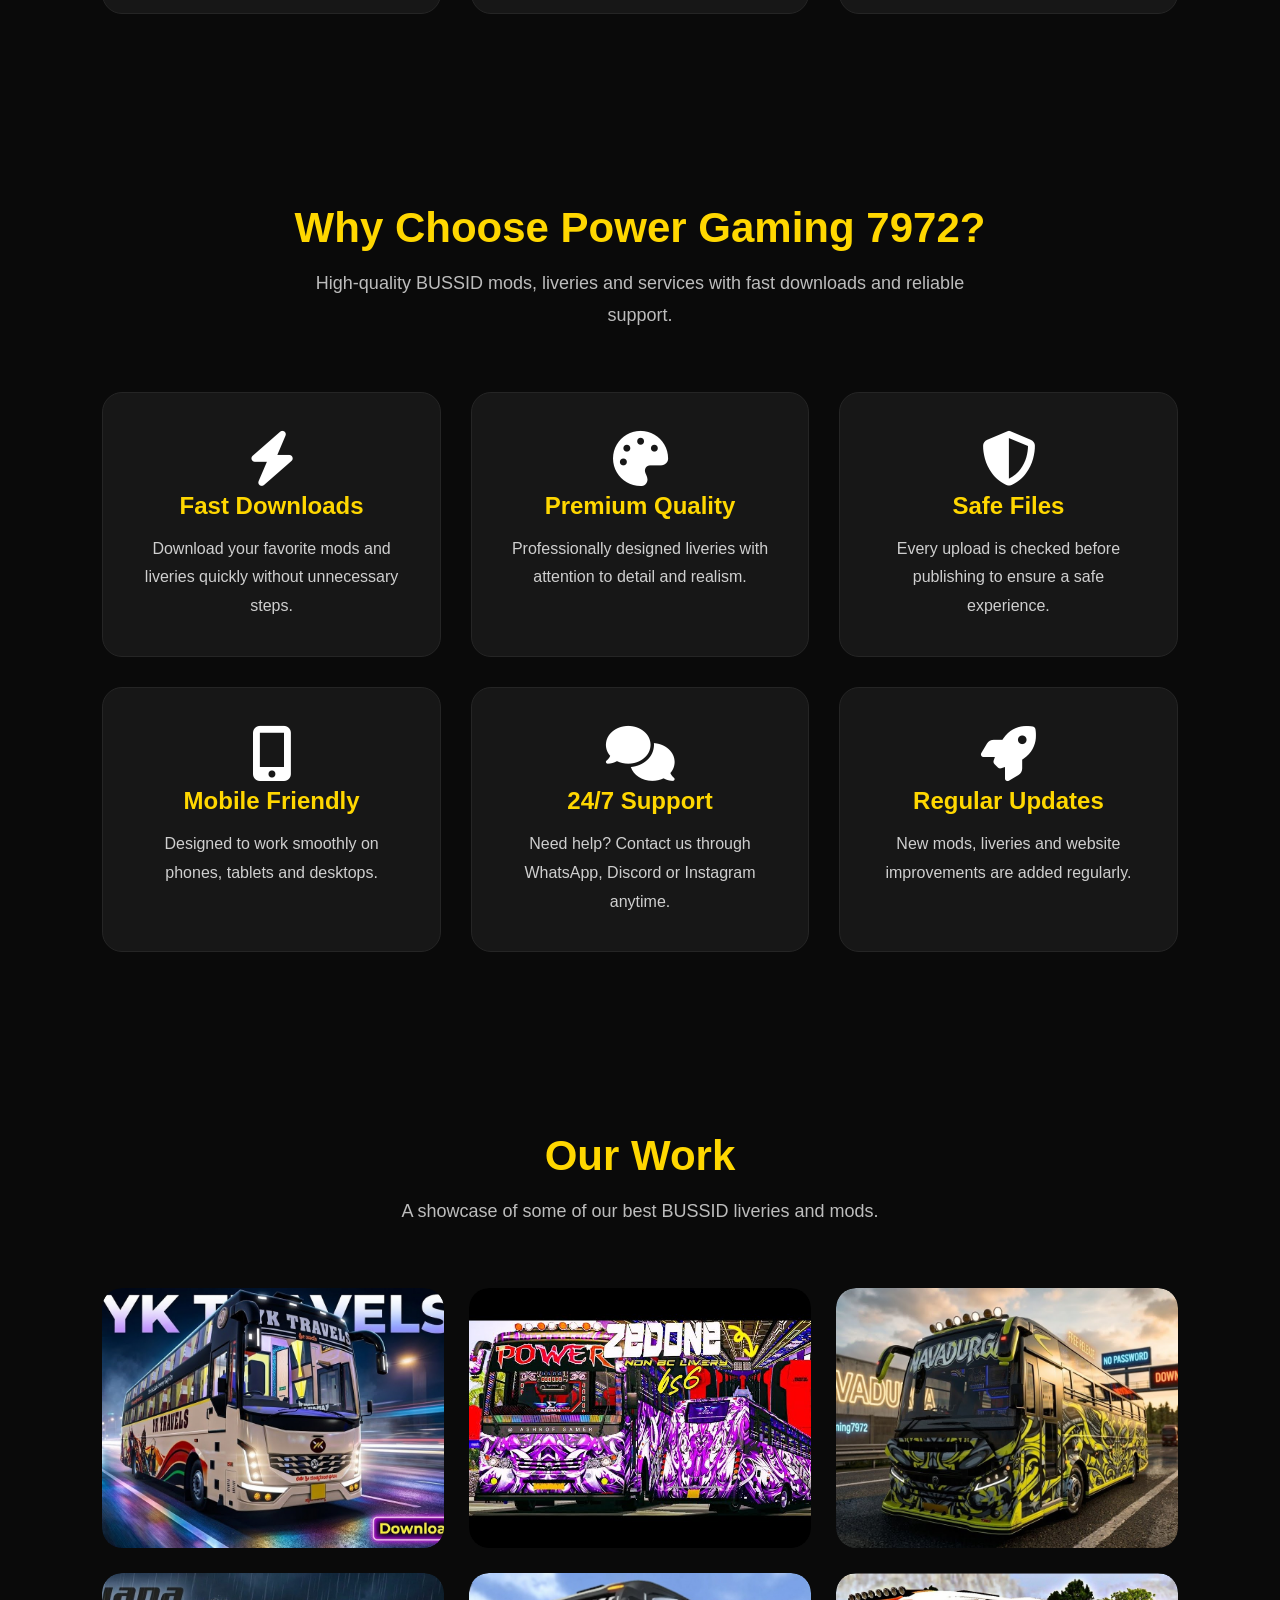
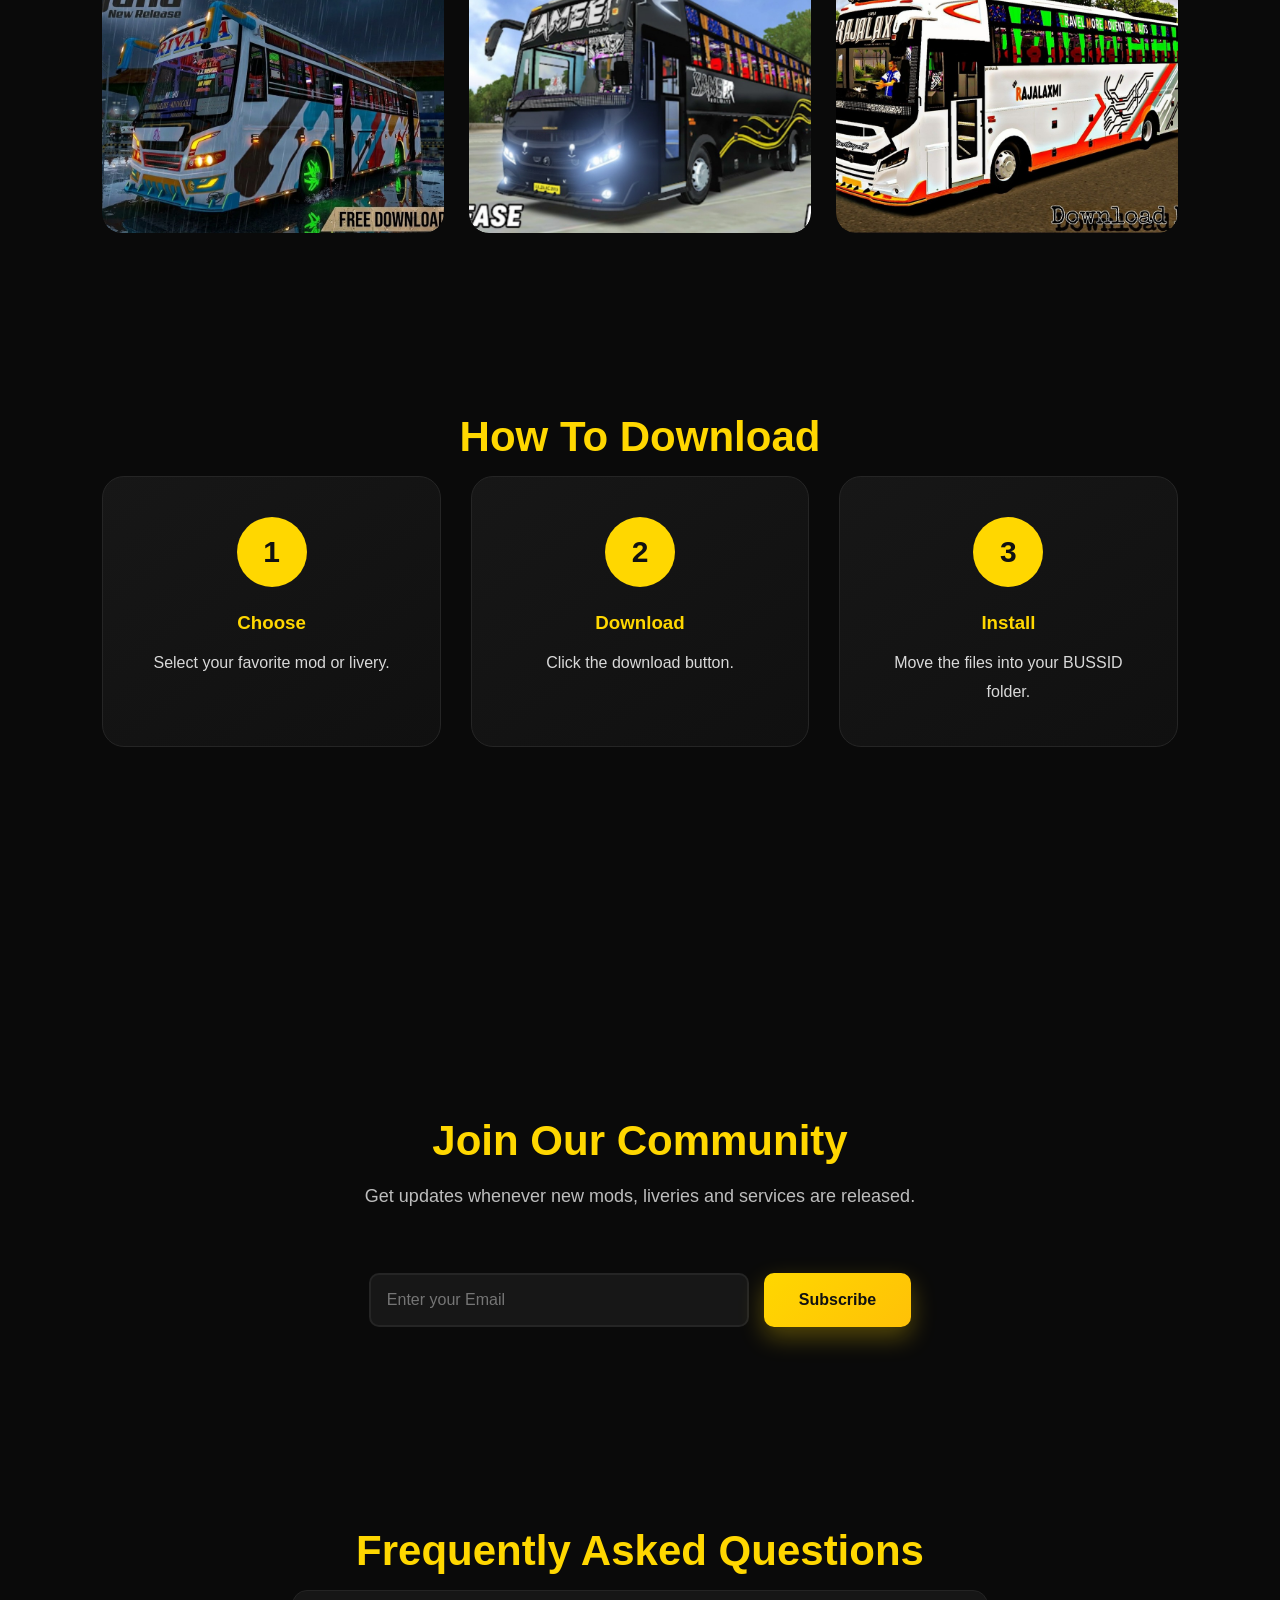
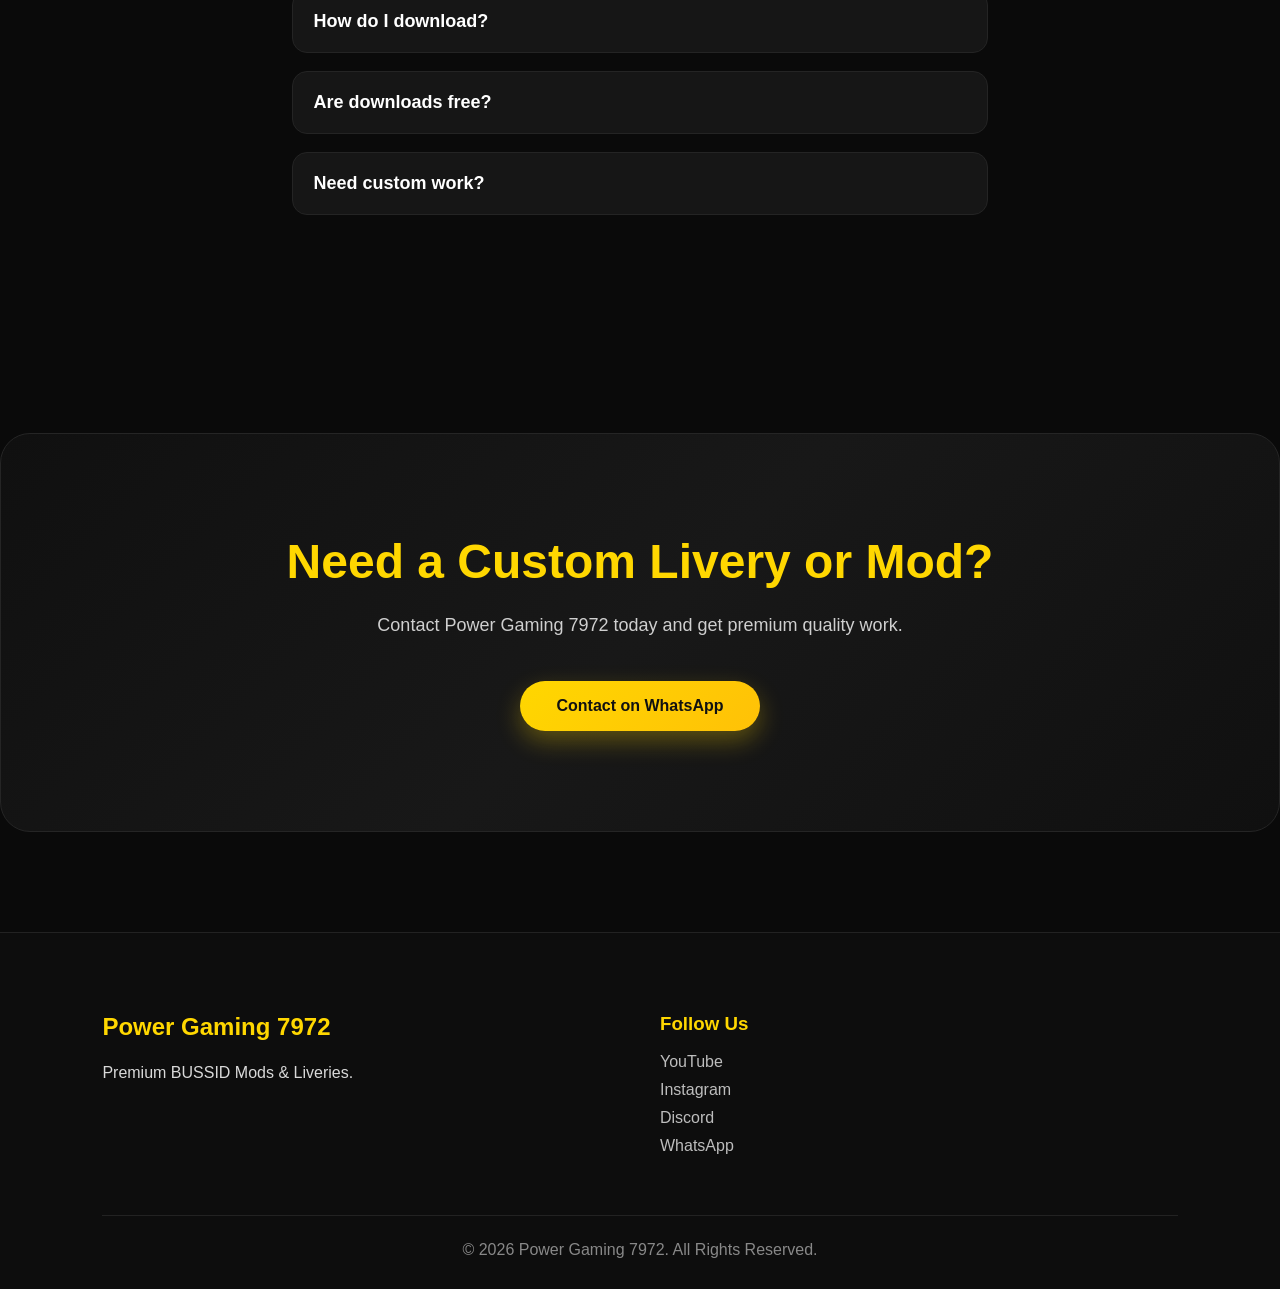
==== commit 024cfc32: "Add files via upload" ====
--- a/index.html
+++ b/index.html
@@ -25,7 +25,8 @@
   <meta property="og:url" content="https://powergaming7972.com/" />
   <meta property="og:site_name" content="Power Gaming 7972" />
 
-  <img src="banner.png" alt="Banner">
+  <meta property="og:image" content="images/banner.png">
+<meta name="twitter:image" content="images/banner.png">
 
   <meta name="twitter:card" content="summary_large_image" />
   <meta name="twitter:title" content="Power Gaming 7972 | Premium BUSSID Mods &amp; Liveries" />
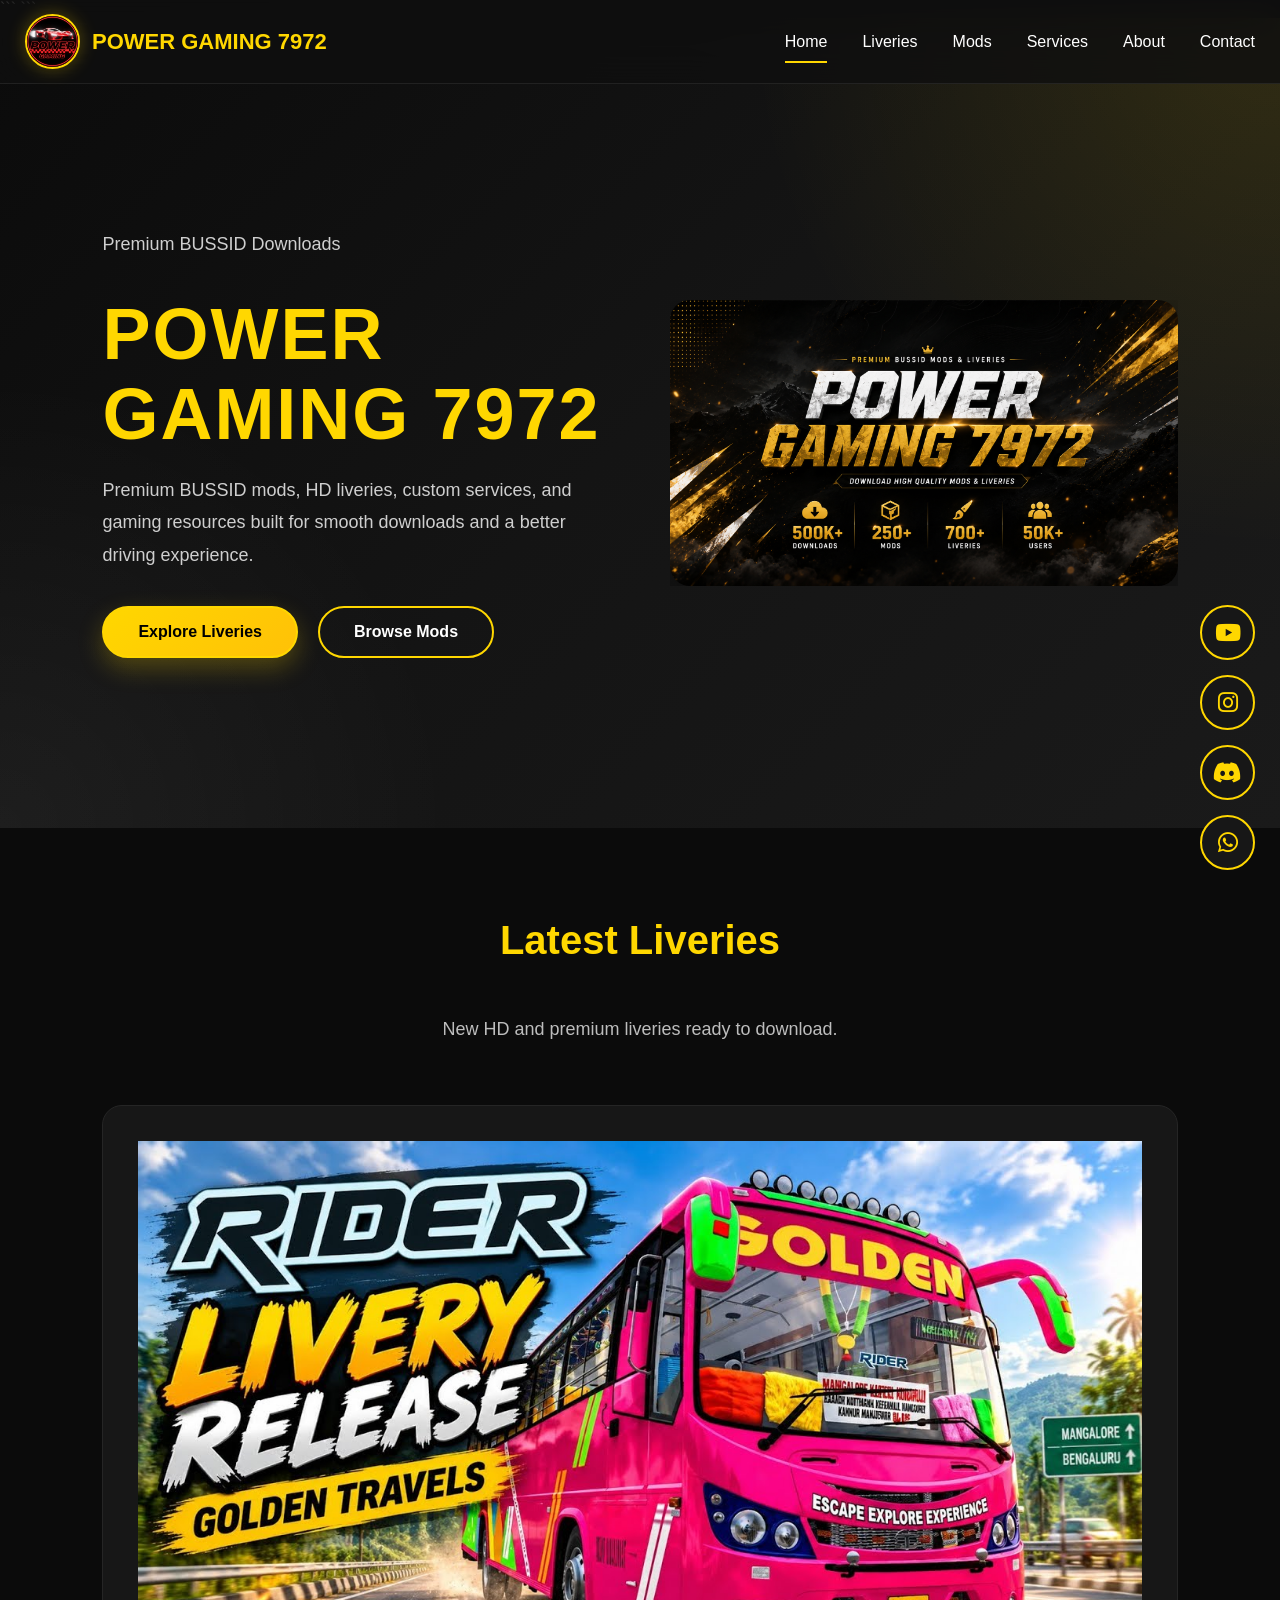
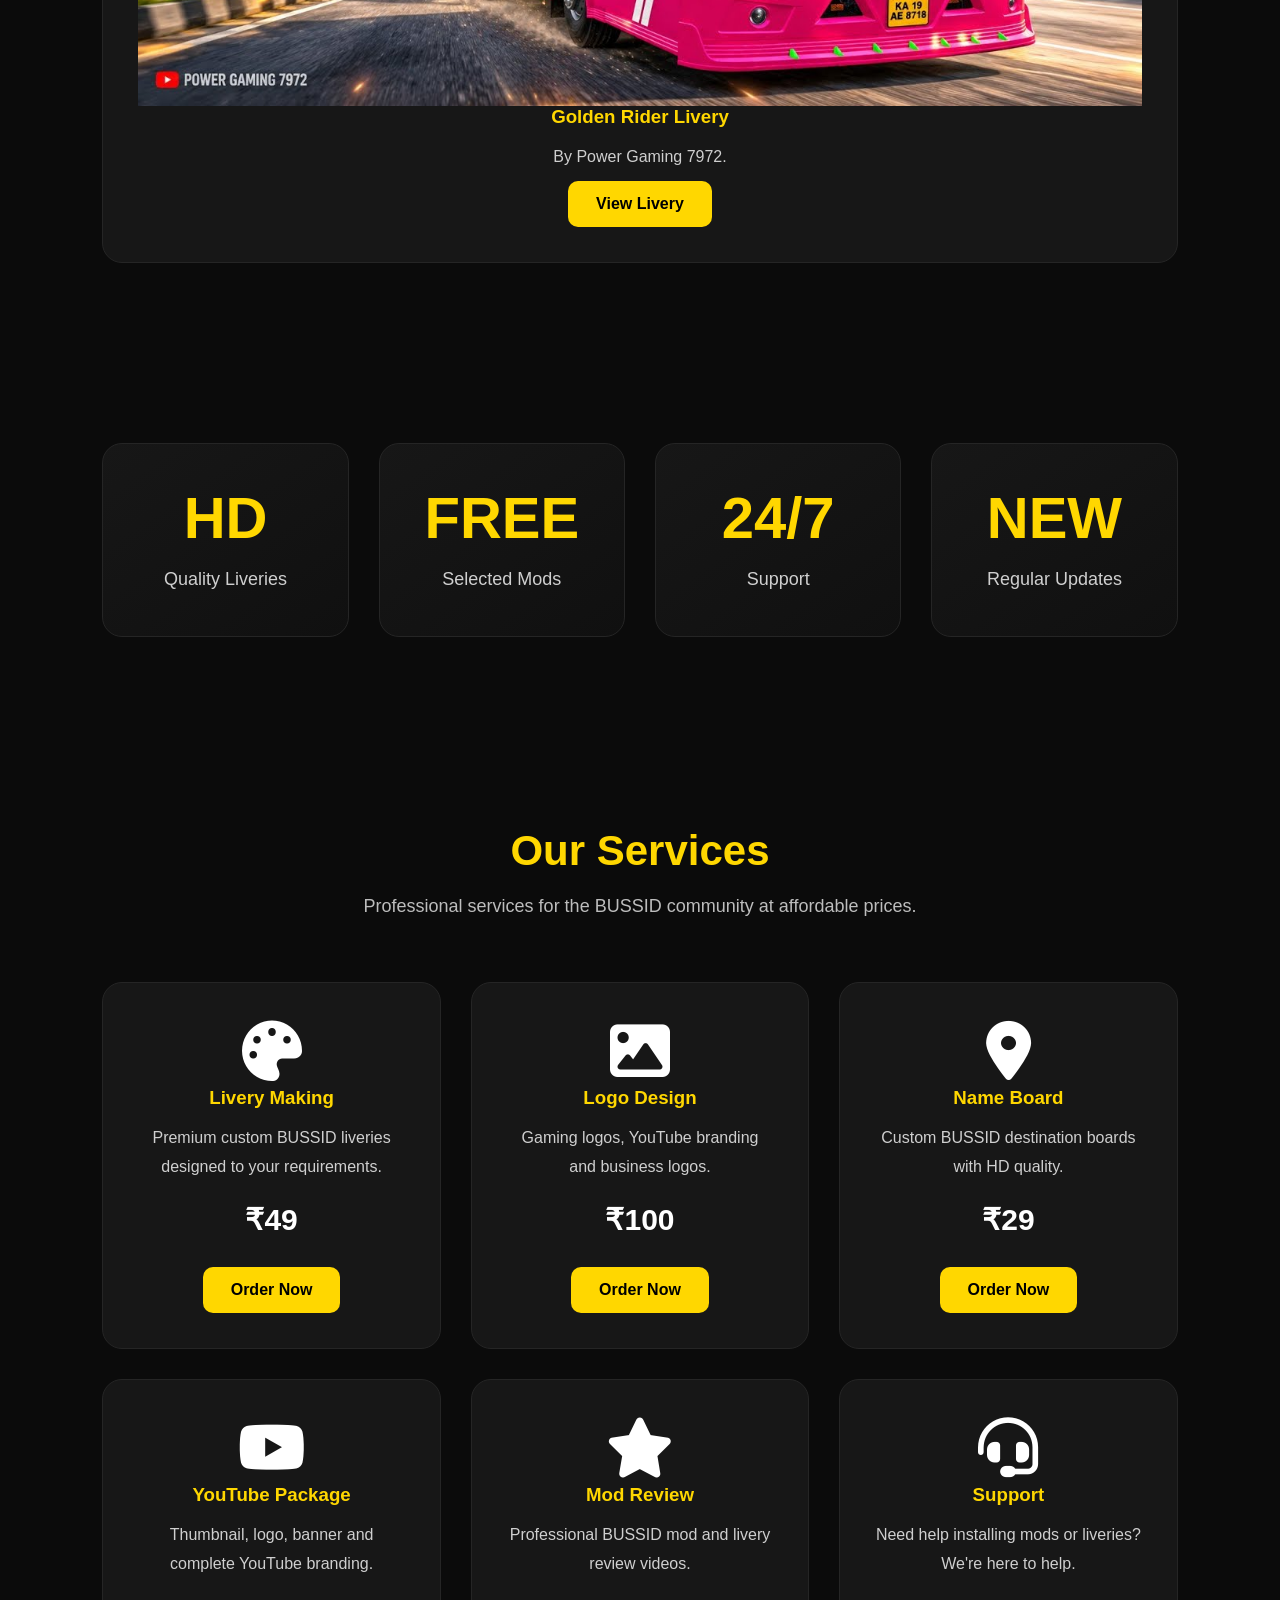
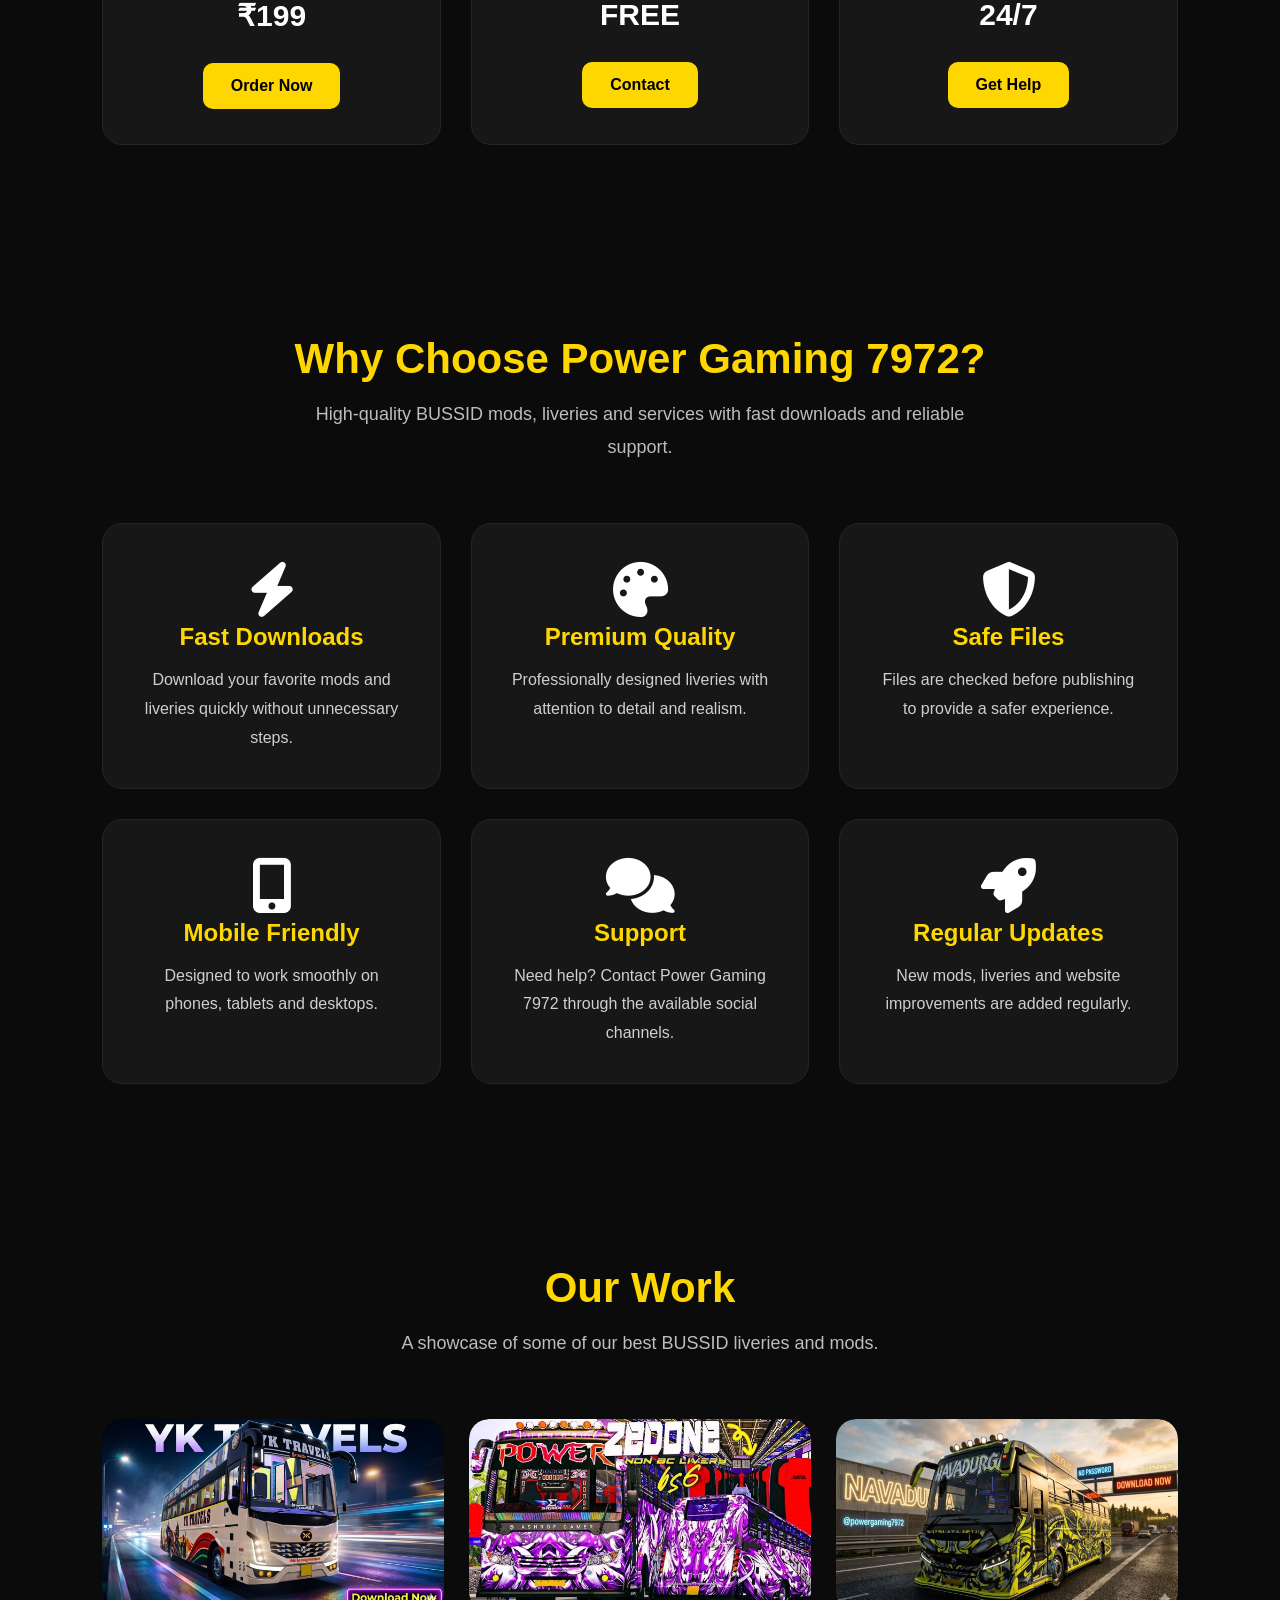
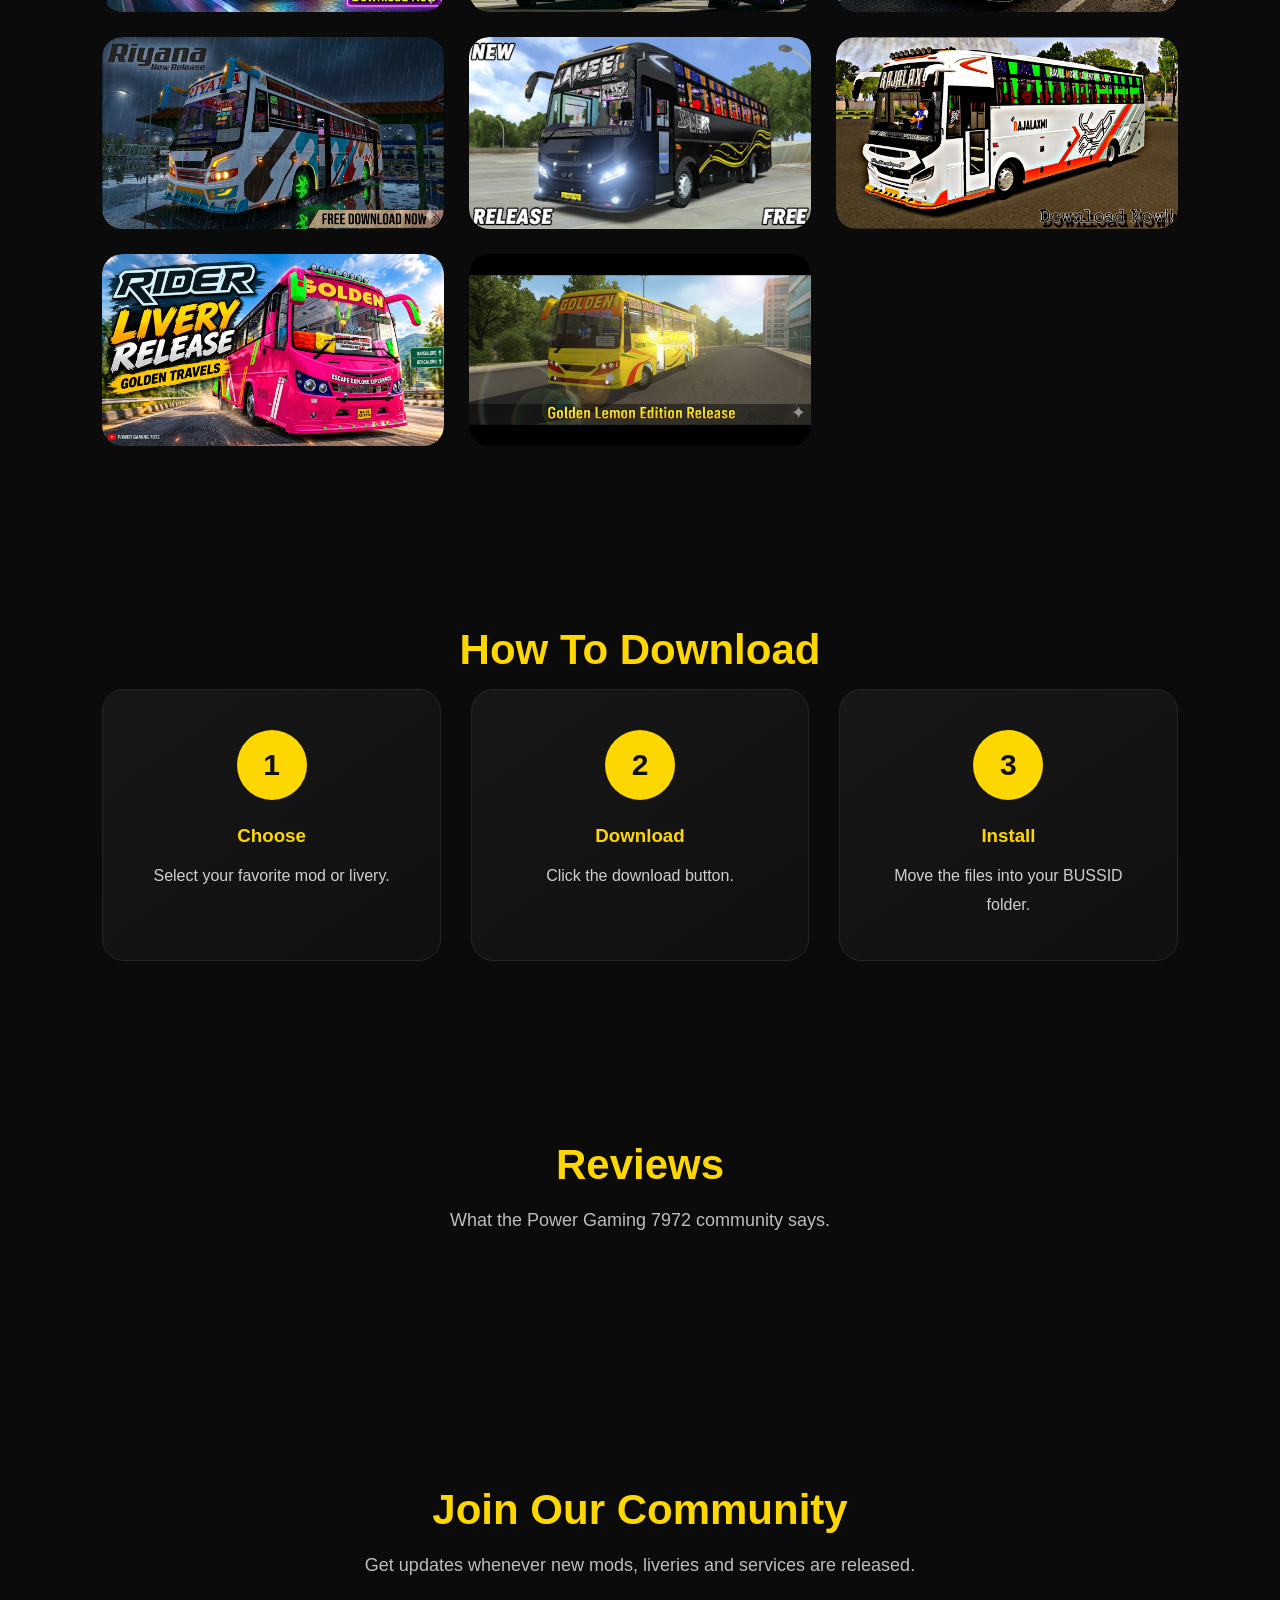
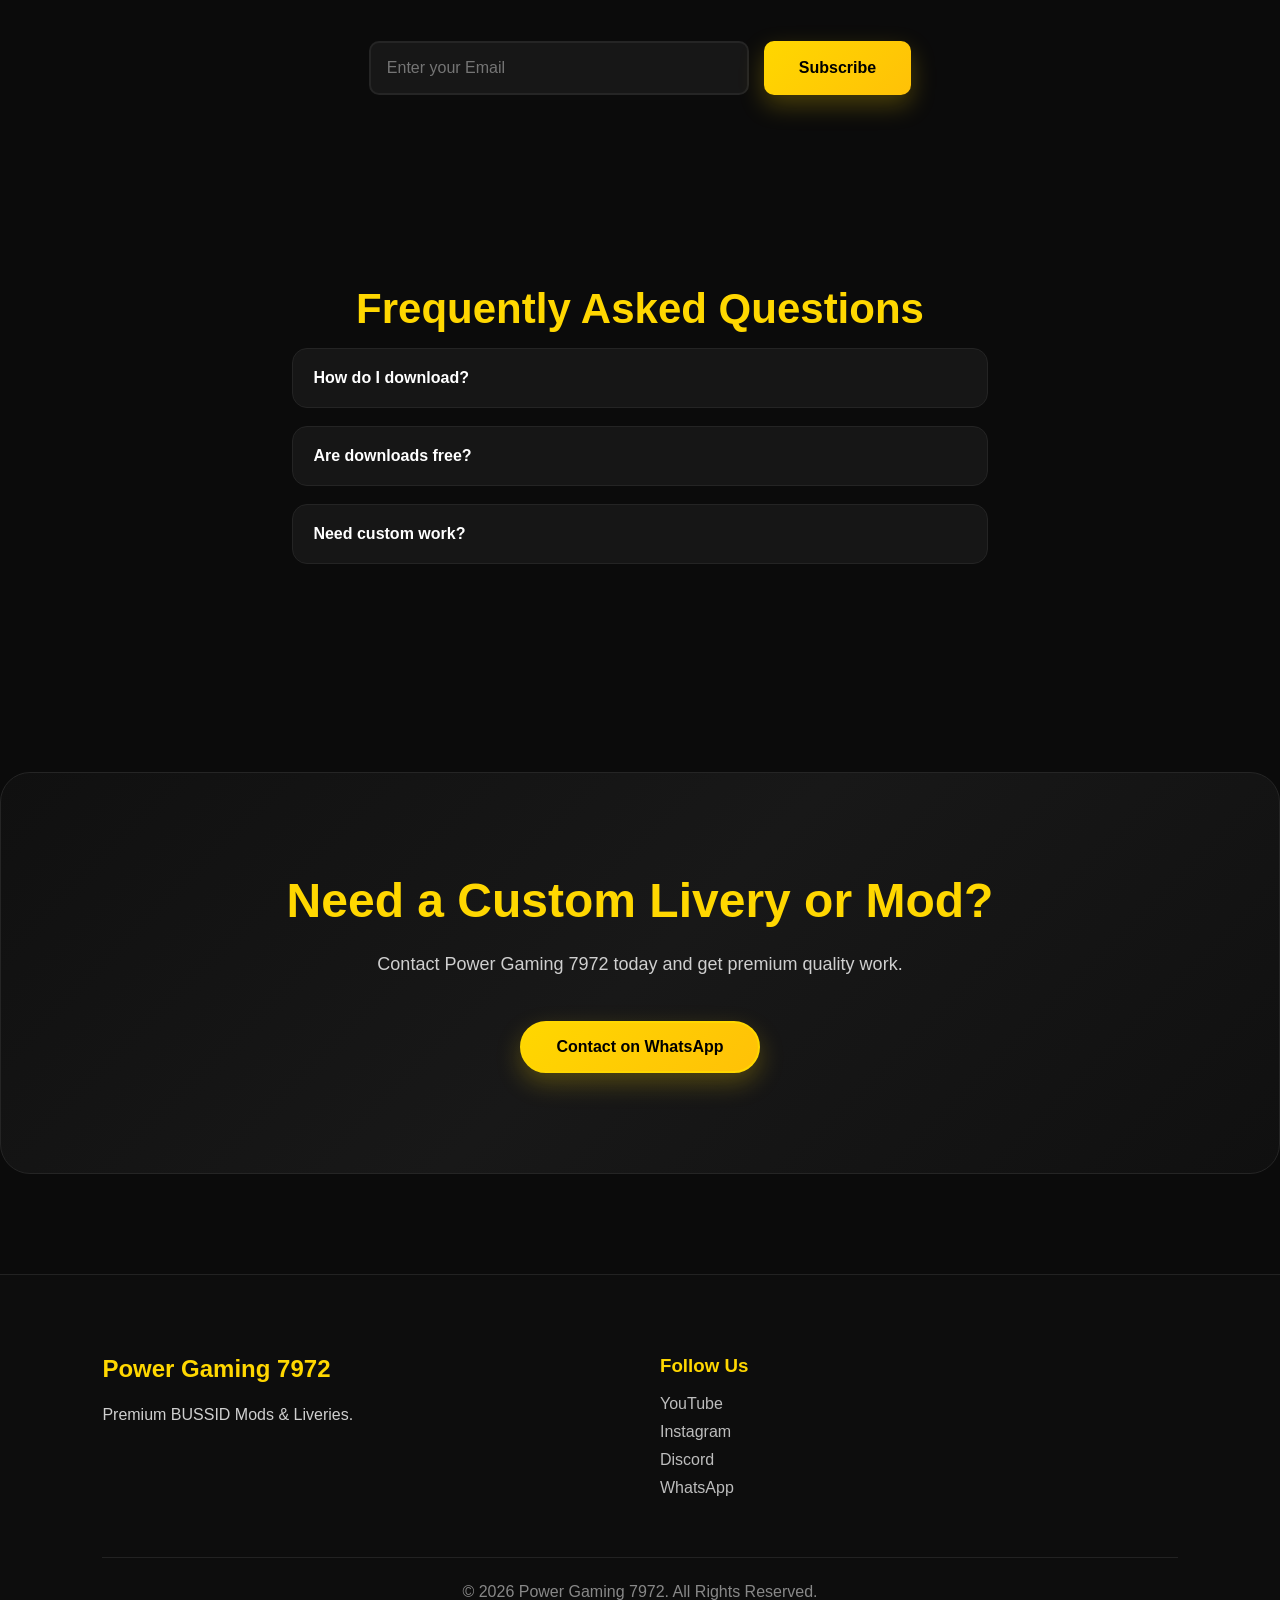
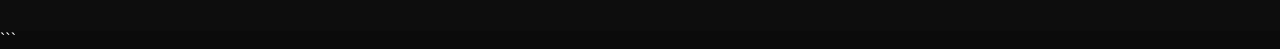
==== commit be4d5449: "Add files via upload" ====
--- a/index.html
+++ b/index.html
@@ -1,678 +1,1564 @@
 <!DOCTYPE html>
+
 <html lang="en">
 <head>
-  <meta charset="UTF-8" />
-  <meta name="viewport" content="width=device-width, initial-scale=1.0" />
-
-  <title>Power Gaming 7972 | Premium BUSSID Mods &amp; Liveries</title>
-  <meta
+    <meta charset="UTF-8">
+
+<meta
+    name="viewport"
+    content="width=device-width, initial-scale=1.0"
+>
+
+<title>Power Gaming 7972 | BUSSID Mods & Liveries</title>
+
+<meta
     name="description"
-    content="Download premium BUSSID mods, HD liveries, truck mods, bike mods, maps, and custom BUSSID services from Power Gaming 7972."
-  />
-  <meta name="keywords" content="BUSSID mods, BUSSID liveries, Power Gaming 7972, bus simulator indonesia mods, truck mods, bike mods, BUSSID maps" />
-  <meta name="author" content="Power Gaming 7972" />
-  <meta name="robots" content="index, follow" />
-
-  <link rel="canonical" href="https://powergaming7972.com/" />
-
-  <meta property="og:type" content="website" />
-  <meta property="og:title" content="Power Gaming 7972 | Premium BUSSID Mods &amp; Liveries" />
-  <meta
+    content="Power Gaming 7972 - BUSSID mods, HD liveries, maps, custom services and gaming resources."
+>
+
+<meta name="author" content="Power Gaming 7972">
+<meta name="robots" content="index, follow">
+
+<!-- Canonical -->
+<link
+    rel="canonical"
+    href="https://powergaming7972.github.io/"
+>
+
+<!-- Open Graph -->
+<meta property="og:type" content="website">
+
+<meta
+    property="og:title"
+    content="Power Gaming 7972 | BUSSID Mods & Liveries"
+>
+
+<meta
     property="og:description"
-    content="Explore premium BUSSID mods, HD liveries, custom services, reviews, and download-ready gaming resources."
-  />
-  <meta property="og:image" content="banner.png" />
-  <meta property="og:url" content="https://powergaming7972.com/" />
-  <meta property="og:site_name" content="Power Gaming 7972" />
-
-  <meta property="og:image" content="images/banner.png">
-<meta name="twitter:image" content="images/banner.png">
-
-  <meta name="twitter:card" content="summary_large_image" />
-  <meta name="twitter:title" content="Power Gaming 7972 | Premium BUSSID Mods &amp; Liveries" />
-  <meta
+    content="Explore BUSSID mods, HD liveries, custom services and gaming resources from Power Gaming 7972."
+>
+
+<meta
+    property="og:image"
+    content="https://powergaming7972.github.io/images/Banner.png"
+>
+
+<meta
+    property="og:url"
+    content="https://powergaming7972.github.io/"
+>
+
+<meta
+    property="og:site_name"
+    content="Power Gaming 7972"
+>
+
+<!-- Twitter -->
+<meta
+    name="twitter:card"
+    content="summary_large_image"
+>
+
+<meta
+    name="twitter:title"
+    content="Power Gaming 7972 | BUSSID Mods & Liveries"
+>
+
+<meta
     name="twitter:description"
-    content="Download premium BUSSID mods, HD liveries, maps, and custom BUSSID services."
-  />
-  <meta name="twitter:image" content="banner.png" />
-
-  <link rel="icon" href="images/logo.jpg" type="image/jpeg" />
-  <link rel="apple-touch-icon" href="images/logo.jpg" />
-
-  <link rel="preconnect" href="https://fonts.googleapis.com" />
-  <link rel="preconnect" href="https://fonts.gstatic.com" crossorigin />
-  <link
+    content="Download BUSSID mods, HD liveries, maps and custom services."
+>
+
+<meta
+    name="twitter:image"
+    content="https://powergaming7972.github.io/images/Banner.png"
+>
+
+<!-- Favicon -->
+<link
+    rel="icon"
+    href="images/logo.jpg"
+    type="image/jpeg"
+>
+
+<link
+    rel="apple-touch-icon"
+    href="images/logo.jpg"
+>
+
+<!-- Google Fonts -->
+<link
+    rel="preconnect"
+    href="https://fonts.googleapis.com"
+>
+
+<link
+    rel="preconnect"
+    href="https://fonts.gstatic.com"
+    crossorigin
+>
+
+<link
     href="https://fonts.googleapis.com/css2?family=Outfit:wght@300;400;500;600;700;800&display=swap"
     rel="stylesheet"
-  />
-
-  <link
+>
+
+<!-- Font Awesome -->
+<link
     rel="stylesheet"
     href="https://cdnjs.cloudflare.com/ajax/libs/font-awesome/6.5.1/css/all.min.css"
     integrity="sha512-DTOQO9RWCH3ppGqcWaEA1BIZOC6xxalwEsw9c2QQeAIftl+Vegovlnee1c9QX4TctnWMn13TZye+giMm8e2LwA=="
     crossorigin="anonymous"
     referrerpolicy="no-referrer"
-  />
-
-  <link rel="stylesheet" href="css/variables.css" />
-  <link rel="stylesheet" href="css/style.css" />
-  <link rel="stylesheet" href="css/animations.css" />
-  <link rel="stylesheet" href="css/responsive.css" />
-
-  <script type="application/ld+json">
-    {
-      "@context": "https://schema.org",
-      "@type": "WebSite",
-      "name": "Power Gaming 7972",
-      "url": "https://powergaming7972.com/",
-      "description": "Premium BUSSID Mods, Liveries and Gaming Resources.",
-      "publisher": {
+>
+
+<!-- Website CSS -->
+<link rel="stylesheet" href="css/variables.css">
+<link rel="stylesheet" href="css/style.css">
+<link rel="stylesheet" href="css/hero.css">
+<link rel="stylesheet" href="css/navbar.css">
+<link rel="stylesheet" href="css/premiumbuttons.css">
+<link rel="stylesheet" href="css/responsive.css">
+
+<!-- Additional display settings -->
+<style>
+    .sr-only {
+        position: absolute;
+        width: 1px;
+        height: 1px;
+        padding: 0;
+        margin: -1px;
+        overflow: hidden;
+        clip: rect(0, 0, 0, 0);
+        white-space: nowrap;
+        border: 0;
+    }
+
+    /* Hero 16:9 */
+    .hero-image {
+        width: 100%;
+        aspect-ratio: 16 / 9;
+        overflow: hidden;
+    }
+
+    .hero-image img {
+        width: 100%;
+        height: 100%;
+        object-fit: cover;
+        display: block;
+    }
+
+    /* Gallery 16:9 */
+    .gallery-button {
+        width: 100%;
+        aspect-ratio: 16 / 9;
+        display: block;
+        overflow: hidden;
+    }
+
+    .gallery-img {
+        width: 100%;
+        height: 100%;
+        aspect-ratio: 16 / 9;
+        object-fit: cover;
+        display: block;
+    }
+</style>
+
+<!-- Structured Data -->
+<script type="application/ld+json">
+{
+    "@context": "https://schema.org",
+    "@type": "WebSite",
+    "name": "Power Gaming 7972",
+    "url": "https://powergaming7972.github.io/",
+    "description": "BUSSID Mods, Liveries and Gaming Resources.",
+    "publisher": {
         "@type": "Organization",
         "name": "Power Gaming 7972",
         "logo": {
-          "@type": "ImageObject",
-          "url": "https://powergaming7972.com/images/logo.jpg"
+            "@type": "ImageObject",
+            "url": "https://powergaming7972.github.io/images/logo.jpg"
         }
-      },
-      "sameAs": [
+    },
+    "sameAs": [
         "https://youtube.com/@powergaming7972",
         "https://instagram.com/ultimateapex7",
         "https://whatsapp.com/channel/0029Vb5PQ1E2975ErAcERr0e"
-      ]
-    }
-  </script>
+    ]
+}
+</script>
+```
+
 </head>
 
 <body>
-  <div id="progress-bar" aria-hidden="true"></div>
-
-  <header class="site-header">
-    <nav class="navbar" aria-label="Primary navigation">
-      <a href="index.html" class="logo" aria-label="Power Gaming 7972 home">
-        <img src="images/logo.jpg" alt="Power Gaming 7972 logo" width="48" height="48" />
-        <span>POWER GAMING 7972</span>
-      </a>
-
-      <button
-        class="menu-btn"
+
+```
+<!-- Scroll Progress -->
+<div
+    id="progress-bar"
+    aria-hidden="true"
+></div>
+
+
+<!-- =========================
+     HEADER
+========================== -->
+
+<header class="site-header">
+
+    <nav
+        class="navbar"
+        aria-label="Primary navigation"
+    >
+
+        <!-- Logo -->
+        <a
+            href="index.html"
+            class="logo"
+            aria-label="Power Gaming 7972 home"
+        >
+
+            <img
+                src="images/logo.jpg"
+                alt="Power Gaming 7972 logo"
+                width="48"
+                height="48"
+            >
+
+            <span>POWER GAMING 7972</span>
+
+        </a>
+
+
+        <!-- Mobile Menu Button -->
+        <button
+            class="menu-btn"
+            type="button"
+            aria-label="Open navigation menu"
+            aria-controls="primary-navigation"
+            aria-expanded="false"
+        >
+
+            <i
+                class="fa-solid fa-bars"
+                aria-hidden="true"
+            ></i>
+
+        </button>
+
+
+        <!-- Navigation -->
+        <ul
+            class="nav-links"
+            id="primary-navigation"
+        >
+
+            <li>
+                <a
+                    href="index.html"
+                    class="active"
+                    aria-current="page"
+                >
+                    Home
+                </a>
+            </li>
+
+            <li>
+                <a href="liveries.html">
+                    Liveries
+                </a>
+            </li>
+
+            <li>
+                <a href="mods.html">
+                    Mods
+                </a>
+            </li>
+
+            <li>
+                <a href="services.html">
+                    Services
+                </a>
+            </li>
+
+            <li>
+                <a href="about.html">
+                    About
+                </a>
+            </li>
+
+            <li>
+                <a href="contact.html">
+                    Contact
+                </a>
+            </li>
+
+        </ul>
+
+    </nav>
+
+</header>
+
+
+<!-- =========================
+     MAIN
+========================== -->
+
+<main id="main-content">
+
+
+    <!-- =========================
+         HERO
+    ========================== -->
+
+    <section
+        class="hero"
+        aria-labelledby="hero-title"
+    >
+
+        <div class="hero-content reveal">
+
+            <p class="eyebrow">
+                Premium BUSSID Downloads
+            </p>
+
+            <h1 id="hero-title">
+                POWER GAMING 7972
+            </h1>
+
+            <p>
+                Premium BUSSID mods, HD liveries, custom services,
+                and gaming resources built for smooth downloads
+                and a better driving experience.
+            </p>
+
+            <div
+                class="hero-buttons"
+                aria-label="Hero actions"
+            >
+
+                <a
+                    href="liveries.html"
+                    class="btn gold"
+                >
+                    Explore Liveries
+                </a>
+
+                <a
+                    href="mods.html"
+                    class="btn white"
+                >
+                    Browse Mods
+                </a>
+
+            </div>
+
+        </div>
+
+
+        <div class="hero-image reveal">
+
+            <img
+                src="images/Banner.png"
+                alt="Power Gaming 7972 BUSSID mods and liveries banner"
+                width="1280"
+                height="720"
+                loading="eager"
+            >
+
+        </div>
+
+    </section>
+
+
+    <!-- =========================
+         LATEST LIVERIES
+    ========================== -->
+
+    <section
+        class="latest reveal"
+        aria-labelledby="latest-liveries-title"
+    >
+
+        <div class="section-heading">
+
+            <h2
+                class="section-title"
+                id="latest-liveries-title"
+            >
+                Latest Liveries
+            </h2>
+
+            <p class="section-subtitle">
+                New HD and premium liveries ready to download.
+            </p>
+
+        </div>
+
+
+        <div
+            class="cards"
+            id="latestLiveries"
+            aria-live="polite"
+        >
+
+            <article class="service-card">
+
+                <img
+                    src="images/RIDER.jpg"
+                    alt="Golden Rider livery"
+                    width="1280"
+                    height="720"
+                    loading="lazy"
+                >
+
+                <h3>
+                    Golden Rider Livery
+                </h3>
+
+                <p>
+                    By Power Gaming 7972.
+                </p>
+
+                <a
+                    href="liveries.html"
+                    class="service-btn"
+                >
+                    View Livery
+                </a>
+
+            </article>
+
+            <!-- Additional Firebase / JavaScript liveries can load here -->
+
+        </div>
+
+    </section>
+
+
+    <!-- =========================
+         SITE INFORMATION
+    ========================== -->
+
+    <section
+        class="stats reveal"
+        aria-label="Power Gaming 7972 information"
+    >
+
+        <div>
+            <h2>HD</h2>
+            <p>Quality Liveries</p>
+        </div>
+
+        <div>
+            <h2>FREE</h2>
+            <p>Selected Mods</p>
+        </div>
+
+        <div>
+            <h2>24/7</h2>
+            <p>Support</p>
+        </div>
+
+        <div>
+            <h2>NEW</h2>
+            <p>Regular Updates</p>
+        </div>
+
+    </section>
+
+
+    <!-- =========================
+         SERVICES
+    ========================== -->
+
+    <section
+        class="services reveal"
+        aria-labelledby="services-title"
+    >
+
+        <h2
+            class="section-title"
+            id="services-title"
+        >
+            Our Services
+        </h2>
+
+        <p class="section-subtitle">
+            Professional services for the BUSSID community
+            at affordable prices.
+        </p>
+
+
+        <div class="service-grid">
+
+
+            <!-- Livery Making -->
+            <article class="service-card">
+
+                <span
+                    class="service-icon"
+                    aria-hidden="true"
+                >
+                    <i class="fa-solid fa-palette"></i>
+                </span>
+
+                <h3>
+                    Livery Making
+                </h3>
+
+                <p>
+                    Premium custom BUSSID liveries designed
+                    to your requirements.
+                </p>
+
+                <h4>
+                    ₹49
+                </h4>
+
+                <a
+                    href="https://wa.me/919741252176"
+                    class="service-btn"
+                    target="_blank"
+                    rel="noopener noreferrer"
+                >
+                    Order Now
+                </a>
+
+            </article>
+
+
+            <!-- Logo Design -->
+            <article class="service-card">
+
+                <span
+                    class="service-icon"
+                    aria-hidden="true"
+                >
+                    <i class="fa-solid fa-image"></i>
+                </span>
+
+                <h3>
+                    Logo Design
+                </h3>
+
+                <p>
+                    Gaming logos, YouTube branding
+                    and business logos.
+                </p>
+
+                <h4>
+                    ₹100
+                </h4>
+
+                <a
+                    href="https://wa.me/919741252176"
+                    class="service-btn"
+                    target="_blank"
+                    rel="noopener noreferrer"
+                >
+                    Order Now
+                </a>
+
+            </article>
+
+
+            <!-- Name Board -->
+            <article class="service-card">
+
+                <span
+                    class="service-icon"
+                    aria-hidden="true"
+                >
+                    <i class="fa-solid fa-location-dot"></i>
+                </span>
+
+                <h3>
+                    Name Board
+                </h3>
+
+                <p>
+                    Custom BUSSID destination boards
+                    with HD quality.
+                </p>
+
+                <h4>
+                    ₹29
+                </h4>
+
+                <a
+                    href="https://wa.me/919741252176"
+                    class="service-btn"
+                    target="_blank"
+                    rel="noopener noreferrer"
+                >
+                    Order Now
+                </a>
+
+            </article>
+
+
+            <!-- YouTube Package -->
+            <article class="service-card">
+
+                <span
+                    class="service-icon"
+                    aria-hidden="true"
+                >
+                    <i class="fa-brands fa-youtube"></i>
+                </span>
+
+                <h3>
+                    YouTube Package
+                </h3>
+
+                <p>
+                    Thumbnail, logo, banner and complete
+                    YouTube branding.
+                </p>
+
+                <h4>
+                    ₹199
+                </h4>
+
+                <a
+                    href="https://wa.me/919741252176"
+                    class="service-btn"
+                    target="_blank"
+                    rel="noopener noreferrer"
+                >
+                    Order Now
+                </a>
+
+            </article>
+
+
+            <!-- Mod Review -->
+            <article class="service-card">
+
+                <span
+                    class="service-icon"
+                    aria-hidden="true"
+                >
+                    <i class="fa-solid fa-star"></i>
+                </span>
+
+                <h3>
+                    Mod Review
+                </h3>
+
+                <p>
+                    Professional BUSSID mod and livery
+                    review videos.
+                </p>
+
+                <h4>
+                    FREE
+                </h4>
+
+                <a
+                    href="https://wa.me/919741252176"
+                    class="service-btn"
+                    target="_blank"
+                    rel="noopener noreferrer"
+                >
+                    Contact
+                </a>
+
+            </article>
+
+
+            <!-- Support -->
+            <article class="service-card">
+
+                <span
+                    class="service-icon"
+                    aria-hidden="true"
+                >
+                    <i class="fa-solid fa-headset"></i>
+                </span>
+
+                <h3>
+                    Support
+                </h3>
+
+                <p>
+                    Need help installing mods or liveries?
+                    We're here to help.
+                </p>
+
+                <h4>
+                    24/7
+                </h4>
+
+                <a
+                    href="contact.html"
+                    class="service-btn"
+                >
+                    Get Help
+                </a>
+
+            </article>
+
+        </div>
+
+    </section>
+
+
+    <!-- =========================
+         WHY CHOOSE US
+    ========================== -->
+
+    <section
+        class="why reveal"
+        aria-labelledby="why-title"
+    >
+
+        <h2
+            class="section-title"
+            id="why-title"
+        >
+            Why Choose Power Gaming 7972?
+        </h2>
+
+        <p class="section-subtitle">
+            High-quality BUSSID mods, liveries and services
+            with fast downloads and reliable support.
+        </p>
+
+
+        <div class="why-grid">
+
+
+            <!-- Fast Downloads -->
+            <article class="why-card">
+
+                <span
+                    class="why-icon"
+                    aria-hidden="true"
+                >
+                    <i class="fa-solid fa-bolt"></i>
+                </span>
+
+                <h3>
+                    Fast Downloads
+                </h3>
+
+                <p>
+                    Download your favorite mods and liveries
+                    quickly without unnecessary steps.
+                </p>
+
+            </article>
+
+
+            <!-- Premium Quality -->
+            <article class="why-card">
+
+                <span
+                    class="why-icon"
+                    aria-hidden="true"
+                >
+                    <i class="fa-solid fa-palette"></i>
+                </span>
+
+                <h3>
+                    Premium Quality
+                </h3>
+
+                <p>
+                    Professionally designed liveries with
+                    attention to detail and realism.
+                </p>
+
+            </article>
+
+
+            <!-- Safe Files -->
+            <article class="why-card">
+
+                <span
+                    class="why-icon"
+                    aria-hidden="true"
+                >
+                    <i class="fa-solid fa-shield-halved"></i>
+                </span>
+
+                <h3>
+                    Safe Files
+                </h3>
+
+                <p>
+                    Files are checked before publishing
+                    to provide a safer experience.
+                </p>
+
+            </article>
+
+
+            <!-- Mobile Friendly -->
+            <article class="why-card">
+
+                <span
+                    class="why-icon"
+                    aria-hidden="true"
+                >
+                    <i class="fa-solid fa-mobile-screen-button"></i>
+                </span>
+
+                <h3>
+                    Mobile Friendly
+                </h3>
+
+                <p>
+                    Designed to work smoothly on phones,
+                    tablets and desktops.
+                </p>
+
+            </article>
+
+
+            <!-- Support -->
+            <article class="why-card">
+
+                <span
+                    class="why-icon"
+                    aria-hidden="true"
+                >
+                    <i class="fa-solid fa-comments"></i>
+                </span>
+
+                <h3>
+                    Support
+                </h3>
+
+                <p>
+                    Need help? Contact Power Gaming 7972
+                    through the available social channels.
+                </p>
+
+            </article>
+
+
+            <!-- Updates -->
+            <article class="why-card">
+
+                <span
+                    class="why-icon"
+                    aria-hidden="true"
+                >
+                    <i class="fa-solid fa-rocket"></i>
+                </span>
+
+                <h3>
+                    Regular Updates
+                </h3>
+
+                <p>
+                    New mods, liveries and website improvements
+                    are added regularly.
+                </p>
+
+            </article>
+
+        </div>
+
+    </section>
+
+
+    <!-- =========================
+         GALLERY
+    ========================== -->
+
+    <section
+        class="gallery reveal"
+        aria-labelledby="gallery-title"
+    >
+
+        <h2
+            class="section-title"
+            id="gallery-title"
+        >
+            Our Work
+        </h2>
+
+        <p class="section-subtitle">
+            A showcase of some of our best BUSSID
+            liveries and mods.
+        </p>
+
+
+        <div class="gallery-grid">
+
+            <button
+                class="gallery-button"
+                type="button"
+                aria-label="Preview gallery image 1"
+            >
+                <img
+                    src="images/gallery/1.jpg"
+                    class="gallery-img"
+                    alt="BUSSID livery work sample 1"
+                    loading="lazy"
+                >
+            </button>
+
+
+            <button
+                class="gallery-button"
+                type="button"
+                aria-label="Preview gallery image 2"
+            >
+                <img
+                    src="images/gallery/2.jpg"
+                    class="gallery-img"
+                    alt="BUSSID livery work sample 2"
+                    loading="lazy"
+                >
+            </button>
+
+
+            <button
+                class="gallery-button"
+                type="button"
+                aria-label="Preview gallery image 3"
+            >
+                <img
+                    src="images/gallery/3.jpg"
+                    class="gallery-img"
+                    alt="BUSSID livery work sample 3"
+                    loading="lazy"
+                >
+            </button>
+
+
+            <button
+                class="gallery-button"
+                type="button"
+                aria-label="Preview gallery image 4"
+            >
+                <img
+                    src="images/gallery/4.jpg"
+                    class="gallery-img"
+                    alt="BUSSID livery work sample 4"
+                    loading="lazy"
+                >
+            </button>
+
+
+            <button
+                class="gallery-button"
+                type="button"
+                aria-label="Preview gallery image 5"
+            >
+                <img
+                    src="images/gallery/5.jpg"
+                    class="gallery-img"
+                    alt="BUSSID livery work sample 5"
+                    loading="lazy"
+                >
+            </button>
+
+
+            <button
+                class="gallery-button"
+                type="button"
+                aria-label="Preview gallery image 6"
+            >
+                <img
+                    src="images/gallery/6.jpg"
+                    class="gallery-img"
+                    alt="BUSSID livery work sample 6"
+                    loading="lazy"
+                >
+            </button>
+
+
+            <button
+                class="gallery-button"
+                type="button"
+                aria-label="Preview gallery image 7"
+            >
+                <img
+                    src="images/gallery/7.jpg"
+                    class="gallery-img"
+                    alt="BUSSID livery work sample 7"
+                    loading="lazy"
+                >
+            </button>
+
+
+            <button
+                class="gallery-button"
+                type="button"
+                aria-label="Preview gallery image 8"
+            >
+                <img
+                    src="images/gallery/8.jpg"
+                    class="gallery-img"
+                    alt="BUSSID livery work sample 8"
+                    loading="lazy"
+                >
+            </button>
+
+        </div>
+
+    </section>
+
+
+    <!-- =========================
+         DOWNLOAD GUIDE
+    ========================== -->
+
+    <section
+        class="download-guide reveal"
+        aria-labelledby="download-guide-title"
+    >
+
+        <h2
+            class="section-title"
+            id="download-guide-title"
+        >
+            How To Download
+        </h2>
+
+
+        <div class="guide-grid">
+
+            <article class="guide-card">
+
+                <span aria-hidden="true">1</span>
+
+                <h3>
+                    Choose
+                </h3>
+
+                <p>
+                    Select your favorite mod or livery.
+                </p>
+
+            </article>
+
+
+            <article class="guide-card">
+
+                <span aria-hidden="true">2</span>
+
+                <h3>
+                    Download
+                </h3>
+
+                <p>
+                    Click the download button.
+                </p>
+
+            </article>
+
+
+            <article class="guide-card">
+
+                <span aria-hidden="true">3</span>
+
+                <h3>
+                    Install
+                </h3>
+
+                <p>
+                    Move the files into your BUSSID folder.
+                </p>
+
+            </article>
+
+        </div>
+
+    </section>
+
+
+    <!-- =========================
+         REVIEWS
+    ========================== -->
+
+    <section
+        class="reviews reveal"
+        aria-labelledby="reviews-title"
+    >
+
+        <h2
+            class="section-title"
+            id="reviews-title"
+        >
+            Reviews
+        </h2>
+
+        <p class="section-subtitle">
+            What the Power Gaming 7972 community says.
+        </p>
+
+        <div
+            id="reviewContainer"
+            class="review-grid"
+            aria-live="polite"
+        >
+            <!-- Dynamic reviews load here -->
+        </div>
+
+    </section>
+
+
+    <!-- =========================
+         NEWSLETTER
+    ========================== -->
+
+    <section
+        class="newsletter reveal"
+        aria-labelledby="newsletter-title"
+    >
+
+        <h2
+            class="section-title"
+            id="newsletter-title"
+        >
+            Join Our Community
+        </h2>
+
+        <p class="section-subtitle">
+            Get updates whenever new mods, liveries
+            and services are released.
+        </p>
+
+
+        <form
+            class="newsletter-form"
+            id="newsletterForm"
+        >
+
+            <label
+                class="sr-only"
+                for="newsletterEmail"
+            >
+                Email address
+            </label>
+
+            <input
+                id="newsletterEmail"
+                type="email"
+                name="email"
+                placeholder="Enter your Email"
+                autocomplete="email"
+                required
+            >
+
+            <button
+                type="submit"
+                class="btn gold"
+            >
+                Subscribe
+            </button>
+
+        </form>
+
+    </section>
+
+
+    <!-- =========================
+         FAQ
+    ========================== -->
+
+    <section
+        class="faq reveal"
+        aria-labelledby="faq-title"
+    >
+
+        <h2
+            class="section-title"
+            id="faq-title"
+        >
+            Frequently Asked Questions
+        </h2>
+
+
+        <!-- FAQ 1 -->
+        <div class="faq-item">
+
+            <button
+                class="faq-question"
+                type="button"
+                aria-expanded="false"
+                aria-controls="faq-answer-download"
+            >
+                How do I download?
+            </button>
+
+            <div
+                class="faq-answer"
+                id="faq-answer-download"
+                hidden
+            >
+                <p>
+                    Open the livery or mod and click Download.
+                </p>
+            </div>
+
+        </div>
+
+
+        <!-- FAQ 2 -->
+        <div class="faq-item">
+
+            <button
+                class="faq-question"
+                type="button"
+                aria-expanded="false"
+                aria-controls="faq-answer-free"
+            >
+                Are downloads free?
+            </button>
+
+            <div
+                class="faq-answer"
+                id="faq-answer-free"
+                hidden
+            >
+                <p>
+                    Most downloads are free.
+                    Premium items are clearly marked.
+                </p>
+            </div>
+
+        </div>
+
+
+        <!-- FAQ 3 -->
+        <div class="faq-item">
+
+            <button
+                class="faq-question"
+                type="button"
+                aria-expanded="false"
+                aria-controls="faq-answer-custom"
+            >
+                Need custom work?
+            </button>
+
+            <div
+                class="faq-answer"
+                id="faq-answer-custom"
+                hidden
+            >
+                <p>
+                    Contact us on WhatsApp for custom
+                    liveries, branding, and BUSSID support.
+                </p>
+            </div>
+
+        </div>
+
+    </section>
+
+
+    <!-- =========================
+         CONTACT CTA
+    ========================== -->
+
+    <section
+        class="contact-cta reveal"
+        aria-labelledby="cta-title"
+    >
+
+        <h2 id="cta-title">
+            Need a Custom Livery or Mod?
+        </h2>
+
+        <p>
+            Contact Power Gaming 7972 today and get
+            premium quality work.
+        </p>
+
+        <a
+            href="https://wa.me/919741252176"
+            class="btn gold"
+            target="_blank"
+            rel="noopener noreferrer"
+        >
+            Contact on WhatsApp
+        </a>
+
+    </section>
+
+</main>
+
+
+<!-- =========================
+     FLOATING SOCIAL
+========================== -->
+
+<aside
+    class="floating-social"
+    aria-label="Quick social links"
+>
+
+    <!-- YouTube -->
+    <a
+        href="https://youtube.com/@powergaming7972"
+        target="_blank"
+        rel="noopener noreferrer"
+        aria-label="YouTube Channel"
+    >
+        <i
+            class="fa-brands fa-youtube"
+            aria-hidden="true"
+        ></i>
+    </a>
+
+
+    <!-- Instagram -->
+    <a
+        href="https://instagram.com/ultimateapex7"
+        target="_blank"
+        rel="noopener noreferrer"
+        aria-label="Instagram Profile"
+    >
+        <i
+            class="fa-brands fa-instagram"
+            aria-hidden="true"
+        ></i>
+    </a>
+
+
+    <!-- Discord -->
+    <a
+        href="https://discord.gg/pPcDm9SPVc"
+        aria-label="Discord Server"
+    >
+        <i
+            class="fa-brands fa-discord"
+            aria-hidden="true"
+        ></i>
+    </a>
+
+
+    <!-- WhatsApp -->
+    <a
+        href="https://wa.me/919741252176"
+        target="_blank"
+        rel="noopener noreferrer"
+        aria-label="WhatsApp Contact"
+    >
+        <i
+            class="fa-brands fa-whatsapp"
+            aria-hidden="true"
+        ></i>
+    </a>
+
+
+    <!-- Back To Top -->
+    <button
+        id="topBtn"
         type="button"
-        aria-label="Open navigation menu"
-        aria-controls="primary-navigation"
-        aria-expanded="false"
-      >
-        <i class="fa-solid fa-bars" aria-hidden="true"></i>
-      </button>
-
-      <ul class="nav-links" id="primary-navigation">
-        <li><a href="index.html" class="active" aria-current="page">Home</a></li>
-        <li><a href="liveries.html">Liveries</a></li>
-        <li><a href="mods.html">Mods</a></li>
-        <li><a href="services.html">Services</a></li>
-        <li><a href="about.html">About</a></li>
-        <li><a href="contact.html">Contact</a></li>
-      </ul>
-    </nav>
-  </header>
-
-  <main id="main-content">
-    <section class="hero" aria-labelledby="hero-title">
-      <div class="hero-content reveal">
-        <p class="eyebrow">Premium BUSSID Downloads</p>
-
-        <h1 id="hero-title">POWER GAMING 7972</h1>
-
-        <p>
-          Premium BUSSID mods, HD liveries, custom services, and gaming resources built for smooth downloads and a better driving experience.
-        </p>
-
-        <div class="hero-buttons" aria-label="Hero actions">
-          <a href="liveries.html" class="btn gold">Explore Liveries</a>
-          <a href="mods.html" class="btn white">Browse Mods</a>
-        </div>
-      </div>
-
-      <div class="hero-image reveal">
-        <img
-          src="images/banner.png"
-          alt="Power Gaming 7972 BUSSID mods and liveries banner"
-          width="720"
-          height="420"
-          loading="eager"
-        />
-      </div>
-    </section>
-
-    <section class="search-section reveal" aria-labelledby="search-title">
-      <h2 id="search-title" class="sr-only">Search mods and liveries</h2>
-      <label class="sr-only" for="searchInput">Search Mods and Liveries</label>
-      <input
-        type="search"
-        placeholder="Search Mods &amp; Liveries..."
-        id="searchInput"
-        autocomplete="off"
-      />
-    </section>
-
-    <section class="categories reveal" aria-labelledby="categories-title">
-      <h2 class="section-title" id="categories-title">Browse Categories</h2>
-      <p class="section-subtitle">Find your favorite BUSSID content quickly.</p>
-
-      <div class="category-grid">
-        <a href="mods.html" class="category-card">
-          <span class="category-icon" aria-hidden="true"><i class="fa-solid fa-bus"></i></span>
-          <h3>Bus Mods</h3>
-          <p>Premium BUSSID Bus Mods</p>
-        </a>
-
-        <a href="liveries.html" class="category-card">
-          <span class="category-icon" aria-hidden="true"><i class="fa-solid fa-palette"></i></span>
-          <h3>Liveries</h3>
-          <p>HD &amp; Premium Liveries</p>
-        </a>
-
-        <a href="truck.html" class="category-card">
-          <span class="category-icon" aria-hidden="true"><i class="fa-solid fa-truck"></i></span>
-          <h3>Truck Mods</h3>
-          <p>Indian &amp; International Trucks</p>
-        </a>
-
-        <a href="bike.html" class="category-card">
-          <span class="category-icon" aria-hidden="true"><i class="fa-solid fa-motorcycle"></i></span>
-          <h3>Bike Mods</h3>
-          <p>Sports &amp; Adventure Bikes</p>
-        </a>
-
-        <a href="maps.html" class="category-card">
-          <span class="category-icon" aria-hidden="true"><i class="fa-solid fa-map-location-dot"></i></span>
-          <h3>Maps</h3>
-          <p>Custom BUSSID Maps</p>
-        </a>
-
-        <a href="others.html" class="category-card">
-          <span class="category-icon" aria-hidden="true"><i class="fa-solid fa-star"></i></span>
-          <h3>Others</h3>
-          <p>Accessories &amp; Extras</p>
-        </a>
-      </div>
-    </section>
-
-    <section class="latest reveal" aria-labelledby="latest-mods-title">
-      <div class="section-heading">
-        <h2 class="section-title" id="latest-mods-title">Latest Mods</h2>
-        <p class="section-subtitle">Fresh BUSSID mods added for your next drive.</p>
-      </div>
-
-      <div class="cards" id="latestMods" aria-live="polite">
-        <!-- Firebase content loads here -->
-      </div>
-    </section>
-
-    <section class="latest reveal" aria-labelledby="latest-liveries-title">
-      <div class="section-heading">
-        <h2 class="section-title" id="latest-liveries-title">Latest Liveries</h2>
-        <p class="section-subtitle">New HD and premium liveries ready to download.</p>
-      </div>
-
-      <div class="cards" id="latestLiveries" aria-live="polite">
-        <img src="images/GR.png" alt="Golden Rocket BUSSID livery preview" width="1280" height="720" loading="lazy" />
-        <!-- Firebase content loads here -->
-      </div>
-    </section>
-
-    <section class="stats reveal" aria-label="Power Gaming 7972 statistics">
-      <div>
-        <h2 id="downloads">0</h2>
-        <p>Downloads</p>
-      </div>
-
-      <div>
-        <h2 id="visitors">0</h2>
-        <p>Visitors</p>
-      </div>
-
-      <div>
-        <h2 id="mods">0</h2>
-        <p>Mods</p>
-      </div>
-
-      <div>
-        <h2 id="liveries">0</h2>
-        <p>Liveries</p>
-      </div>
-    </section>
-
-    <section class="services reveal" aria-labelledby="services-title">
-      <h2 class="section-title" id="services-title">Our Services</h2>
-      <p class="section-subtitle">Professional services for the BUSSID community at affordable prices.</p>
-
-      <div class="service-grid">
-        <article class="service-card">
-          <span class="service-icon" aria-hidden="true"><i class="fa-solid fa-palette"></i></span>
-          <h3>Livery Making</h3>
-          <p>Premium custom BUSSID liveries designed to your requirements.</p>
-          <strong>₹29</strong>
-          <a href="https://wa.me/919741252176" class="service-btn" target="_blank" rel="noopener">Order Now</a>
-        </article>
-
-        <article class="service-card">
-          <span class="service-icon" aria-hidden="true"><i class="fa-solid fa-image"></i></span>
-          <h3>Logo Design</h3>
-          <p>Gaming logos, YouTube branding and business logos.</p>
-          <strong>₹100</strong>
-          <a href="https://wa.me/919741252176" class="service-btn" target="_blank" rel="noopener">Order Now</a>
-        </article>
-
-        <article class="service-card">
-          <span class="service-icon" aria-hidden="true"><i class="fa-solid fa-location-dot"></i></span>
-          <h3>Name Board</h3>
-          <p>Custom BUSSID destination boards with HD quality.</p>
-          <strong>₹29</strong>
-          <a href="https://wa.me/919741252176" class="service-btn" target="_blank" rel="noopener">Order Now</a>
-        </article>
-
-        <article class="service-card">
-          <span class="service-icon" aria-hidden="true"><i class="fa-brands fa-youtube"></i></span>
-          <h3>YouTube Package</h3>
-          <p>Thumbnail, logo, banner and complete YouTube branding.</p>
-          <strong>₹199</strong>
-          <a href="https://wa.me/919741252176" class="service-btn" target="_blank" rel="noopener">Order Now</a>
-        </article>
-
-        <article class="service-card">
-          <span class="service-icon" aria-hidden="true"><i class="fa-solid fa-star"></i></span>
-          <h3>Mod Review</h3>
-          <p>Professional BUSSID mod and livery review videos.</p>
-          <strong>FREE</strong>
-          <a href="https://wa.me/919741252176" class="service-btn" target="_blank" rel="noopener">Contact</a>
-        </article>
-
-        <article class="service-card">
-          <span class="service-icon" aria-hidden="true"><i class="fa-solid fa-headset"></i></span>
-          <h3>Support</h3>
-          <p>Need help installing mods or liveries? We're here to help.</p>
-          <strong>24/7</strong>
-          <a href="contact.html" class="service-btn">Get Help</a>
-        </article>
-      </div>
-    </section>
-
-    <section class="why reveal" aria-labelledby="why-title">
-      <h2 class="section-title" id="why-title">Why Choose Power Gaming 7972?</h2>
-      <p class="section-subtitle">High-quality BUSSID mods, liveries and services with fast downloads and reliable support.</p>
-
-      <div class="why-grid">
-        <article class="why-card">
-          <span class="why-icon" aria-hidden="true"><i class="fa-solid fa-bolt"></i></span>
-          <h3>Fast Downloads</h3>
-          <p>Download your favorite mods and liveries quickly without unnecessary steps.</p>
-        </article>
-
-        <article class="why-card">
-          <span class="why-icon" aria-hidden="true"><i class="fa-solid fa-palette"></i></span>
-          <h3>Premium Quality</h3>
-          <p>Professionally designed liveries with attention to detail and realism.</p>
-        </article>
-
-        <article class="why-card">
-          <span class="why-icon" aria-hidden="true"><i class="fa-solid fa-shield-halved"></i></span>
-          <h3>Safe Files</h3>
-          <p>Every upload is checked before publishing to ensure a safe experience.</p>
-        </article>
-
-        <article class="why-card">
-          <span class="why-icon" aria-hidden="true"><i class="fa-solid fa-mobile-screen-button"></i></span>
-          <h3>Mobile Friendly</h3>
-          <p>Designed to work smoothly on phones, tablets and desktops.</p>
-        </article>
-
-        <article class="why-card">
-          <span class="why-icon" aria-hidden="true"><i class="fa-solid fa-comments"></i></span>
-          <h3>24/7 Support</h3>
-          <p>Need help? Contact us through WhatsApp, Discord or Instagram anytime.</p>
-        </article>
-
-        <article class="why-card">
-          <span class="why-icon" aria-hidden="true"><i class="fa-solid fa-rocket"></i></span>
-          <h3>Regular Updates</h3>
-          <p>New mods, liveries and website improvements are added regularly.</p>
-        </article>
-      </div>
-    </section>
-
-    <section class="gallery reveal" aria-labelledby="gallery-title">
-      <h2 class="section-title" id="gallery-title">Our Work</h2>
-      <p class="section-subtitle">A showcase of some of our best BUSSID liveries and mods.</p>
-
-      <div class="gallery-grid">
-        <button class="gallery-button" type="button" aria-label="Preview gallery image 1">
-          <img src="images/gallery/1.jpg" class="gallery-img" alt="BUSSID livery work sample 1" loading="lazy" />
+        aria-label="Scroll to top"
+    >
+        <i
+            class="fa-solid fa-arrow-up"
+            aria-hidden="true"
+        ></i>
+    </button>
+
+</aside>
+
+
+<!-- =========================
+     LIGHTBOX
+========================== -->
+
+<div
+    id="lightbox"
+    role="dialog"
+    aria-modal="true"
+    aria-label="Image preview"
+    hidden
+>
+
+    <button
+        id="close-lightbox"
+        type="button"
+        aria-label="Close image preview"
+    >
+        &times;
+    </button>
+
+    <img
+        id="lightbox-img"
+        src=""
+        alt="Gallery preview"
+    >
+
+</div>
+
+
+<!-- =========================
+     SHARE MODAL
+========================== -->
+
+<div
+    id="shareModal"
+    role="dialog"
+    aria-modal="true"
+    aria-labelledby="share-title"
+    hidden
+>
+
+    <div class="share-box">
+
+        <h2 id="share-title">
+            Share This Livery
+        </h2>
+
+
+        <div class="share-buttons">
+
+            <a
+                id="whatsappShare"
+                href="#"
+                target="_blank"
+                rel="noopener noreferrer"
+            >
+                WhatsApp
+            </a>
+
+            <a
+                id="telegramShare"
+                href="#"
+                target="_blank"
+                rel="noopener noreferrer"
+            >
+                Telegram
+            </a>
+
+            <a
+                id="facebookShare"
+                href="#"
+                target="_blank"
+                rel="noopener noreferrer"
+            >
+                Facebook
+            </a>
+
+            <button
+                id="copyLink"
+                type="button"
+            >
+                Copy Link
+            </button>
+
+        </div>
+
+
+        <button
+            id="closeShare"
+            type="button"
+        >
+            Close
         </button>
-        <button class="gallery-button" type="button" aria-label="Preview gallery image 2">
-          <img src="images/gallery/2.jpg" class="gallery-img" alt="BUSSID livery work sample 2" loading="lazy" />
-        </button>
-        <button class="gallery-button" type="button" aria-label="Preview gallery image 3">
-          <img src="images/gallery/3.jpg" class="gallery-img" alt="BUSSID livery work sample 3" loading="lazy" />
-        </button>
-        <button class="gallery-button" type="button" aria-label="Preview gallery image 4">
-          <img src="images/gallery/4.jpg" class="gallery-img" alt="BUSSID livery work sample 4" loading="lazy" />
-        </button>
-        <button class="gallery-button" type="button" aria-label="Preview gallery image 5">
-          <img src="images/gallery/5.jpg" class="gallery-img" alt="BUSSID livery work sample 5" loading="lazy" />
-        </button>
-        <button class="gallery-button" type="button" aria-label="Preview gallery image 6">
-          <img src="images/gallery/6.jpg" class="gallery-img" alt="BUSSID livery work sample 6" loading="lazy" />
-        </button>
-      </div>
-    </section>
-
-    <section class="download-guide reveal" aria-labelledby="download-guide-title">
-      <h2 class="section-title" id="download-guide-title">How To Download</h2>
-
-      <div class="guide-grid">
-        <article class="guide-card">
-          <span aria-hidden="true">1</span>
-          <h3>Choose</h3>
-          <p>Select your favorite mod or livery.</p>
-        </article>
-
-        <article class="guide-card">
-          <span aria-hidden="true">2</span>
-          <h3>Download</h3>
-          <p>Click the download button.</p>
-        </article>
-
-        <article class="guide-card">
-          <span aria-hidden="true">3</span>
-          <h3>Install</h3>
-          <p>Move the files into your BUSSID folder.</p>
-        </article>
-      </div>
-    </section>
-
-    <section class="reviews reveal" aria-label="Reviews section">
-      <div id="reviewContainer" aria-live="polite">
-        <!-- Dynamic reviews load here -->
-      </div>
-    </section>
-
-    <section class="newsletter reveal" aria-labelledby="newsletter-title">
-      <h2 class="section-title" id="newsletter-title">Join Our Community</h2>
-      <p class="section-subtitle">Get updates whenever new mods, liveries and services are released.</p>
-
-      <form class="newsletter-form" action="#" method="post">
-        <label class="sr-only" for="newsletterEmail">Email address</label>
-        <input
-          id="newsletterEmail"
-          type="email"
-          name="email"
-          placeholder="Enter your Email"
-          autocomplete="email"
-          required
-        />
-        <button type="submit" class="btn gold">Subscribe</button>
-      </form>
-    </section>
-
-    <section class="faq reveal" aria-labelledby="faq-title">
-      <h2 class="section-title" id="faq-title">Frequently Asked Questions</h2>
-
-      <div class="faq-item">
-        <button class="faq-question" type="button" aria-expanded="false" aria-controls="faq-answer-download">
-          How do I download?
-        </button>
-        <div class="faq-answer" id="faq-answer-download">
-          <p>Open the livery or mod and click Download.</p>
-        </div>
-      </div>
-
-      <div class="faq-item">
-        <button class="faq-question" type="button" aria-expanded="false" aria-controls="faq-answer-free">
-          Are downloads free?
-        </button>
-        <div class="faq-answer" id="faq-answer-free">
-          <p>Most downloads are free. Premium items are clearly marked.</p>
-        </div>
-      </div>
-
-      <div class="faq-item">
-        <button class="faq-question" type="button" aria-expanded="false" aria-controls="faq-answer-custom">
-          Need custom work?
-        </button>
-        <div class="faq-answer" id="faq-answer-custom">
-          <p>Contact us on WhatsApp for custom liveries, branding, and BUSSID support.</p>
-        </div>
-      </div>
-    </section>
-
-    <section class="contact-cta reveal" aria-labelledby="cta-title">
-      <h2 id="cta-title">Need a Custom Livery or Mod?</h2>
-      <p>Contact Power Gaming 7972 today and get premium quality work.</p>
-      <a href="https://wa.me/919741252176" class="btn gold" target="_blank" rel="noopener">
-        Contact on WhatsApp
-      </a>
-    </section>
-  </main>
-
-  <aside class="floating-social" aria-label="Quick social links">
-    <a href="https://youtube.com/@powergaming7972" target="_blank" rel="noopener" aria-label="YouTube Channel">
-      <i class="fa-brands fa-youtube" aria-hidden="true"></i>
-    </a>
-
-    <a href="https://instagram.com/ultimateapex7" target="_blank" rel="noopener" aria-label="Instagram Profile">
-      <i class="fa-brands fa-instagram" aria-hidden="true"></i>
-    </a>
-
-    <a href="https://discord.gg/your-server-id" target="_blank" rel="noopener" aria-label="Discord Server">
-      <i class="fa-brands fa-discord" aria-hidden="true"></i>
-    </a>
-
-    <a href="https://wa.me/919741252176" target="_blank" rel="noopener" aria-label="WhatsApp Contact">
-      <i class="fa-brands fa-whatsapp" aria-hidden="true"></i>
-    </a>
-
-    <button id="topBtn" type="button" aria-label="Scroll to top">
-      <i class="fa-solid fa-arrow-up" aria-hidden="true"></i>
-    </button>
-  </aside>
-
-  <div id="lightbox" role="dialog" aria-modal="true" aria-label="Image preview" hidden>
-    <button id="close-lightbox" type="button" aria-label="Close image preview">&times;</button>
-    <img id="lightbox-img" src="" alt="Gallery preview" />
-  </div>
-
-  <div id="shareModal" role="dialog" aria-modal="true" aria-labelledby="share-title" hidden>
-    <div class="share-box">
-      <h2 id="share-title">Share This Livery</h2>
-
-      <div class="share-buttons">
-        <a id="whatsappShare" href="#" target="_blank" rel="noopener">WhatsApp</a>
-        <a id="telegramShare" href="#" target="_blank" rel="noopener">Telegram</a>
-        <a id="facebookShare" href="#" target="_blank" rel="noopener">Facebook</a>
-        <button id="copyLink" type="button">Copy Link</button>
-      </div>
-
-      <button id="closeShare" type="button">Close</button>
+
     </div>
-  </div>
-
-  <footer>
+
+</div>
+
+
+<!-- =========================
+     FOOTER
+========================== -->
+
+<footer>
+
     <div class="footer-grid">
-      <div>
-        <h2>Power Gaming 7972</h2>
-        <p>Premium BUSSID Mods &amp; Liveries.</p>
-      </div>
-
-      <nav aria-label="Social links">
-        <h3>Follow Us</h3>
-        <a href="https://youtube.com/@powergaming7972" target="_blank" rel="noopener">YouTube</a>
-        <a href="https://instagram.com/ultimateapex7" target="_blank" rel="noopener">Instagram</a>
-        <a href="https://discord.gg/your-server-id" target="_blank" rel="noopener">Discord</a>
-        <a href="https://whatsapp.com/channel/0029Vb5PQ1E2975ErAcERr0e" target="_blank" rel="noopener">WhatsApp</a>
-      </nav>
+
+
+        <!-- Brand -->
+        <div>
+
+            <h2>
+                Power Gaming 7972
+            </h2>
+
+            <p>
+                Premium BUSSID Mods & Liveries.
+            </p>
+
+        </div>
+
+
+        <!-- Social -->
+        <nav aria-label="Social links">
+
+            <h3>
+                Follow Us
+            </h3>
+
+
+            <a
+                href="https://youtube.com/@powergaming7972"
+                target="_blank"
+                rel="noopener noreferrer"
+            >
+                YouTube
+            </a>
+
+
+            <a
+                href="https://instagram.com/ultimateapex7"
+                target="_blank"
+                rel="noopener noreferrer"
+            >
+                Instagram
+            </a>
+
+
+            <a
+                href="#"
+                aria-label="Discord"
+            >
+                Discord
+            </a>
+
+
+            <a
+                href="https://whatsapp.com/channel/0029Vb5PQ1E2975ErAcERr0e"
+                target="_blank"
+                rel="noopener noreferrer"
+            >
+                WhatsApp
+            </a>
+
+        </nav>
+
     </div>
 
+
     <div class="copyright">
-      © 2026 Power Gaming 7972. All Rights Reserved.
+        © 2026 Power Gaming 7972.
+        All Rights Reserved.
     </div>
-  </footer>
-
-  <script>
-    const menuButton = document.querySelector(".menu-btn");
-    const navigation = document.querySelector(".nav-links");
-    const topButton = document.getElementById("topBtn");
-    const progressBar = document.getElementById("progress-bar");
-    const faqButtons = document.querySelectorAll(".faq-question");
-    const galleryButtons = document.querySelectorAll(".gallery-button");
-    const lightbox = document.getElementById("lightbox");
-    const lightboxImage = document.getElementById("lightbox-img");
-    const closeLightbox = document.getElementById("close-lightbox");
-    const shareModal = document.getElementById("shareModal");
-    const closeShare = document.getElementById("closeShare");
-    const copyLink = document.getElementById("copyLink");
-    const whatsappShare = document.getElementById("whatsappShare");
-    const telegramShare = document.getElementById("telegramShare");
-    const facebookShare = document.getElementById("facebookShare");
-
-    document.documentElement.style.scrollBehavior = "smooth";
-
-    if (menuButton && navigation) {
-      menuButton.addEventListener("click", () => {
-        const isOpen = navigation.classList.toggle("active");
-        menuButton.setAttribute("aria-expanded", String(isOpen));
-        menuButton.innerHTML = isOpen
-          ? '<i class="fa-solid fa-xmark" aria-hidden="true"></i>'
-          : '<i class="fa-solid fa-bars" aria-hidden="true"></i>';
-      });
-
-      navigation.querySelectorAll("a").forEach((link) => {
-        link.addEventListener("click", () => {
-          navigation.classList.remove("active");
-          menuButton.setAttribute("aria-expanded", "false");
-          menuButton.innerHTML = '<i class="fa-solid fa-bars" aria-hidden="true"></i>';
-        });
-      });
-    }
-
-    window.addEventListener("scroll", () => {
-      const scrollTop = window.scrollY;
-      const docHeight = document.documentElement.scrollHeight - window.innerHeight;
-      const progress = docHeight > 0 ? (scrollTop / docHeight) * 100 : 0;
-
-      if (progressBar) {
-        progressBar.style.width = `${progress}%`;
-      }
-
-      if (topButton) {
-        topButton.classList.toggle("show", scrollTop > 400);
-      }
-    });
-
-    if (topButton) {
-      topButton.addEventListener("click", () => {
-        window.scrollTo({ top: 0, behavior: "smooth" });
-      });
-    }
-
-    faqButtons.forEach((button) => {
-      button.addEventListener("click", () => {
-        const expanded = button.getAttribute("aria-expanded") === "true";
-        button.setAttribute("aria-expanded", String(!expanded));
-        button.parentElement.classList.toggle("active");
-      });
-    });
-
-    galleryButtons.forEach((button) => {
-      button.addEventListener("click", () => {
-        const image = button.querySelector("img");
-
-        if (!image || !lightbox || !lightboxImage || !closeLightbox) {
-          return;
-        }
-
-        lightboxImage.src = image.src;
-        lightboxImage.alt = image.alt;
-        lightbox.hidden = false;
-        closeLightbox.focus();
-      });
-    });
-
-    if (closeLightbox && lightbox && lightboxImage) {
-      closeLightbox.addEventListener("click", () => {
-        lightbox.hidden = true;
-        lightboxImage.src = "";
-      });
-    }
-
-    if (lightbox) {
-      lightbox.addEventListener("click", (event) => {
-        if (event.target === lightbox) {
-          lightbox.hidden = true;
-          lightboxImage.src = "";
-        }
-      });
-    }
-
-    if (closeShare && shareModal) {
-      closeShare.addEventListener("click", () => {
-        shareModal.hidden = true;
-      });
-    }
-
-    if (shareModal) {
-      shareModal.addEventListener("click", (event) => {
-        if (event.target === shareModal) {
-          shareModal.hidden = true;
-        }
-      });
-    }
-
-    function updateShareLinks(url = window.location.href, title = document.title) {
-      const encodedUrl = encodeURIComponent(url);
-      const encodedTitle = encodeURIComponent(title);
-
-      if (whatsappShare) {
-        whatsappShare.href = `https://wa.me/?text=${encodedTitle}%20${encodedUrl}`;
-      }
-
-      if (telegramShare) {
-        telegramShare.href = `https://t.me/share/url?url=${encodedUrl}&text=${encodedTitle}`;
-      }
-
-      if (facebookShare) {
-        facebookShare.href = `https://www.facebook.com/sharer/sharer.php?u=${encodedUrl}`;
-      }
-    }
-
-    updateShareLinks();
-
-    if (copyLink) {
-      copyLink.addEventListener("click", async () => {
-        try {
-          await navigator.clipboard.writeText(window.location.href);
-          copyLink.textContent = "Copied";
-          setTimeout(() => {
-            copyLink.textContent = "Copy Link";
-          }, 1600);
-        } catch (error) {
-          copyLink.textContent = "Copy failed";
-          setTimeout(() => {
-            copyLink.textContent = "Copy Link";
-          }, 1600);
-        }
-      });
-    }
-
-    document.addEventListener("keydown", (event) => {
-      if (event.key === "Escape") {
-        if (lightbox) {
-          lightbox.hidden = true;
-        }
-
-        if (shareModal) {
-          shareModal.hidden = true;
-        }
-      }
-    });
-  </script>
+
+</footer>
+
+
+<!-- =========================
+     JAVASCRIPT
+========================== -->
+
+<script
+    src="js/app.js"
+    defer
+></script>
+
+<script
+    src="js/downloads.js"
+    defer
+></script>
+```
+
 </body>
 </html>
--- a/css/variables.css
+++ b/css/variables.css
@@ -1,35 +1,95 @@
-:root{
+/* =========================================================
+   POWER GAMING 7972
+   GLOBAL VARIABLES
+========================================================= */
 
-/* COLORS */
+:root {
 
---bg:#0A0A0A;
---bg2:#111111;
+    /* =========================
+       COLORS
+    ========================= */
 
---card:#171717;
+    --bg: #0A0A0A;
 
---gold:#FFD700;
---gold-hover:#E6C200;
+    --bg2: #111111;
 
---white:#FFFFFF;
+    --card: #171717;
 
---text:#D9D9D9;
+    --gold: #FFD700;
 
---border:#2A2A2A;
+    --gold-hover: #E6C200;
 
---shadow:0 15px 40px rgba(0,0,0,.35);
+    --white: #FFFFFF;
 
---radius:18px;
+    --text: #D9D9D9;
 
-/* TRANSITIONS */
+    --text-muted: #A8A8A8;
 
---transition:.35s ease;
+    --border: #2A2A2A;
 
-/* FONTS */
 
---font:'Poppins',sans-serif;
+    /* =========================
+       EFFECTS
+    ========================= */
 
-/* MAX WIDTH */
+    --shadow:
+        0 15px 40px rgba(0, 0, 0, 0.35);
 
---container:1300px;
+    --shadow-gold:
+        0 15px 40px rgba(255, 215, 0, 0.18);
+
+    --gold-glow:
+        0 0 25px rgba(255, 215, 0, 0.25);
+
+
+    /* =========================
+       BORDER RADIUS
+    ========================= */
+
+    --radius: 18px;
+
+    --radius-small: 10px;
+
+    --radius-large: 24px;
+
+
+    /* =========================
+       TRANSITIONS
+    ========================= */
+
+    --transition: 0.35s ease;
+
+    --transition-fast: 0.2s ease;
+
+    --transition-slow: 0.5s ease;
+
+
+    /* =========================
+       FONT
+    ========================= */
+
+    --font: 'Poppins', sans-serif;
+
+
+    /* =========================
+       LAYOUT
+    ========================= */
+
+    --container: 1300px;
+
+    --section-padding: 100px 5%;
+
+
+    /* =========================
+       Z-INDEX
+    ========================= */
+
+    --z-header: 9999;
+
+    --z-menu: 10000;
+
+    --z-modal: 11000;
+
+    --z-loader: 12000;
 
 }
--- a/css/style.css
+++ b/css/style.css
@@ -1,1405 +1,1559 @@
-*{
-
-margin:0;
-padding:0;
-box-sizing:border-box;
-
-}
-
-html{
-
-scroll-behavior:smooth;
-
-}
-
-body{
-
-font-family:var(--font);
-
-background:var(--bg);
-
-color:var(--white);
-
-overflow-x:hidden;
-
-}
-
-img{
-    max-width:100%;
-    height:auto;
-    display:block;
-}
-
-
-.logo{
-    display:flex;
-    align-items:center;
-    gap:14px;
-    font-size:24px;
-    font-weight:700;
-    color:#fff;
-}
-
-.logo img{
-    width:58px;
-    height:58px;
-    border-radius:50%;
-    object-fit:cover;
-    border:2px solid #FFD700;
-    box-shadow:0 0 20px rgba(255,215,0,.35);
-    transition:.35s ease;
-    flex-shrink:0;
-}
-
-.logo:hover img{
-    transform:rotate(8deg) scale(1.08);
-    box-shadow:0 0 30px rgba(255,215,0,.6);
-}
-
-a{
-
-text-decoration:none;
-
-color:inherit;
-
-}
-
-ul{
-
-list-style:none;
-
-}
-
-section{
-
-padding:90px 8%;
-
-}
-
-h1,h2,h3{
-
-font-weight:700;
-
-}
-
-p{
-
-color:var(--text);
-
-line-height:1.8;
-
-}
-
-.navbar{
-    max-width:1400px;
-    margin:auto;
-
-    display:flex;
-    align-items:center;
-    justify-content:space-between;
-
-    padding:18px 8%;
-}
-
-.site-header{
-    position:fixed;
-    top:0;
-    left:0;
-    width:100%;
-    z-index:1000;
-
-    background:rgba(15,15,15,.75);
-
-    backdrop-filter:blur(18px);
-    -webkit-backdrop-filter:blur(18px);
-
-    border-bottom:1px solid rgba(255,255,255,.08);
-
-    transition:.35s ease;
-}
-
-.nav-links{
-    display:flex;
-    align-items:center;
-    gap:35px;
-}
-
-.nav-links a{
-    position:relative;
-    color:#fff;
-    font-weight:500;
-    transition:.3s ease;
-    padding:8px 0;
-}
-
-.nav-links a:hover{
-    color:#FFD700;
-}
-
-.nav-links a::after{
-    content:"";
-    position:absolute;
-    left:0;
-    bottom:-6px;
-    width:0;
-    height:2px;
-    background:#FFD700;
-    transition:.35s ease;
+/* =========================================================
+   POWER GAMING 7972
+   MAIN STYLE SHEET
+========================================================= */
+
+/* =========================
+   VARIABLES
+========================= */
+
+:root {
+    --bg: #0b0b0b;
+    --white: #ffffff;
+    --text: #cfcfcf;
+    --gold: #ffd700;
+    --font: Arial, Helvetica, sans-serif;
+}
+
+/* =========================
+   RESET
+========================= */
+
+* {
+    margin: 0;
+    padding: 0;
+    box-sizing: border-box;
+}
+
+html {
+    scroll-behavior: smooth;
+}
+
+body {
+    font-family: var(--font);
+    background: var(--bg);
+    color: var(--white);
+    overflow-x: hidden;
+}
+
+img {
+    max-width: 100%;
+    height: auto;
+    display: block;
+}
+
+a {
+    text-decoration: none;
+    color: inherit;
+}
+
+button,
+input,
+textarea,
+select {
+    font: inherit;
+}
+
+button {
+    cursor: pointer;
+}
+
+ul {
+    list-style: none;
+}
+
+section {
+    padding: 90px 8%;
+}
+
+h1,
+h2,
+h3,
+h4,
+h5,
+h6 {
+    font-weight: 700;
+}
+
+p {
+    color: var(--text);
+    line-height: 1.8;
+}
+
+/* =========================
+   LOGO
+========================= */
+
+.logo {
+    display: flex;
+    align-items: center;
+    gap: 14px;
+    font-size: 24px;
+    font-weight: 700;
+    color: #fff;
+}
+
+.logo img {
+    width: 58px;
+    height: 58px;
+    border-radius: 50%;
+    object-fit: cover;
+    border: 2px solid var(--gold);
+    box-shadow: 0 0 20px rgba(255, 215, 0, 0.35);
+    transition: 0.35s ease;
+    flex-shrink: 0;
+}
+
+.logo:hover img {
+    transform: rotate(8deg) scale(1.08);
+    box-shadow: 0 0 30px rgba(255, 215, 0, 0.6);
+}
+
+/* =========================
+   HEADER / NAVBAR
+========================= */
+
+.site-header {
+    position: fixed;
+    top: 0;
+    left: 0;
+    width: 100%;
+    z-index: 1000;
+    background: rgba(15, 15, 15, 0.88);
+    backdrop-filter: blur(18px);
+    -webkit-backdrop-filter: blur(18px);
+    border-bottom: 1px solid rgba(255, 255, 255, 0.08);
+}
+
+.navbar {
+    max-width: 1400px;
+    margin: auto;
+    display: flex;
+    align-items: center;
+    justify-content: space-between;
+    padding: 18px 8%;
+}
+
+.nav-links {
+    display: flex;
+    align-items: center;
+    gap: 35px;
+}
+
+.nav-links a {
+    position: relative;
+    color: #fff;
+    font-weight: 500;
+    transition: 0.3s ease;
+    padding: 8px 0;
+}
+
+.nav-links a:hover {
+    color: var(--gold);
+}
+
+.nav-links a::after {
+    content: "";
+    position: absolute;
+    left: 0;
+    bottom: -6px;
+    width: 0;
+    height: 2px;
+    background: var(--gold);
+    transition: 0.35s ease;
 }
 
 .nav-links a:hover::after,
-.nav-links a.active::after{
-    width:100%;
-}
-
-{
-    m
-.heroin-height:90vh;
-    display:grid;
-    grid-template-columns:1fr 1fr;
-    align-items:center;
-    gap:60px;
-    padding:100px 8%;
-}
-
-.hero h1{
-    font-size:4.5rem;
-    font-weight:800;
-    line-height:1.1;
-    margin-bottom:20px;
-    color:var(--gold);
-    text-transform:uppercase;
-    letter-spacing:2px;
-}
-
-.hero p{
-    font-size:18px;
-    line-height:1.8;
-    color:#cfcfcf;
-    max-width:600px;
-    margin-bottom:35px;
-}
-
-.hero-buttons{
-    display:flex;
-    gap:20px;
-    flex-wrap:wrap;
-}
-
-.btn{
-    display:inline-flex;
-    align-items:center;
-    justify-content:center;
-    padding:16px 36px;
-    border-radius:50px;
-    font-size:16px;
-    font-weight:600;
-    text-decoration:none;
-    transition:.35s ease;
-    cursor:pointer;
-    position:relative;
-    overflow:hidden;
-}
-
-.btn.gold{
-    background:linear-gradient(135deg,#FFD700,#FFC107);
-    color:#111;
-    box-shadow:0 10px 25px rgba(255,215,0,.30);
-}
-
-.btn.white{
-    background:transparent;
-    color:#fff;
-    border:2px solid #fff;
-}
-
-.btn:hover{
-    transform:translateY(-4px) scale(1.03);
-}
-
-.btn.gold:hover{
-    box-shadow:0 18px 40px rgba(255,215,0,.45);
-}
-
-.btn.white:hover{
-    background:#fff;
-    color:#111;
-}
-
-.hero-image{
-    display:flex;
-    justify-content:center;
-    align-items:center;
-}
-
-.hero-image img{
-    width:100%;
-    max-width:650px;
-    border-radius:20px;
-    box-shadow:0 25px 60px rgba(0,0,0,.45);
-    transition:.4s ease;
-}
-
-.hero{
-    position:relative;
-    overflow:hidden;
+.nav-links a.active::after {
+    width: 100%;
+}
+
+/* =========================
+   HERO
+========================= */
+
+.hero {
+    position: relative;
+    min-height: 90vh;
+    display: grid;
+    grid-template-columns: 1fr 1fr;
+    align-items: center;
+    gap: 60px;
+    padding: 140px 8% 100px;
+    overflow: hidden;
+
     background:
-    radial-gradient(circle at top right, rgba(255,215,0,.12), transparent 35%),
-    radial-gradient(circle at bottom left, rgba(255,255,255,.05), transparent 30%),
-    linear-gradient(135deg,#0b0b0b,#141414,#1a1a1a);
-}
-
-.hero-image{
-    position:relative;
-}
-
-.hero-image::before{
-    content:"";
-    position:absolute;
-    width:450px;
-    height:450px;
-    background:radial-gradient(circle,
-        rgba(255,215,0,.30),
-        transparent 70%);
-    top:50%;
-    left:50%;
-    transform:translate(-50%,-50%);
-    z-index:-1;
-    filter:blur(30px);
-}
-
-/* =========================
-SEARCH
-========================= */
-
-.search-section{
-    max-width:900px;
-    margin:60px auto;
-}
-
-.search-section input{
-    width:100%;
-    padding:18px 25px;
-    background:rgba(25,25,25,.9);
-    border:2px solid #2b2b2b;
-    border-radius:50px;
-    color:#fff;
-    font-size:17px;
-    transition:.35s ease;
-}
-
-.search-section input::placeholder{
-    color:#999;
-}
-
-.search-section input:focus{
-    border-color:#FFD700;
-    box-shadow:0 0 25px rgba(255,215,0,.35);
-    transform:scale(1.02);
-}
-
-/* =========================
-CATEGORY
-========================= */
-
-.categories h2{
-
-text-align:center;
-
-margin-bottom:50px;
-
-font-size:40px;
-
-color:var(--gold);
-
-}
-
-.category-grid{
-
-display:grid;
-
-grid-template-columns:repeat(auto-fit,minmax(220px,1fr));
-
-gap:25px;
-
-max-width:1200px;
-
-margin:auto;
-
-}
-
-.category-card{
-
-background:#161616;
-
-padding:45px 20px;
-
-border-radius:18px;
-
-text-align:center;
-
-font-size:22px;
-
-font-weight:600;
-
-cursor:pointer;
-
-transition:.35s;
-
-border:1px solid #242424;
-
-}
-
-.category-card:hover{
-
-transform:translateY(-12px);
-
-border-color:var(--gold);
-
-box-shadow:0 20px 40px rgba(0,0,0,.45);
-
-}
-
-/* =========================
-LATEST
-========================= */
-
-.latest h2{
-
-text-align:center;
-
-margin-bottom:50px;
-
-font-size:40px;
-
-color:var(--gold);
-
-}
-
-.cards{
-
-display:grid;
-
-grid-template-columns:repeat(auto-fit,minmax(300px,1fr));
-
-gap:30px;
-
-max-width:1300px;
-
-margin:auto;
-
-}
-
-/* =========================
-STATISTICS
-========================= */
-
-.stats{
-
-max-width:1200px;
-
-margin:auto;
-
-display:grid;
-
-grid-template-columns:repeat(auto-fit,minmax(220px,1fr));
-
-gap:25px;
-
-text-align:center;
-
-}
-
-.stat-card{
-
-background:#161616;
-
-padding:35px;
-
-border-radius:18px;
-
-border:1px solid #242424;
-
-transition:.35s;
-
-}
-
-.stat-card:hover{
-
-transform:translateY(-10px);
-
-border-color:var(--gold);
-
-}
-
-.stat-card h2{
-
-font-size:55px;
-
-color:var(--gold);
-
-margin-bottom:10px;
-
-}
-
-.stat-card p{
-
-font-size:18px;
-
-color:#ccc;
-
-}
-
-/* =========================
-SERVICES
-========================= */
-
-..category-card{
-    background:linear-gradient(145deg,#171717,#101010);
-    border:1px solid #2a2a2a;
-    border-radius:22px;
-    padding:40px 25px;
-    text-align:center;
-    transition:.4s ease;
-    position:relative;
-    overflow:hidden;
-}
-
-.category-card::before{
-    content:"";
-    position:absolute;
-    top:0;
-    left:-100%;
-    width:100%;
-    height:100%;
-    background:linear-gradient(
+        radial-gradient(
+            circle at top right,
+            rgba(255, 215, 0, 0.12),
+            transparent 35%
+        ),
+        radial-gradient(
+            circle at bottom left,
+            rgba(255, 255, 255, 0.05),
+            transparent 30%
+        ),
+        linear-gradient(
+            135deg,
+            #0b0b0b,
+            #141414,
+            #1a1a1a
+        );
+}
+
+.hero-content {
+    position: relative;
+    z-index: 2;
+    opacity: 1;
+    visibility: visible;
+}
+
+.hero h1 {
+    font-size: clamp(3rem, 6vw, 4.5rem);
+    font-weight: 800;
+    line-height: 1.1;
+    margin-bottom: 20px;
+    color: var(--gold);
+    text-transform: uppercase;
+    letter-spacing: 2px;
+}
+
+.hero p {
+    font-size: 18px;
+    line-height: 1.8;
+    color: #cfcfcf;
+    max-width: 600px;
+    margin-bottom: 35px;
+}
+
+.hero-buttons {
+    display: flex;
+    gap: 20px;
+    flex-wrap: wrap;
+}
+
+/* =========================
+   HERO IMAGE
+========================= */
+
+.hero-image {
+    position: relative;
+    display: flex;
+    justify-content: center;
+    align-items: center;
+    z-index: 1;
+}
+
+.hero-image::before {
+    content: "";
+    position: absolute;
+    width: 450px;
+    height: 450px;
+    background:
+        radial-gradient(
+            circle,
+            rgba(255, 215, 0, 0.3),
+            transparent 70%
+        );
+    top: 50%;
+    left: 50%;
+    transform: translate(-50%, -50%);
+    z-index: -1;
+    filter: blur(30px);
+}
+
+.hero-image img {
+    width: 100%;
+    max-width: 650px;
+    aspect-ratio: 16 / 9;
+    height: auto;
+    object-fit: cover;
+    border-radius: 20px;
+    box-shadow: 0 25px 60px rgba(0, 0, 0, 0.45);
+    transition: 0.4s ease;
+}
+
+.hero-image img:hover {
+    transform: scale(1.02);
+}
+
+/* =========================
+   HERO ANIMATION
+========================= */
+
+.hero-content > * {
+    opacity: 0;
+    transform: translateY(40px);
+    animation: heroFade 0.8s forwards;
+}
+
+.hero-content > *:nth-child(1) {
+    animation-delay: 0.2s;
+}
+
+.hero-content > *:nth-child(2) {
+    animation-delay: 0.4s;
+}
+
+.hero-content > *:nth-child(3) {
+    animation-delay: 0.6s;
+}
+
+.hero-content > *:nth-child(4) {
+    animation-delay: 0.8s;
+}
+
+@keyframes heroFade {
+    from {
+        opacity: 0;
+        transform: translateY(40px);
+    }
+
+    to {
+        opacity: 1;
+        transform: translateY(0);
+    }
+}
+
+/* =========================
+   BUTTONS
+========================= */
+
+.btn {
+    display: inline-flex;
+    align-items: center;
+    justify-content: center;
+    padding: 16px 36px;
+    border-radius: 50px;
+    font-size: 16px;
+    font-weight: 600;
+    transition: 0.35s ease;
+    cursor: pointer;
+    position: relative;
+    overflow: hidden;
+}
+
+.btn.gold {
+    background: linear-gradient(
+        135deg,
+        #ffd700,
+        #ffc107
+    );
+
+    color: #111;
+
+    box-shadow:
+        0 10px 25px rgba(255, 215, 0, 0.3);
+}
+
+.btn.white {
+    background: transparent;
+    color: #fff;
+    border: 2px solid #fff;
+}
+
+.btn:hover {
+    transform: translateY(-4px) scale(1.03);
+}
+
+.btn.gold:hover {
+    box-shadow:
+        0 18px 40px rgba(255, 215, 0, 0.45);
+}
+
+.btn.white:hover {
+    background: #fff;
+    color: #111;
+}
+
+/* =========================
+   SEARCH
+========================= */
+
+.search-section {
+    max-width: 900px;
+    margin: 60px auto;
+}
+
+.search-section input {
+    width: 100%;
+    padding: 18px 25px;
+    background: rgba(25, 25, 25, 0.9);
+    border: 2px solid #2b2b2b;
+    border-radius: 50px;
+    color: #fff;
+    font-size: 17px;
+    outline: none;
+    transition: 0.35s ease;
+}
+
+.search-section input::placeholder {
+    color: #999;
+}
+
+.search-section input:focus {
+    border-color: var(--gold);
+    box-shadow:
+        0 0 25px rgba(255, 215, 0, 0.35);
+    transform: scale(1.02);
+}
+
+/* =========================
+   SECTION TITLES
+========================= */
+
+.section-title {
+    text-align: center;
+    font-size: 42px;
+    font-weight: 700;
+    color: var(--gold);
+    margin-bottom: 15px;
+}
+
+.section-subtitle {
+    text-align: center;
+    max-width: 700px;
+    margin: 0 auto 60px;
+    font-size: 18px;
+    color: #bdbdbd;
+    line-height: 1.8;
+}
+
+/* =========================
+   CATEGORIES
+========================= */
+
+.categories h2,
+.latest h2 {
+    text-align: center;
+    margin-bottom: 50px;
+    font-size: 40px;
+    color: var(--gold);
+}
+
+.category-grid {
+    display: grid;
+    grid-template-columns: repeat(
+        auto-fit,
+        minmax(220px, 1fr)
+    );
+    gap: 25px;
+    max-width: 1200px;
+    margin: auto;
+}
+
+.category-card {
+    position: relative;
+    overflow: hidden;
+    background: linear-gradient(
+        145deg,
+        #171717,
+        #101010
+    );
+    padding: 40px 25px;
+    border-radius: 22px;
+    text-align: center;
+    border: 1px solid #2a2a2a;
+    transition: 0.4s ease;
+}
+
+.category-card::before {
+    content: "";
+    position: absolute;
+    top: 0;
+    left: -100%;
+    width: 100%;
+    height: 100%;
+    background:
+        linear-gradient(
+            90deg,
+            transparent,
+            rgba(255, 215, 0, 0.15),
+            transparent
+        );
+    transition: 0.6s;
+}
+
+.category-card:hover::before {
+    left: 100%;
+}
+
+.category-card:hover {
+    transform: translateY(-12px);
+    border-color: var(--gold);
+    box-shadow:
+        0 20px 45px rgba(255, 215, 0, 0.15);
+}
+
+.category-icon {
+    font-size: 60px;
+    margin-bottom: 20px;
+    transition: 0.35s;
+}
+
+.category-card:hover .category-icon {
+    transform: scale(1.15) rotate(8deg);
+}
+
+.category-card h3 {
+    position: relative;
+    color: var(--gold);
+    margin-bottom: 12px;
+    font-size: 24px;
+}
+
+.category-card p {
+    position: relative;
+    color: #bfbfbf;
+}
+
+/* =========================
+   CARDS
+========================= */
+
+.cards {
+    display: grid;
+    grid-template-columns: repeat(
+        auto-fit,
+        minmax(300px, 1fr)
+    );
+    gap: 30px;
+    max-width: 1300px;
+    margin: auto;
+}
+
+/* =========================
+   STATISTICS
+========================= */
+
+.stats {
+    display: grid;
+    grid-template-columns: repeat(
+        auto-fit,
+        minmax(240px, 1fr)
+    );
+    gap: 30px;
+    max-width: 1300px;
+    margin: auto;
+}
+
+.stat-card,
+.stats > div {
+    background: linear-gradient(
+        145deg,
+        #171717,
+        #101010
+    );
+    padding: 40px;
+    border-radius: 20px;
+    text-align: center;
+    border: 1px solid #252525;
+    transition: 0.35s;
+}
+
+.stat-card:hover,
+.stats > div:hover {
+    transform: translateY(-10px);
+    border-color: var(--gold);
+    box-shadow:
+        0 15px 40px rgba(255, 215, 0, 0.18);
+}
+
+.stat-card h2,
+.stats h2 {
+    font-size: 58px;
+    color: var(--gold);
+    margin-bottom: 12px;
+}
+
+.stat-card p,
+.stats p {
+    color: #cfcfcf;
+    font-size: 18px;
+}
+
+/* =========================
+   SERVICES
+========================= */
+
+.services {
+    padding: 100px 8%;
+    max-width: 1300px;
+    margin: auto;
+}
+
+.service-grid {
+    display: grid;
+    grid-template-columns: repeat(
+        auto-fit,
+        minmax(300px, 1fr)
+    );
+    gap: 30px;
+    margin-top: 60px;
+}
+
+.service-card {
+    background: #171717;
+    padding: 35px;
+    border-radius: 20px;
+    text-align: center;
+    border: 1px solid #252525;
+    transition: 0.35s;
+}
+
+.service-card:hover {
+    transform: translateY(-10px);
+    border-color: var(--gold);
+    box-shadow:
+        0 20px 45px rgba(0, 0, 0, 0.45);
+}
+
+.service-icon {
+    font-size: 60px;
+    margin-bottom: 20px;
+}
+
+.service-card h3 {
+    color: var(--gold);
+    margin-bottom: 15px;
+}
+
+.service-card h4 {
+    font-size: 30px;
+    margin: 20px 0;
+    color: #fff;
+}
+
+.service-btn {
+    display: inline-block;
+    margin-top: 10px;
+    padding: 14px 28px;
+    background: var(--gold);
+    color: #000;
+    font-weight: 700;
+    border-radius: 10px;
+    transition: 0.3s;
+}
+
+.service-btn:hover {
+    transform: scale(1.05);
+    background: #ffea75;
+}
+
+/* =========================
+   WHY CHOOSE US
+========================= */
+
+.why {
+    max-width: 1300px;
+    margin: auto;
+    padding: 90px 8%;
+}
+
+.why-grid {
+    display: grid;
+    grid-template-columns: repeat(
+        auto-fit,
+        minmax(280px, 1fr)
+    );
+    gap: 30px;
+}
+
+.why-card {
+    background: #171717;
+    border: 1px solid #252525;
+    border-radius: 20px;
+    padding: 35px;
+    transition: 0.35s;
+    text-align: center;
+}
+
+.why-card:hover {
+    transform: translateY(-10px);
+    border-color: var(--gold);
+    box-shadow:
+        0 20px 40px rgba(0, 0, 0, 0.45);
+}
+
+.why-icon {
+    font-size: 55px;
+    margin-bottom: 20px;
+}
+
+.why-card h3 {
+    color: var(--gold);
+    margin-bottom: 15px;
+    font-size: 24px;
+}
+
+.why-card p {
+    color: #cfcfcf;
+    line-height: 1.8;
+}
+
+/* =========================
+   GALLERY
+========================= */
+
+.gallery-grid {
+    display: grid;
+    grid-template-columns: repeat(
+        auto-fit,
+        minmax(300px, 1fr)
+    );
+    gap: 25px;
+}
+
+.gallery-button {
+    border: none;
+    background: none;
+    padding: 0;
+    cursor: pointer;
+    overflow: hidden;
+    border-radius: 20px;
+    display: block;
+    width: 100%;
+}
+
+.gallery-img {
+    width: 100%;
+    aspect-ratio: 16 / 9;
+    height: auto;
+    object-fit: cover;
+    border-radius: 20px;
+    transition: 0.45s ease;
+}
+
+.gallery-button:hover .gallery-img {
+    transform: scale(1.08);
+    filter: brightness(1.08);
+}
+
+/* =========================
+   LIVERY / MOD IMAGES
+========================= */
+
+.livery-card img,
+.mod-card img,
+.latest-card img {
+    width: 100%;
+    aspect-ratio: 16 / 9;
+    height: auto;
+    object-fit: cover;
+    display: block;
+}
+
+/* =========================
+   DOWNLOAD GUIDE
+========================= */
+
+.guide-grid {
+    display: grid;
+    grid-template-columns: repeat(
+        auto-fit,
+        minmax(250px, 1fr)
+    );
+    gap: 30px;
+}
+
+.guide-card {
+    background: linear-gradient(
+        145deg,
+        #171717,
+        #101010
+    );
+    border: 1px solid #252525;
+    border-radius: 22px;
+    padding: 40px;
+    text-align: center;
+    transition: 0.35s;
+}
+
+.guide-card:hover {
+    transform: translateY(-10px);
+    border-color: var(--gold);
+    box-shadow:
+        0 20px 45px rgba(255, 215, 0, 0.18);
+}
+
+.guide-card span {
+    width: 70px;
+    height: 70px;
+    display: flex;
+    align-items: center;
+    justify-content: center;
+    margin: 0 auto 25px;
+    border-radius: 50%;
+    background: var(--gold);
+    color: #111;
+    font-size: 30px;
+    font-weight: 700;
+}
+
+.guide-card h3 {
+    color: var(--gold);
+    margin-bottom: 15px;
+}
+
+/* =========================
+   REVIEWS
+========================= */
+
+.review-grid {
+    display: grid;
+    grid-template-columns: repeat(
+        auto-fit,
+        minmax(300px, 1fr)
+    );
+    gap: 30px;
+    margin-top: 50px;
+}
+
+.review-card {
+    background: #171717;
+    padding: 30px;
+    border-radius: 18px;
+    text-align: center;
+    border: 1px solid #252525;
+    transition: 0.35s;
+}
+
+.review-card:hover {
+    transform: translateY(-10px);
+    border-color: var(--gold);
+}
+
+.review-card img {
+    width: 90px;
+    height: 90px;
+    border-radius: 50%;
+    margin: 0 auto 20px;
+    object-fit: cover;
+}
+
+.review-card h3 {
+    color: var(--gold);
+    margin-bottom: 10px;
+}
+
+.stars {
+    font-size: 22px;
+    color: var(--gold);
+    margin: 15px 0;
+}
+
+/* =========================
+   NEWSLETTER
+========================= */
+
+.newsletter {
+    padding: 100px 8%;
+    text-align: center;
+}
+
+.newsletter-form {
+    margin-top: 40px;
+    display: flex;
+    justify-content: center;
+    gap: 15px;
+    flex-wrap: wrap;
+}
+
+.newsletter input {
+    width: min(380px, 100%);
+    padding: 16px;
+    background: #171717;
+    border: 2px solid #252525;
+    border-radius: 10px;
+    color: #fff;
+    font-size: 16px;
+    outline: none;
+    transition: 0.3s;
+}
+
+.newsletter input:focus {
+    border-color: var(--gold);
+}
+
+.newsletter button {
+    padding: 16px 35px;
+    background: var(--gold);
+    border: none;
+    border-radius: 10px;
+    cursor: pointer;
+    font-weight: bold;
+    transition: 0.3s;
+}
+
+.newsletter button:hover {
+    transform: scale(1.05);
+}
+
+/* =========================
+   CONTACT CTA
+========================= */
+
+.contact-cta {
+    background: linear-gradient(
+        135deg,
+        #101010,
+        #181818,
+        #101010
+    );
+    padding: 100px 8%;
+    text-align: center;
+    border-radius: 30px;
+    margin: 100px auto;
+    max-width: 1300px;
+    border: 1px solid #252525;
+}
+
+.contact-cta h2 {
+    font-size: 48px;
+    color: var(--gold);
+    margin-bottom: 20px;
+}
+
+.contact-cta p {
+    max-width: 700px;
+    margin: 0 auto 40px;
+    color: #cfcfcf;
+    font-size: 18px;
+}
+
+/* =========================
+   FAQ
+========================= */
+
+.faq {
+    max-width: 900px;
+    margin: auto;
+}
+
+.faq-item {
+    background: #161616;
+    margin-bottom: 18px;
+    border-radius: 15px;
+    overflow: hidden;
+    border: 1px solid #242424;
+    transition: 0.3s;
+}
+
+.faq-item.active {
+    border-color: rgba(255, 215, 0, 0.45);
+}
+
+.faq-question {
+    width: 100%;
+    padding: 20px;
+    cursor: pointer;
+    font-weight: 600;
+    color: #fff;
+    background: none;
+    border: none;
+    text-align: left;
+    transition: 0.3s;
+}
+
+.faq-question:hover {
+    color: var(--gold);
+}
+
+.faq-answer {
+    padding: 0 20px 20px;
+    display: none;
+    color: #ccc;
+}
+
+/* =========================
+   FOOTER
+========================= */
+
+footer {
+    background: #0d0d0d;
+    border-top: 1px solid #222;
+    padding: 80px 8% 30px;
+}
+
+.footer-grid {
+    display: grid;
+    grid-template-columns: repeat(
+        auto-fit,
+        minmax(280px, 1fr)
+    );
+    gap: 40px;
+}
+
+.footer-grid h2,
+.footer-grid h3 {
+    color: var(--gold);
+    margin-bottom: 18px;
+}
+
+.footer-grid a {
+    display: block;
+    color: #bdbdbd;
+    margin: 10px 0;
+    transition: 0.3s;
+}
+
+.footer-grid a:hover {
+    color: var(--gold);
+    padding-left: 8px;
+}
+
+.copyright {
+    margin-top: 50px;
+    padding-top: 25px;
+    border-top: 1px solid #222;
+    text-align: center;
+    color: #888;
+}
+
+/* =========================
+   FLOATING SOCIAL
+========================= */
+
+.floating-social {
+    position: fixed;
+    right: 25px;
+    bottom: 30px;
+    display: flex;
+    flex-direction: column;
+    align-items: center;
+    gap: 15px;
+    z-index: 9990;
+}
+
+.floating-social a,
+.floating-social button {
+    width: 55px;
+    height: 55px;
+    min-width: 55px;
+    padding: 0;
+    margin: 0;
+    display: flex;
+    align-items: center;
+    justify-content: center;
+    border-radius: 50%;
+    background: #171717;
+    color: var(--gold);
+    border: 2px solid var(--gold);
+    font-size: 23px;
+    line-height: 1;
+    text-decoration: none;
+    cursor: pointer;
+    transition:
+        transform 0.25s ease,
+        background 0.25s ease,
+        color 0.25s ease,
+        box-shadow 0.25s ease;
+}
+
+.floating-social a i,
+.floating-social button i {
+    display: flex;
+    align-items: center;
+    justify-content: center;
+    width: 1em;
+    height: 1em;
+    font-size: inherit;
+    line-height: 1;
+}
+
+.floating-social a:hover,
+.floating-social button:hover {
+    transform: scale(1.1);
+    background: var(--gold);
+    color: #000;
+    box-shadow:
+        0 0 18px rgba(255, 215, 0, 0.45);
+}
+
+/* =========================
+   BACK TO TOP
+   FIXED
+========================= */
+
+#topBtn {
+    position: fixed !important;
+
+    right: 25px !important;
+    bottom: 30px !important;
+
+    width: 55px !important;
+    height: 55px !important;
+
+    display: flex !important;
+    align-items: center !important;
+    justify-content: center !important;
+
+    border: 2px solid var(--gold) !important;
+    border-radius: 50% !important;
+
+    background: #171717 !important;
+    color: var(--gold) !important;
+
+    font-size: 22px !important;
+    line-height: 1 !important;
+
+    opacity: 0 !important;
+    visibility: hidden !important;
+    pointer-events: none !important;
+
+    transform: translateY(20px) !important;
+
+    z-index: 99999 !important;
+
+    transition:
+        opacity 0.3s ease,
+        visibility 0.3s ease,
+        transform 0.3s ease,
+        background 0.3s ease,
+        color 0.3s ease !important;
+}
+
+#topBtn.show,
+#topBtn.active {
+    opacity: 1 !important;
+    visibility: visible !important;
+    pointer-events: auto !important;
+    transform: translateY(0) !important;
+}
+
+#topBtn:hover {
+    background: var(--gold) !important;
+    color: #000 !important;
+    transform: translateY(-4px) !important;
+    box-shadow:
+        0 0 20px rgba(255, 215, 0, 0.45) !important;
+}
+
+#topBtn i {
+    display: flex;
+    align-items: center;
+    justify-content: center;
+    pointer-events: none;
+}
+
+/* =========================
+   SCROLL PROGRESS
+========================= */
+
+#progress-bar {
+    position: fixed;
+    top: 0;
+    left: 0;
+    width: 0%;
+    height: 4px;
+
+    background: linear-gradient(
         90deg,
-        transparent,
-        rgba(255,215,0,.15),
-        transparent
+        var(--gold),
+        #ff3b3b,
+        var(--gold)
     );
-    transition:.6s;
-}
-
-.category-card:hover::before{
-    left:100%;
-}
-
-.category-card:hover{
-    transform:translateY(-12px);
-    border-color:#FFD700;
-    box-shadow:0 20px 45px rgba(255,215,0,.15);
-}
-
-.category-icon{
-    font-size:60px;
-    margin-bottom:20px;
-    transition:.35s;
-}
-
-.category-card:hover .category-icon{
-    transform:scale(1.15) rotate(8deg);
-}
-
-.category-card h3{
-    color:#FFD700;
-    margin-bottom:12px;
-    font-size:24px;
-}
-
-.category-card p{
-    color:#bfbfbf;
-}
-
-/* =========================
-REVIEWS
-========================= */
-
-.review-container{
-
-display:grid;
-
-grid-template-columns:repeat(auto-fit,minmax(320px,1fr));
-
-gap:30px;
-
-max-width:1300px;
-
-margin:auto;
-
-}
-
-.review-card{
-
-background:#161616;
-
-padding:30px;
-
-border-radius:18px;
-
-border:1px solid #242424;
-
-}
-
-.review-card h3{
-
-color:var(--gold);
-
-margin-bottom:10px;
-
-}
-
-.stars{
-
-color:gold;
-
-font-size:22px;
-
-margin-bottom:15px;
-
-}
-
-.faq{
-
-max-width:900px;
-
-margin:auto;
-
-padding:100px 8%;
-
-}
-
-.faq-item{
-
-background:#171717;
-
-margin-bottom:20px;
-
-border-radius:15px;
-
-overflow:hidden;
-
-}
-
-.faq-question{
-
-width:100%;
-
-padding:20px;
-
-background:none;
-
-border:none;
-
-color:white;
-
-font-size:18px;
-
-text-align:left;
-
-cursor:pointer;
-
-}
-
-.faq-answer{
-
-display:none;
-
-padding:20px;
-
-color:#ccc;
-
-}
-
-/* =========================
-FAQ
-========================= */
-
-.faq{
-
-max-width:900px;
-
-margin:auto;
-
-}
-
-.faq-item{
-
-background:#161616;
-
-margin-bottom:18px;
-
-border-radius:15px;
-
-overflow:hidden;
-
-border:1px solid #242424;
-
-}
-
-.faq-question{
-
-padding:20px;
-
-cursor:pointer;
-
-font-weight:600;
-
-}
-
-.faq-answer{
-
-padding:0 20px 20px;
-
-display:none;
-
-color:#ccc;
-
-}
-
-/* =========================
-FOOTER
-========================= */
-
-footer{
-    background:#0d0d0d;
-    border-top:1px solid #222;
-    padding:80px 8% 30px;
-}
-
-.footer-grid{
-    display:grid;
-    grid-template-columns:repeat(auto-fit,minmax(280px,1fr));
-    gap:40px;
-}
-
-.footer-grid h2,
-.footer-grid h3{
-    color:#FFD700;
-    margin-bottom:18px;
-}
-
-.footer-grid a{
-    display:block;
-    color:#bdbdbd;
-    margin:10px 0;
-    transition:.3s;
-}
-
-.footer-grid a:hover{
-    color:#FFD700;
-    padding-left:8px;
-}
-
-.copyright{
-    margin-top:50px;
-    padding-top:25px;
-    border-top:1px solid #222;
-    text-align:center;
-    color:#888;
-}
-
-/* ===========================
-WHY CHOOSE US
-=========================== */
-
-.why{
-
-max-width:1300px;
-
-margin:auto;
-
-padding:90px 8%;
-
-}
-
-.section-title{
-
-text-align:center;
-
-font-size:42px;
-
-font-weight:700;
-
-color:var(--gold);
-
-margin-bottom:15px;
-
-}
-
-.section-subtitle{
-
-text-align:center;
-
-max-width:700px;
-
-margin:0 auto 60px;
-
-font-size:18px;
-
-color:#bdbdbd;
-
-line-height:1.8;
-
-}
-
-.why-grid{
-
-display:grid;
-
-grid-template-columns:repeat(auto-fit,minmax(280px,1fr));
-
-gap:30px;
-
-}
-
-.why-card{
-
-background:#171717;
-
-border:1px solid #252525;
-
-border-radius:20px;
-
-padding:35px;
-
-transition:.35s;
-
-text-align:center;
-
-}
-
-.why-card:hover{
-
-transform:translateY(-10px);
-
-border-color:var(--gold);
-
-box-shadow:0 20px 40px rgba(0,0,0,.45);
-
-}
-
-.why-icon{
-
-font-size:55px;
-
-margin-bottom:20px;
-
-}
-
-.why-card h3{
-
-color:var(--gold);
-
-margin-bottom:15px;
-
-font-size:24px;
-
-}
-
-.why-card p{
-
-color:#cfcfcf;
-
-line-height:1.8;
-
-}
-
-/* ===========================
-STATISTICS
-=========================== */
-
-.stats{
-    display:grid;
-    grid-template-columns:repeat(auto-fit,minmax(240px,1fr));
-    gap:30px;
-    max-width:1300px;
-    margin:auto;
-}
-
-.stats>div{
-    background:linear-gradient(145deg,#171717,#101010);
-    padding:40px;
-    border-radius:20px;
-    text-align:center;
-    border:1px solid #252525;
-    transition:.35s;
-}
-
-.stats>div:hover{
-    transform:translateY(-10px);
-    border-color:#FFD700;
-    box-shadow:0 15px 40px rgba(255,215,0,.18);
-}
-
-.stats h2{
-    font-size:58px;
-    color:#FFD700;
-    margin-bottom:12px;
-}
-
-.stats p{
-    color:#cfcfcf;
-    font-size:18px;
-}
-
-/* ===========================
-SERVICES
-=========================== */
-
-.services{
-
-padding:100px 8%;
-
-max-width:1300px;
-
-margin:auto;
-
-}
-
-.service-grid{
-
-display:grid;
-
-grid-template-columns:repeat(auto-fit,minmax(300px,1fr));
-
-gap:30px;
-
-margin-top:60px;
-
-}
-
-.service-card{
-
-background:#171717;
-
-padding:35px;
-
-border-radius:20px;
-
-text-align:center;
-
-border:1px solid #252525;
-
-transition:.35s;
-
-}
-
-.service-card:hover{
-
-transform:translateY(-10px);
-
-border-color:var(--gold);
-
-box-shadow:0 20px 45px rgba(0,0,0,.45);
-
-}
-
-.service-icon{
-
-font-size:60px;
-
-margin-bottom:20px;
-
-}
-
-.service-card h3{
-
-color:var(--gold);
-
-margin-bottom:15px;
-
-}
-
-.service-card h4{
-
-font-size:30px;
-
-margin:20px 0;
-
-color:#fff;
-
-}
-
-.service-btn{
-
-display:inline-block;
-
-margin-top:10px;
-
-padding:14px 28px;
-
-background:var(--gold);
-
-color:#000;
-
-font-weight:700;
-
-border-radius:10px;
-
-transition:.3s;
-
-}
-
-.service-btn:hover{
-
-transform:scale(1.05);
-
-background:#ffea75;
-
-}
-
-.gallery-grid{
-    display:grid;
-    grid-template-columns:repeat(auto-fit,minmax(300px,1fr));
-    gap:25px;
-}
-
-.gallery-button{
-    border:none;
-    background:none;
-    padding:0;
-    cursor:pointer;
-    overflow:hidden;
-    border-radius:20px;
-}
-
-.gallery-img{
-    width:100%;
-    height:260px;
-    object-fit:cover;
-    border-radius:20px;
-    transition:.45s ease;
-}
-
-.gallery-button:hover .gallery-img{
-    transform:scale(1.08);
-    filter:brightness(1.08);
-}
-
-.guide-grid{
-    display:grid;
-    grid-template-columns:repeat(auto-fit,minmax(250px,1fr));
-    gap:30px;
-}
-
-.guide-card{
-    background:linear-gradient(145deg,#171717,#101010);
-    border:1px solid #252525;
-    border-radius:22px;
-    padding:40px;
-    text-align:center;
-    transition:.35s;
-}
-
-.guide-card:hover{
-    transform:translateY(-10px);
-    border-color:#FFD700;
-    box-shadow:0 20px 45px rgba(255,215,0,.18);
-}
-
-.guide-card span{
-    width:70px;
-    height:70px;
-    display:flex;
-    align-items:center;
-    justify-content:center;
-    margin:0 auto 25px;
-    border-radius:50%;
-    background:#FFD700;
-    color:#111;
-    font-size:30px;
-    font-weight:700;
-}
-
-.guide-card h3{
-    color:#FFD700;
-    margin-bottom:15px;
-}
-
-.contact-cta{
-    background:linear-gradient(135deg,#101010,#181818,#101010);
-    padding:100px 8%;
-    text-align:center;
-    border-radius:30px;
-    margin:100px auto;
-    max-width:1300px;
-    border:1px solid #252525;
-}
-
-.contact-cta h2{
-    font-size:48px;
-    color:#FFD700;
-    margin-bottom:20px;
-}
-
-.contact-cta p{
-    max-width:700px;
-    margin:0 auto 40px;
-    color:#cfcfcf;
-    font-size:18px;
-}
-
-.review-grid{
-
-display:grid;
-
-grid-template-columns:repeat(auto-fit,minmax(300px,1fr));
-
-gap:30px;
-
-margin-top:50px;
-
-}
-
-.review-card{
-
-background:#171717;
-
-padding:30px;
-
-border-radius:18px;
-
-text-align:center;
-
-border:1px solid #252525;
-
-transition:.35s;
-
-}
-
-.review-card:hover{
-
-transform:translateY(-10px);
-
-border-color:var(--gold);
-
-}
-
-.review-card img{
-
-width:90px;
-
-height:90px;
-
-border-radius:50%;
-
-margin:auto;
-
-margin-bottom:20px;
-
-}
-
-.stars{
-
-font-size:22px;
-
-color:#FFD700;
-
-margin:15px 0;
-
-}
-
-.newsletter{
-
-padding:100px 8%;
-
-text-align:center;
-
-}
-
-.newsletter-form{
-
-margin-top:40px;
-
-display:flex;
-
-justify-content:center;
-
-gap:15px;
-
-flex-wrap:wrap;
-
-}
-
-.newsletter input{
-
-width:380px;
-
-padding:16px;
-
-background:#171717;
-
-border:2px solid #252525;
-
-border-radius:10px;
-
-color:#fff;
-
-font-size:16px;
-
-}
-
-.newsletter button{
-
-padding:16px 35px;
-
-background:var(--gold);
-
-border:none;
-
-border-radius:10px;
-
-cursor:pointer;
-
-font-weight:bold;
-
-transition:.3s;
-
-}
-
-.newsletter button:hover{
-
-transform:scale(1.05);
-
-}
-
-.floating-social{
-
-position:fixed;
-
-right:25px;
-
-bottom:30px;
-
-display:flex;
-
-flex-direction:column;
-
-gap:15px;
-
-z-index:999;
-
-}
-
-.floating-social a,
-
-.floating-social button{
-
-width:55px;
-
-height:55px;
-
-display:flex;
-
-align-items:center;
-
-justify-content:center;
-
-border-radius:50%;
-
-background:#171717;
-
-color:#FFD700;
-
-font-size:24px;
-
-text-decoration:none;
-
-border:2px solid #FFD700;
-
-transition:.3s;
-
-cursor:pointer;
-
-}
-
-.floating-social a:hover,
-
-.floating-social button:hover{
-
-transform:scale(1.1);
-
-background:#FFD700;
-
-color:#000;
-
-}
-
-/* ========================================
-SCROLL PROGRESS BAR
-======================================== */
-
-#progress-bar{
-
-position:fixed;
-
-top:0;
-
-left:0;
-
-width:0%;
-
-height:4px;
-
-background:linear-gradient(
-90deg,
-#FFD700,
-#ff3b3b,
-#FFD700
-);
-
-background-size:300%;
-
-animation:progressGlow 3s linear infinite;
-
-z-index:99999;
-
-box-shadow:
-0 0 15px #FFD700,
-0 0 30px red;
-
-}
-
-@keyframes progressGlow{
-
-0%{
-
-background-position:0%;
-
-}
-
-100%{
-
-background-position:300%;
-
-}
-
-}
-
-/* ===================================
-IMAGE LIGHTBOX
-=================================== */
-
-#lightbox{
-
-position:fixed;
-
-top:0;
-
-left:0;
-
-width:100%;
-
-height:100%;
-
-background:rgba(0,0,0,.95);
-
-display:flex;
-
-justify-content:center;
-
-align-items:center;
-
-opacity:0;
-
-visibility:hidden;
-
-transition:.35s;
-
-z-index:999999;
-
-}
-
-#lightbox.active{
-
-opacity:1;
-
-visibility:visible;
-
-}
-
-#lightbox img{
-
-max-width:90%;
-
-max-height:85%;
-
-border-radius:15px;
-
-border:3px solid #FFD700;
-
-box-shadow:0 0 40px rgba(255,215,0,.45);
-
-animation:zoomImage .35s ease;
-
-}
-
-@keyframes zoomImage{
-
-from{
-
-transform:scale(.7);
-
-opacity:0;
-
-}
-
-to{
-
-transform:scale(1);
-
-opacity:1;
-
-}
-
-}
-
-#close-lightbox{
-
-position:absolute;
-
-top:25px;
-
-right:35px;
-
-font-size:55px;
-
-cursor:pointer;
-
-color:white;
-
-transition:.3s;
-
-}
-
-#close-lightbox:hover{
-
-color:#FFD700;
-
-transform:rotate(90deg);
-
-}
-
-.hero-content>*{
-    opacity:0;
-    transform:translateY(40px);
-    animation:heroFade .8s forwards;
-}
-
-.hero-content>*:nth-child(1){animation-delay:.2s;}
-.hero-content>*:nth-child(2){animation-delay:.4s;}
-.hero-content>*:nth-child(3){animation-delay:.6s;}
-.hero-content>*:nth-child(4){animation-delay:.8s;}
-
-@keyframes heroFade{
-    from{
-        opacity:0;
-        transform:translateY(40px);
-    }
-    to{
-        opacity:1;
-        transform:translateY(0);
-    }
-}
-
+
+    background-size: 300%;
+    animation: progressGlow 3s linear infinite;
+
+    z-index: 999999;
+
+    box-shadow:
+        0 0 15px var(--gold),
+        0 0 30px red;
+}
+
+@keyframes progressGlow {
+    0% {
+        background-position: 0%;
+    }
+
+    100% {
+        background-position: 300%;
+    }
+}
+
+/* =========================
+   LIGHTBOX
+========================= */
+
+#lightbox {
+    position: fixed;
+    inset: 0;
+    width: 100%;
+    height: 100%;
+    background: rgba(0, 0, 0, 0.95);
+
+    display: flex;
+    justify-content: center;
+    align-items: center;
+
+    padding: 30px;
+
+    opacity: 0;
+    visibility: hidden;
+
+    transition:
+        opacity 0.35s ease,
+        visibility 0.35s ease;
+
+    z-index: 999999;
+}
+
+#lightbox[hidden] {
+    display: none;
+}
+
+#lightbox.active {
+    opacity: 1;
+    visibility: visible;
+}
+
+#lightbox img {
+    max-width: 90%;
+    max-height: 85vh;
+    border-radius: 15px;
+    border: 3px solid var(--gold);
+    box-shadow:
+        0 0 40px rgba(255, 215, 0, 0.45);
+}
+
+#close-lightbox {
+    position: absolute;
+    top: 25px;
+    right: 35px;
+    width: 55px;
+    height: 55px;
+
+    display: flex;
+    align-items: center;
+    justify-content: center;
+
+    background: transparent;
+    border: none;
+
+    font-size: 55px;
+    line-height: 1;
+
+    cursor: pointer;
+    color: white;
+    transition: 0.3s;
+}
+
+#close-lightbox:hover {
+    color: var(--gold);
+    transform: rotate(90deg);
+}
+
+body.lightbox-open {
+    overflow: hidden;
+}
+
+/* =========================
+   SHARE MODAL
+========================= */
+
+#shareModal {
+    position: fixed;
+    inset: 0;
+
+    display: flex;
+    align-items: center;
+    justify-content: center;
+
+    padding: 25px;
+
+    background: rgba(0, 0, 0, 0.85);
+
+    opacity: 0;
+    visibility: hidden;
+
+    transition:
+        opacity 0.3s ease,
+        visibility 0.3s ease;
+
+    z-index: 999998;
+}
+
+#shareModal[hidden] {
+    display: none;
+}
+
+#shareModal.active {
+    opacity: 1;
+    visibility: visible;
+}
+
+/* =========================
+   SEARCH FILTER STATES
+========================= */
+
+.is-hidden {
+    display: none !important;
+}
+
+.is-visible {
+    display: block;
+}
+
+/* =========================
+   REVEAL
+========================= */
+
+.reveal {
+    opacity: 1;
+    visibility: visible;
+    transform: translateY(0);
+
+    transition:
+        opacity 0.7s ease,
+        transform 0.7s ease;
+}
+
+.reveal.show {
+    opacity: 1;
+    visibility: visible;
+    transform: translateY(0);
+}
+
+/* =========================
+   ACCESSIBILITY
+========================= */
+
+button:focus-visible,
+a:focus-visible,
+input:focus-visible {
+    outline: 2px solid var(--gold);
+    outline-offset: 3px;
+}
+
+/* =========================
+   REDUCED MOTION
+========================= */
+
+@media (prefers-reduced-motion: reduce) {
+    html {
+        scroll-behavior: auto;
+    }
+
+    *,
+    *::before,
+    *::after {
+        animation-duration: 0.01ms !important;
+        animation-iteration-count: 1 !important;
+        transition-duration: 0.01ms !important;
+        scroll-behavior: auto !important;
+    }
+}
+
+/* =========================
+   MOBILE / TABLET
+========================= */
+
+@media (max-width: 900px) {
+
+    section {
+        padding: 70px 6%;
+    }
+
+    .hero {
+        grid-template-columns: 1fr;
+        text-align: center;
+        padding: 130px 6% 80px;
+    }
+
+    .hero p {
+        margin-left: auto;
+        margin-right: auto;
+    }
+
+    .hero-buttons {
+        justify-content: center;
+    }
+
+    .hero-image {
+        margin-top: 20px;
+    }
+
+    .hero-image::before {
+        width: 300px;
+        height: 300px;
+    }
+
+    .navbar {
+        padding: 15px 6%;
+    }
+
+    .nav-links {
+        gap: 20px;
+    }
+
+    .contact-cta {
+        margin: 70px 6%;
+    }
+}
+
+/* =========================
+   SMALL SCREEN
+========================= */
+
+@media (max-width: 700px) {
+
+    .logo {
+        font-size: 20px;
+        gap: 10px;
+    }
+
+    .logo img {
+        width: 48px;
+        height: 48px;
+    }
+
+    .hero h1 {
+        font-size: 2.8rem;
+    }
+
+    .hero p {
+        font-size: 16px;
+    }
+
+    .section-title {
+        font-size: 34px;
+    }
+
+    .categories h2,
+    .latest h2 {
+        font-size: 32px;
+    }
+
+    .contact-cta {
+        padding: 70px 6%;
+        border-radius: 20px;
+    }
+
+    .contact-cta h2 {
+        font-size: 36px;
+    }
+
+    .newsletter {
+        padding: 70px 6%;
+    }
+
+    .floating-social {
+        right: 12px;
+        bottom: 18px;
+        gap: 10px;
+    }
+
+    .floating-social a,
+    .floating-social button {
+        width: 48px;
+        height: 48px;
+        min-width: 48px;
+        font-size: 20px;
+    }
+
+    #topBtn {
+        right: 12px !important;
+        bottom: 18px !important;
+        width: 48px !important;
+        height: 48px !important;
+        font-size: 19px !important;
+    }
+}
+
+/* =========================
+   MOBILE
+========================= */
+
+@media (max-width: 500px) {
+
+    section {
+        padding: 60px 5%;
+    }
+
+    .hero {
+        padding-left: 5%;
+        padding-right: 5%;
+    }
+
+    .hero h1 {
+        font-size: 2.35rem;
+        letter-spacing: 1px;
+    }
+
+    .hero-buttons {
+        flex-direction: column;
+        align-items: stretch;
+    }
+
+    .btn {
+        width: 100%;
+    }
+
+    .search-section {
+        margin: 40px auto;
+        padding: 0 5%;
+    }
+
+    .search-section input {
+        padding: 16px 20px;
+        font-size: 16px;
+    }
+
+    .category-grid,
+    .cards,
+    .service-grid,
+    .why-grid,
+    .review-grid,
+    .guide-grid,
+    .gallery-grid {
+        grid-template-columns: 1fr;
+    }
+
+    .stats {
+        grid-template-columns: 1fr;
+    }
+
+    .stat-card,
+    .stats > div {
+        padding: 30px 20px;
+    }
+
+    .stats h2,
+    .stat-card h2 {
+        font-size: 48px;
+    }
+
+    .gallery-img {
+        width: 100%;
+        aspect-ratio: 16 / 9;
+        height: auto;
+        object-fit: cover;
+    }
+
+    #lightbox img {
+        max-width: 95%;
+        max-height: 80vh;
+    }
+
+    #close-lightbox {
+        top: 15px;
+        right: 15px;
+        font-size: 42px;
+    }
+}
+
+/* =========================
+   FINAL 16:9 IMAGE SAFETY
+========================= */
+
+.hero-image img,
+.gallery-img,
+.livery-card img,
+.mod-card img,
+.latest-card img {
+    aspect-ratio: 16 / 9;
+    object-fit: cover;
+}
--- a/css/hero.css
+++ b/css/hero.css
@@ -0,0 +1,214 @@
+/* =========================================================
+   POWER GAMING 7972
+   HERO SECTION
+========================================================= */
+
+.hero {
+    min-height: 90vh;
+
+    display: grid;
+    grid-template-columns: 1fr 1fr;
+
+    align-items: center;
+    gap: 60px;
+
+    padding: 140px 8% 100px;
+
+    max-width: 1600px;
+    margin: auto;
+
+    position: relative;
+    overflow: hidden;
+}
+
+
+/* =========================
+   HERO CONTENT
+========================= */
+
+.hero-content {
+    position: relative;
+    z-index: 2;
+}
+
+.hero-content h1 {
+    font-size: clamp(3rem, 6vw, 4.5rem);
+
+    line-height: 1.1;
+
+    margin-bottom: 20px;
+
+    color: var(--gold);
+
+    font-weight: 800;
+
+    text-transform: uppercase;
+
+    letter-spacing: 2px;
+}
+
+.hero-content p {
+    max-width: 600px;
+
+    font-size: 18px;
+
+    line-height: 1.8;
+
+    margin-bottom: 35px;
+
+    color: #cfcfcf;
+}
+
+
+/* =========================
+   HERO BUTTONS
+========================= */
+
+.hero-buttons {
+    display: flex;
+    align-items: center;
+
+    gap: 20px;
+
+    flex-wrap: wrap;
+}
+
+
+/* =========================
+   HERO IMAGE
+========================= */
+
+.hero-image {
+    position: relative;
+
+    display: flex;
+    align-items: center;
+    justify-content: center;
+
+    z-index: 1;
+}
+
+.hero-image::before {
+    content: "";
+
+    position: absolute;
+
+    width: 450px;
+    height: 450px;
+
+    top: 50%;
+    left: 50%;
+
+    transform: translate(-50%, -50%);
+
+    background:
+        radial-gradient(
+            circle,
+            rgba(255, 215, 0, 0.28),
+            transparent 70%
+        );
+
+    filter: blur(30px);
+
+    z-index: -1;
+}
+
+.hero-image img {
+    width: 100%;
+    max-width: 650px;
+
+    border-radius: 20px;
+
+    box-shadow:
+        0 25px 60px rgba(0, 0, 0, 0.5);
+
+    transition:
+        transform 0.4s ease,
+        box-shadow 0.4s ease;
+}
+
+.hero-image img:hover {
+    transform: scale(1.02);
+
+    box-shadow:
+        0 30px 70px rgba(0, 0, 0, 0.6);
+}
+
+
+/* =========================
+   HERO RESPONSIVE
+========================= */
+
+@media (max-width: 1000px) {
+
+    .hero {
+        grid-template-columns: 1fr;
+
+        text-align: center;
+
+        gap: 40px;
+
+        padding: 130px 6% 80px;
+    }
+
+    .hero-content p {
+        margin-left: auto;
+        margin-right: auto;
+    }
+
+    .hero-buttons {
+        justify-content: center;
+    }
+
+    .hero-image {
+        margin-top: 20px;
+    }
+
+    .hero-image::before {
+        width: 350px;
+        height: 350px;
+    }
+
+}
+
+
+@media (max-width: 600px) {
+
+    .hero {
+        min-height: auto;
+
+        padding: 120px 5% 70px;
+    }
+
+    .hero-content h1 {
+        font-size: 2.5rem;
+
+        letter-spacing: 1px;
+    }
+
+    .hero-content p {
+        font-size: 16px;
+
+        margin-bottom: 28px;
+    }
+
+    .hero-buttons {
+        flex-direction: column;
+
+        width: 100%;
+    }
+
+    .hero-buttons .btn {
+        width: 100%;
+    }
+
+    .hero-image img {
+        border-radius: 16px;
+    }
+
+    .hero-image::before {
+        width: 280px;
+        height: 280px;
+    }
+
+}
--- a/css/navbar.css
+++ b/css/navbar.css
@@ -0,0 +1,328 @@
+/* =========================================================
+   POWER GAMING 7972
+   NAVBAR
+========================================================= */
+
+header,
+.site-header {
+    position: fixed;
+
+    top: 0;
+    left: 0;
+
+    width: 100%;
+
+    z-index: 9999;
+
+    background: rgba(15, 15, 15, 0.82);
+
+    backdrop-filter: blur(18px);
+    -webkit-backdrop-filter: blur(18px);
+
+    border-bottom: 1px solid rgba(255, 255, 255, 0.08);
+}
+
+
+/* =========================
+   NAVBAR CONTAINER
+========================= */
+
+.navbar {
+    width: 100%;
+    max-width: var(--container);
+
+    margin: auto;
+
+    display: flex;
+    justify-content: space-between;
+    align-items: center;
+
+    padding: 14px 25px;
+}
+
+
+/* =========================
+   LOGO
+========================= */
+
+.logo {
+    display: flex;
+    align-items: center;
+
+    gap: 12px;
+
+    flex-shrink: 0;
+}
+
+.logo img {
+    width: 55px;
+    height: 55px;
+
+    border-radius: 50%;
+
+    object-fit: cover;
+
+    border: 2px solid var(--gold);
+
+    box-shadow:
+        0 0 18px rgba(255, 215, 0, 0.3);
+
+    transition: 0.35s ease;
+}
+
+.logo:hover img {
+    transform: scale(1.06) rotate(5deg);
+
+    box-shadow:
+        0 0 28px rgba(255, 215, 0, 0.55);
+}
+
+.logo span {
+    font-size: 22px;
+
+    font-weight: 700;
+
+    color: var(--gold);
+
+    white-space: nowrap;
+}
+
+
+/* =========================
+   NAVIGATION LINKS
+========================= */
+
+.nav-links {
+    display: flex;
+
+    align-items: center;
+
+    gap: 35px;
+}
+
+.nav-links a {
+    position: relative;
+
+    display: inline-block;
+
+    padding: 8px 0;
+
+    color: #fff;
+
+    font-weight: 500;
+
+    transition:
+        color 0.3s ease,
+        transform 0.3s ease;
+}
+
+.nav-links a:hover {
+    color: var(--gold);
+
+    transform: translateY(-1px);
+}
+
+.nav-links a::after {
+    content: "";
+
+    position: absolute;
+
+    left: 0;
+    bottom: -4px;
+
+    width: 0;
+    height: 2px;
+
+    background: var(--gold);
+
+    transition: width 0.3s ease;
+}
+
+.nav-links a:hover::after,
+.nav-links a.active::after {
+    width: 100%;
+}
+
+
+/* =========================
+   MOBILE MENU BUTTON
+========================= */
+
+.menu-btn {
+    display: none;
+
+    width: 45px;
+    height: 45px;
+
+    padding: 0;
+
+    align-items: center;
+    justify-content: center;
+
+    background: transparent;
+
+    border: 1px solid transparent;
+
+    color: #fff;
+
+    font-size: 25px;
+
+    cursor: pointer;
+
+    border-radius: 10px;
+
+    transition:
+        background 0.3s ease,
+        color 0.3s ease,
+        border-color 0.3s ease;
+}
+
+.menu-btn:hover {
+    color: var(--gold);
+
+    background: rgba(255, 215, 0, 0.08);
+
+    border-color:
+        rgba(255, 215, 0, 0.25);
+}
+
+
+/* =========================
+   TABLET
+========================= */
+
+@media (max-width: 900px) {
+
+    .navbar {
+        padding: 12px 6%;
+    }
+
+    .nav-links {
+        gap: 20px;
+    }
+
+}
+
+
+/* =========================
+   MOBILE
+========================= */
+
+@media (max-width: 750px) {
+
+    .navbar {
+        position: relative;
+
+        padding: 12px 5%;
+    }
+
+    .menu-btn {
+        display: flex;
+
+        position: relative;
+
+        z-index: 10001;
+    }
+
+    .nav-links {
+        position: absolute;
+
+        top: 100%;
+        left: 0;
+
+        width: 100%;
+
+        display: flex;
+
+        flex-direction: column;
+
+        align-items: center;
+
+        gap: 0;
+
+        padding: 15px 20px 25px;
+
+        background:
+            rgba(15, 15, 15, 0.97);
+
+        backdrop-filter: blur(18px);
+        -webkit-backdrop-filter: blur(18px);
+
+        border-bottom:
+            1px solid rgba(255, 255, 255, 0.08);
+
+        opacity: 0;
+
+        visibility: hidden;
+
+        transform: translateY(-10px);
+
+        pointer-events: none;
+
+        transition:
+            opacity 0.3s ease,
+            visibility 0.3s ease,
+            transform 0.3s ease;
+    }
+
+    /* JavaScript uses BOTH active and show */
+    .nav-links.active,
+    .nav-links.show {
+        opacity: 1;
+
+        visibility: visible;
+
+        transform: translateY(0);
+
+        pointer-events: auto;
+    }
+
+    .nav-links a {
+        width: 100%;
+
+        padding: 15px;
+
+        text-align: center;
+
+        border-bottom:
+            1px solid rgba(255, 255, 255, 0.05);
+    }
+
+    .nav-links a:last-child {
+        border-bottom: none;
+    }
+
+    .nav-links a::after {
+        bottom: 7px;
+
+        left: 50%;
+
+        transform: translateX(-50%);
+    }
+
+}
+
+
+/* =========================
+   SMALL PHONES
+========================= */
+
+@media (max-width: 500px) {
+
+    .logo img {
+        width: 48px;
+        height: 48px;
+    }
+
+    .logo span {
+        font-size: 18px;
+    }
+
+    .menu-btn {
+        width: 42px;
+        height: 42px;
+
+        font-size: 23px;
+    }
+
+}
--- a/css/premiumbuttons.css
+++ b/css/premiumbuttons.css
@@ -0,0 +1,194 @@
+/* =========================================================
+   POWER GAMING 7972
+   PREMIUM BUTTONS
+========================================================= */
+
+
+/* =========================
+   HERO BUTTON GROUP
+========================= */
+
+.hero-buttons {
+    display: flex;
+
+    align-items: center;
+
+    gap: 20px;
+
+    flex-wrap: wrap;
+}
+
+
+/* =========================
+   BASE BUTTON
+========================= */
+
+.btn {
+    display: inline-flex;
+
+    align-items: center;
+    justify-content: center;
+
+    min-height: 52px;
+
+    padding: 15px 34px;
+
+    border-radius: 50px;
+
+    font-size: 16px;
+
+    font-weight: 600;
+
+    line-height: 1;
+
+    text-decoration: none;
+
+    border: 2px solid transparent;
+
+    cursor: pointer;
+
+    position: relative;
+
+    overflow: hidden;
+
+    transition:
+        transform 0.3s ease,
+        background 0.3s ease,
+        color 0.3s ease,
+        border-color 0.3s ease,
+        box-shadow 0.3s ease;
+}
+
+
+/* =========================
+   GOLD BUTTON
+========================= */
+
+.btn.gold,
+.gold {
+    background:
+        linear-gradient(
+            135deg,
+            #ffd700,
+            #ffc107
+        );
+
+    color: #000;
+
+    border-color: #ffd700;
+
+    box-shadow:
+        0 10px 25px rgba(255, 215, 0, 0.25);
+}
+
+.btn.gold:hover,
+.gold:hover {
+    transform: translateY(-5px);
+
+    background:
+        linear-gradient(
+            135deg,
+            #ffe45c,
+            #ffd700
+        );
+
+    color: #000;
+
+    box-shadow:
+        0 18px 40px rgba(255, 215, 0, 0.4);
+}
+
+
+/* =========================
+   WHITE / OUTLINE BUTTON
+========================= */
+
+.btn.white,
+.white {
+    background: transparent;
+
+    color: #fff;
+
+    border: 2px solid var(--gold);
+}
+
+.btn.white:hover,
+.white:hover {
+    background: var(--gold);
+
+    color: #000;
+
+    border-color: var(--gold);
+
+    transform: translateY(-5px);
+
+    box-shadow:
+        0 12px 30px rgba(255, 215, 0, 0.25);
+}
+
+
+/* =========================
+   BUTTON ICONS
+========================= */
+
+.btn i {
+    margin-right: 8px;
+
+    font-size: 16px;
+
+    line-height: 1;
+}
+
+
+/* =========================
+   CLICK EFFECT
+========================= */
+
+.btn:active {
+    transform: translateY(-1px) scale(0.98);
+}
+
+
+/* =========================
+   FOCUS
+========================= */
+
+.btn:focus-visible {
+    outline: 2px solid #fff;
+
+    outline-offset: 4px;
+}
+
+
+/* =========================
+   MOBILE
+========================= */
+
+@media (max-width: 600px) {
+
+    .hero-buttons {
+        width: 100%;
+
+        flex-direction: column;
+
+        gap: 14px;
+    }
+
+    .hero-buttons .btn {
+        width: 100%;
+    }
+
+}
+
+
+/* =========================
+   REDUCED MOTION
+========================= */
+
+@media (prefers-reduced-motion: reduce) {
+
+    .btn {
+        transition: none;
+    }
+
+}
--- a/css/responsive.css
+++ b/css/responsive.css
@@ -1,279 +1,293 @@
-/* ==========================================
-LARGE LAPTOPS (1200px)
-========================================== */
-
-@media (max-width:1200px){
-
-section{
-padding:80px 5%;
-}
-
-.hero{
-padding:80px 5%;
-}
-
-.gallery-grid,
-.cards,
-.service-grid,
-.why-grid,
-.review-grid{
-gap:24px;
-}
-
-}
-
-/* ==========================================
-LAPTOP (992px)
-========================================== */
-
-@media (max-width:992px){
-
-h1{
-font-size:42px;
-}
-
-h2,
-.section-title{
-font-size:34px;
-}
-
-.hero{
-display:flex;
-flex-direction:column;
-text-align:center;
-gap:40px;
-}
-
-.hero-content{
-order:2;
-}
-
-.hero-image{
-order:1;
-max-width:700px;
-margin:auto;
-}
-
-.hero-buttons{
-justify-content:center;
-flex-wrap:wrap;
-}
-
-.nav-links{
-position:fixed;
-top:80px;
-right:-100%;
-width:270px;
-height:calc(100vh - 80px);
-background:#111;
-display:flex;
-flex-direction:column;
-padding:30px;
-gap:20px;
-transition:.35s;
-z-index:999;
-}
-
-.nav-links.active{
-right:0;
-}
-
-.menu-btn{
-display:block;
-}
-
-.stats,
-.stats-grid{
-grid-template-columns:repeat(2,1fr);
-}
-
-.footer-grid{
-grid-template-columns:repeat(2,1fr);
-}
-
-}
-
-/* ==========================================
-TABLET (768px)
-========================================== */
-
-@media (max-width:768px){
-
-section{
-padding:70px 20px;
-}
-
-.hero{
-padding-top:120px;
-}
-
-.hero h1{
-font-size:34px;
-}
-
-.section-title{
-font-size:30px;
-}
-
-.section-subtitle{
-font-size:16px;
-}
-
-.cards,
-.category-grid,
-.service-grid,
-.why-grid,
-.gallery-grid,
-.review-grid,
-.guide-grid{
-grid-template-columns:1fr;
-}
-
-.stats,
-.stats-grid{
-grid-template-columns:1fr 1fr;
-}
-
-.newsletter-form{
-flex-direction:column;
-align-items:center;
-}
-
-.newsletter input{
-width:100%;
-max-width:450px;
-}
-
-.newsletter button{
-width:100%;
-max-width:450px;
-}
-
-.footer-grid{
-grid-template-columns:1fr;
-text-align:center;
-}
-
-.search-section input{
-font-size:16px;
-padding:16px;
-}
-
-.gallery-img{
-height:220px;
-}
-
-.contact-cta h2{
-font-size:34px;
-}
-
-}
-
-/* ==========================================
-MOBILE (576px)
-========================================== */
-
-@media (max-width:576px){
-
-.logo span{
-display:none;
-}
-
-.hero h1{
-font-size:28px;
-}
-
-.hero p{
-font-size:15px;
-}
-
-.section-title{
-font-size:26px;
-}
-
-.category-card,
-.service-card,
-.review-card,
-.why-card,
-.guide-card{
-padding:25px;
-}
-
-.stat-card h2{
-font-size:42px;
-}
-
-.service-icon,
-.why-icon{
-font-size:46px;
-}
-
-.gallery-img{
-height:190px;
-}
-
-.floating-social{
-right:15px;
-bottom:15px;
-gap:10px;
-}
-
-.floating-social a,
-.floating-social button{
-width:48px;
-height:48px;
-font-size:20px;
-}
-
-#close-lightbox{
-font-size:42px;
-right:20px;
-top:15px;
-}
-
-}
-
-/* ==========================================
-SMALL MOBILE (400px)
-========================================== */
-
-@media (max-width:400px){
-
-section{
-padding:60px 15px;
-}
-
-.hero h1{
-font-size:24px;
-}
-
-.hero-buttons{
-display:flex;
-flex-direction:column;
-gap:15px;
-}
-
-.hero-buttons .btn{
-width:100%;
-}
-
-.stats,
-.stats-grid{
-grid-template-columns:1fr;
-}
-
-.search-section input{
-font-size:15px;
-padding:14px;
-}
-
-.contact-cta h2{
-font-size:28px;
-}
-
-.newsletter input,
-.newsletter button{
-width:100%;
-}
+/* =========================================================
+   POWER GAMING 7972
+   RESPONSIVE DESIGN
+========================================================= */
+
+
+/* =========================================================
+   LARGE LAPTOPS — 1200px
+========================================================= */
+
+@media (max-width: 1200px) {
+
+    section {
+        padding: 80px 5%;
+    }
+
+    .hero {
+        padding: 120px 5% 80px;
+    }
+
+    .gallery-grid,
+    .cards,
+    .service-grid,
+    .why-grid,
+    .review-grid {
+        gap: 24px;
+    }
+
+}
+
+
+/* =========================================================
+   LAPTOP / TABLET — 992px
+========================================================= */
+
+@media (max-width: 992px) {
+
+    h1 {
+        font-size: 42px;
+    }
+
+    h2,
+    .section-title {
+        font-size: 34px;
+    }
+
+    .hero {
+        grid-template-columns: 1fr;
+
+        text-align: center;
+
+        gap: 40px;
+
+        padding-top: 120px;
+    }
+
+    .hero-content {
+        order: 2;
+    }
+
+    .hero-image {
+        order: 1;
+
+        max-width: 700px;
+
+        width: 100%;
+
+        margin: 0 auto;
+    }
+
+    .hero-buttons {
+        justify-content: center;
+
+        flex-wrap: wrap;
+    }
+
+    .stats,
+    .stats-grid {
+        grid-template-columns: repeat(2, 1fr);
+    }
+
+    .footer-grid {
+        grid-template-columns: repeat(2, 1fr);
+    }
+
+}
+
+
+/* =========================================================
+   TABLET — 768px
+========================================================= */
+
+@media (max-width: 768px) {
+
+    section {
+        padding: 70px 20px;
+    }
+
+    .hero {
+        padding-top: 120px;
+    }
+
+    .hero-content h1,
+    .hero h1 {
+        font-size: 34px;
+    }
+
+    .section-title {
+        font-size: 30px;
+    }
+
+    .section-subtitle {
+        font-size: 16px;
+    }
+
+    .cards,
+    .category-grid,
+    .service-grid,
+    .why-grid,
+    .gallery-grid,
+    .review-grid,
+    .guide-grid {
+        grid-template-columns: 1fr;
+    }
+
+    .stats,
+    .stats-grid {
+        grid-template-columns: repeat(2, 1fr);
+    }
+
+    .newsletter-form {
+        flex-direction: column;
+
+        align-items: center;
+
+        gap: 15px;
+    }
+
+    .newsletter input,
+    .newsletter button {
+        width: 100%;
+
+        max-width: 450px;
+    }
+
+    .footer-grid {
+        grid-template-columns: 1fr;
+
+        text-align: center;
+    }
+
+    .search-section input {
+        width: 100%;
+
+        font-size: 16px;
+
+        padding: 16px;
+    }
+
+    .gallery-img {
+        height: 220px;
+    }
+
+    .contact-cta h2 {
+        font-size: 34px;
+    }
+
+}
+
+
+/* =========================================================
+   MOBILE — 576px
+========================================================= */
+
+@media (max-width: 576px) {
+
+    .logo span {
+        display: none;
+    }
+
+    .hero-content h1,
+    .hero h1 {
+        font-size: 28px;
+    }
+
+    .hero-content p,
+    .hero p {
+        font-size: 15px;
+    }
+
+    .section-title {
+        font-size: 26px;
+    }
+
+    .category-card,
+    .service-card,
+    .review-card,
+    .why-card,
+    .guide-card {
+        padding: 25px;
+    }
+
+    .stat-card h2 {
+        font-size: 42px;
+    }
+
+    .service-icon,
+    .why-icon {
+        font-size: 46px;
+    }
+
+    .gallery-img {
+        height: 190px;
+    }
+
+    .floating-social {
+        right: 15px;
+
+        bottom: 15px;
+
+        gap: 10px;
+    }
+
+    .floating-social a,
+    .floating-social button {
+        width: 48px;
+
+        height: 48px;
+
+        font-size: 20px;
+    }
+
+    #close-lightbox {
+        font-size: 42px;
+
+        right: 20px;
+
+        top: 15px;
+    }
+
+}
+
+
+/* =========================================================
+   SMALL MOBILE — 400px
+========================================================= */
+
+@media (max-width: 400px) {
+
+    section {
+        padding: 60px 15px;
+    }
+
+    .hero-content h1,
+    .hero h1 {
+        font-size: 24px;
+    }
+
+    .hero-buttons {
+        width: 100%;
+
+        display: flex;
+
+        flex-direction: column;
+
+        gap: 15px;
+    }
+
+    .hero-buttons .btn {
+        width: 100%;
+    }
+
+    .stats,
+    .stats-grid {
+        grid-template-columns: 1fr;
+    }
+
+    .search-section input {
+        font-size: 15px;
+
+        padding: 14px;
+    }
+
+    .contact-cta h2 {
+        font-size: 28px;
+    }
+
+    .newsletter input,
+    .newsletter button {
+        width: 100%;
+    }
 
 }
